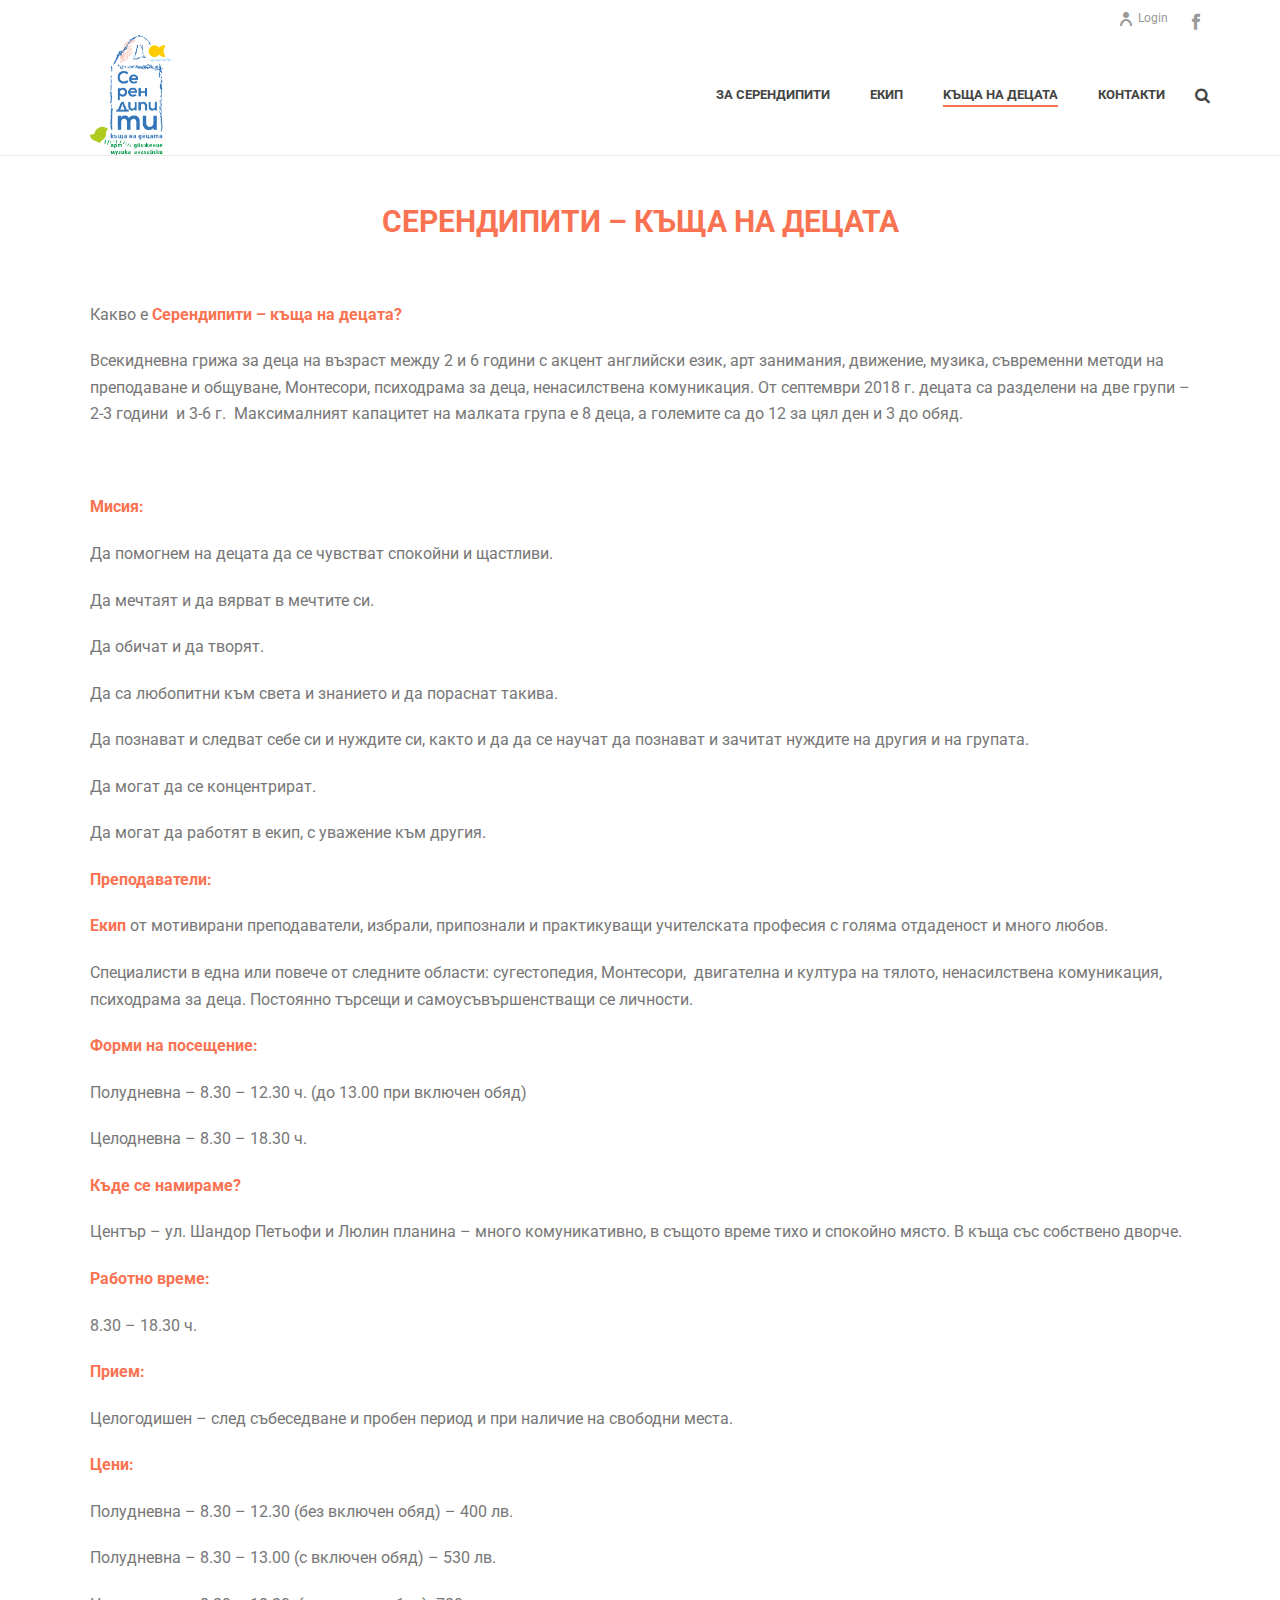
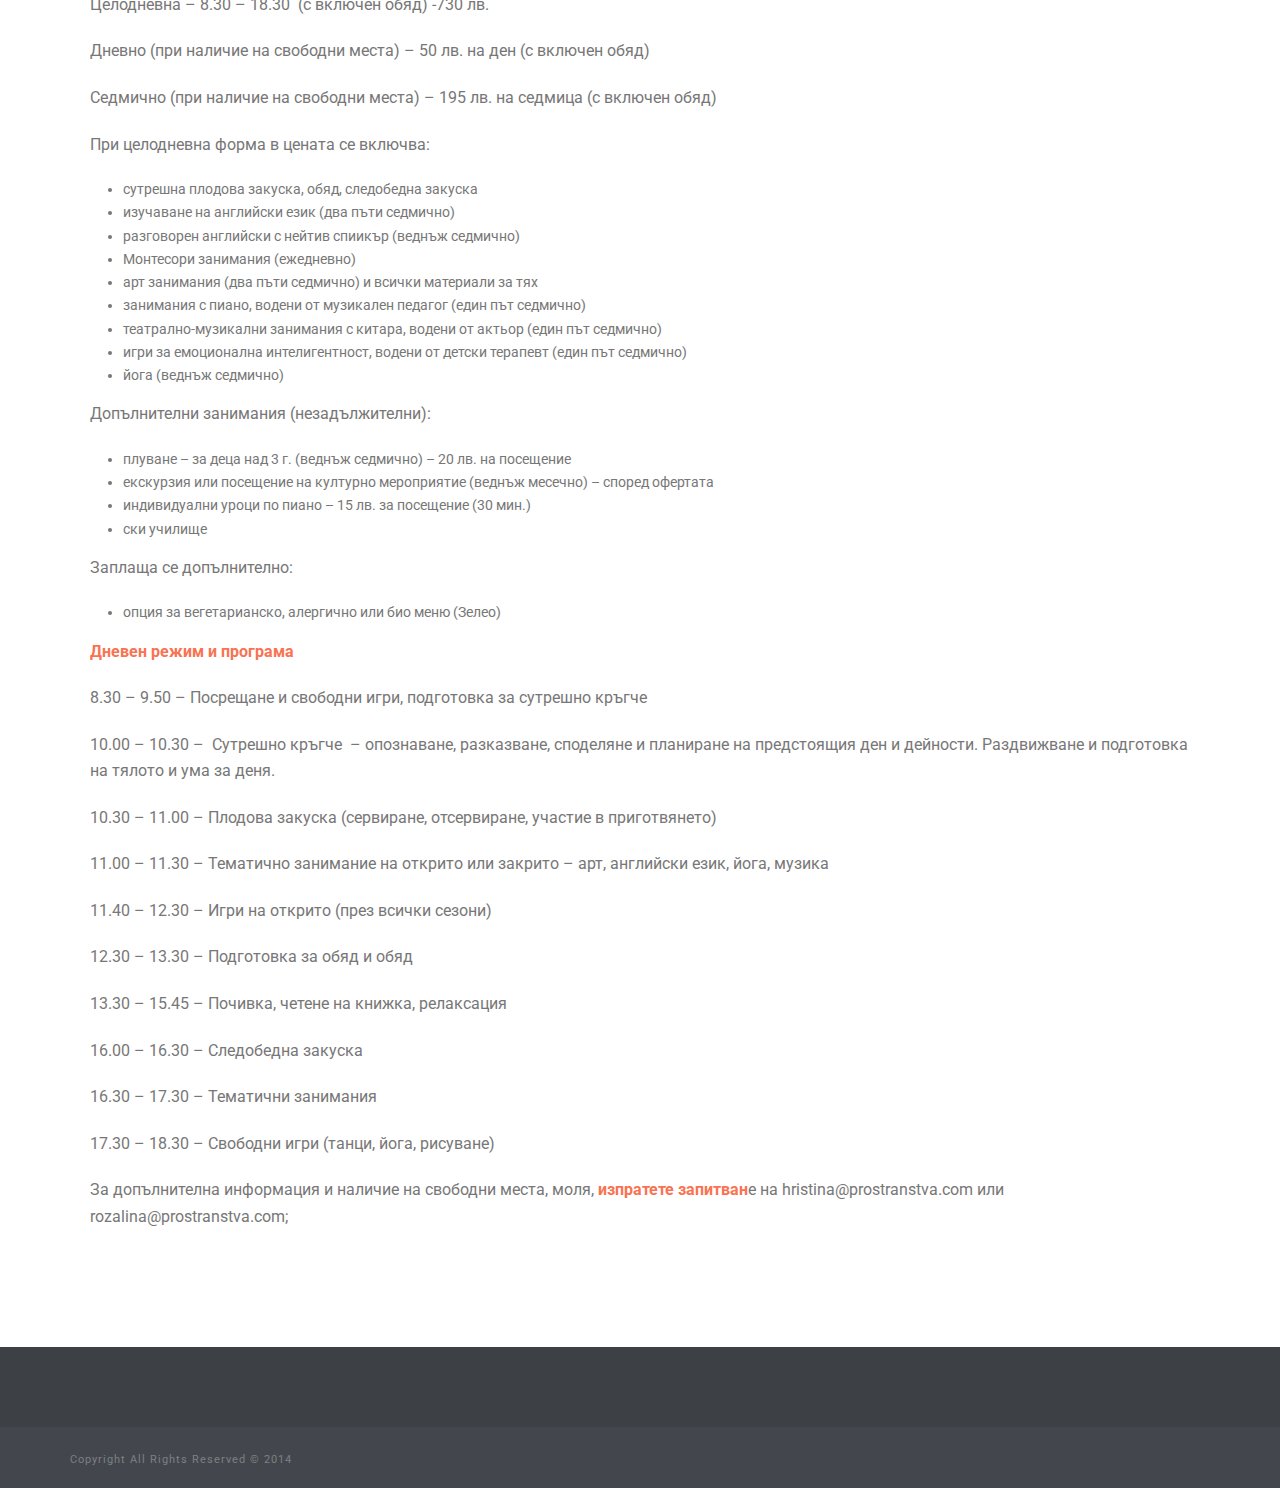
==== детска-градина/index.html @ 718f48b8 "Initial content - static export from wordpress" ====
<!DOCTYPE html>
<html itemscope="itemscope" itemtype="http://schema.org/WebPage" xmlns="http://www.w3.org/1999/xhtml" lang="en-US">
            
    
<!-- Mirrored from www.prostranstva.com/детска-градина/ by HTTrack Website Copier/3.x [XR&CO'2014], Tue, 09 Jun 2020 19:24:56 GMT -->
<!-- Added by HTTrack --><meta http-equiv="content-type" content="text/html;charset=UTF-8" /><!-- /Added by HTTrack -->
<head>
        <meta charset="UTF-8" />
        <meta name="viewport" content="width=device-width, initial-scale=1.0, minimum-scale=1.0, maximum-scale=1.0, user-scalable=0" />
          <meta http-equiv="X-UA-Compatible" content="IE=edge,chrome=1" />
          <meta http-equiv="Content-Type" content="text/html; charset=utf-8"/>
          <meta name="format-detection" content="telephone=no">
        <title itemprop="name">
        Серендипити &#8211; къща на децата   &#8211;  Kъща на децата        </title>
                  <link rel="shortcut icon" href="../wp-content/uploads/2015/02/favicon.html"  />
                                                <link rel="alternate" type="application/rss+xml" title="Серендипити &#8211; къща на децата RSS Feed" href="../feed/index.html">
        <link rel="alternate" type="application/atom+xml" title="Серендипити &#8211; къща на децата Atom Feed" href="../feed/atom/index.html">
        <link rel="pingback" href="../xmlrpc.php">

         <!--[if lt IE 9]>
         <script src="http://www.prostranstva.com/wp-content/themes/jupiter/jupiter/js/html5shiv.js" type="text/javascript"></script>
         <link rel='stylesheet' href='http://www.prostranstva.com/wp-content/themes/jupiter/jupiter/stylesheet/css/ie.css' /> 
         <![endif]-->
         <!--[if IE 7 ]>
               <link href="http://www.prostranstva.com/wp-content/themes/jupiter/jupiter/stylesheet/css/ie7.css" media="screen" rel="stylesheet" type="text/css" />
               <![endif]-->
         <!--[if IE 8 ]>
               <link href="http://www.prostranstva.com/wp-content/themes/jupiter/jupiter/stylesheet/css/ie8.css" media="screen" rel="stylesheet" type="text/css" />
         <![endif]-->

         <!--[if lte IE 8]>
            <script type="text/javascript" src="http://www.prostranstva.com/wp-content/themes/jupiter/jupiter/js/respond.js"></script>
         <![endif]-->

         
         <script type="text/javascript">
          var mk_header_parallax, mk_banner_parallax, mk_page_parallax, mk_footer_parallax, mk_body_parallax;
          var mk_images_dir = "../wp-content/themes/jupiter/jupiter/images/index.html",
          mk_theme_js_path = "../wp-content/themes/jupiter/jupiter/js/index.html",
          mk_theme_dir = "../wp-content/themes/jupiter/jupiter/index.html",
          mk_captcha_placeholder = "Enter Captcha",
          mk_captcha_invalid_txt = "Invalid. Try again.",
          mk_captcha_correct_txt = "Captcha correct.",
          mk_responsive_nav_width = 1140,
          mk_grid_width = 1140,
          mk_ajax_search_option = "fullscreen_search",
          mk_preloader_txt_color = "#444444",
          mk_preloader_bg_color = "#ffffff",
          mk_accent_color = "#f97352",
          mk_preloader_bar_color = "#f97352",
          mk_preloader_logo = "";
                    var mk_header_parallax = false,
          mk_banner_parallax = false,
          mk_page_parallax = false,
          mk_footer_parallax = false,
          mk_body_parallax = false,
          mk_no_more_posts = "No More Posts";
                    
          function is_touch_device() {
              return ('ontouchstart' in document.documentElement);
          }
          
         </script>
    <script type="text/javascript">var ajaxurl = "http://www.prostranstva.com/wp-admin/admin-ajax.php"</script><link rel='dns-prefetch' href='http://fonts.googleapis.com/' />
<link rel='dns-prefetch' href='http://s.w.org/' />
<link rel="alternate" type="application/rss+xml" title="Серендипити - къща на децата &raquo; Feed" href="../feed/index.html" />
<link rel="alternate" type="application/rss+xml" title="Серендипити - къща на децата &raquo; Comments Feed" href="../comments/feed/index.html" />
<link rel="alternate" type="application/rss+xml" title="Серендипити - къща на децата &raquo; Kъща на децата Comments Feed" href="feed/index.html" />
<link rel='stylesheet' id='wp-block-library-css'  href='../wp-includes/css/dist/block-library/style.minc225.css?ver=5.4.1' type='text/css' media='all' />
<link rel='stylesheet' id='theme-styles-css'  href='../wp-content/themes/jupiter/jupiter/stylesheet/css/styles.minc225.css?ver=5.4.1' type='text/css' media='all' />
<link rel='stylesheet' id='pe-line-icon-css'  href='../wp-content/themes/jupiter/jupiter/stylesheet/css/pe-line-icons.minc225.css?ver=5.4.1' type='text/css' media='all' />
<link rel='stylesheet' id='font-awesome-css'  href='../wp-content/themes/jupiter/jupiter/stylesheet/css/font-awesome.minc225.css?ver=5.4.1' type='text/css' media='all' />
<link rel='stylesheet' id='icomoon-fonts-css'  href='../wp-content/themes/jupiter/jupiter/stylesheet/css/icomoon-fonts.minc225.css?ver=5.4.1' type='text/css' media='all' />
<link rel='stylesheet' id='theme-icons-css'  href='../wp-content/themes/jupiter/jupiter/stylesheet/css/theme-icons.minc225.css?ver=5.4.1' type='text/css' media='all' />
<link rel='stylesheet' id='google-font-api-special-1-css'  href='http://fonts.googleapis.com/css?family=Roboto%3A300italic%2C400italic%2C600italic%2C700italic%2C800italic%2C900italic%2C900%2C400%2C300%2C800%2C700%2C600%3A&amp;subset=cyrillic-ext%2Clatin%2Ccyrillic&amp;ver=5.4.1' type='text/css' media='all' />
<link rel='stylesheet' id='mk-style-css'  href='../wp-content/themes/jupiter/jupiter/stylec225.css?ver=5.4.1' type='text/css' media='all' />
<link rel='stylesheet' id='theme-dynamic-styles-css'  href='../wp-content/themes/jupiter/jupiter/customc225.css?ver=5.4.1' type='text/css' media='all' />
<style id='theme-dynamic-styles-inline-css' type='text/css'>
body {}body {font-family: Roboto }body{background-color: #fff;}#mk-header{background-color: #f7f7f7;}.mk-header-bg{background-color: #fff;}.mk-header-toolbar{background-color: #ffffff;}#theme-page{background-color: #fff;}#mk-footer{background-color: #3d4045;}#mk-footer .footer-wrapper{padding:30px 0;}#mk-footer .widget{margin-bottom:40px;}#mk-footer [class*='mk-col-'] {padding:0 2%;}#sub-footer{background-color: #43474d;}.mk-footer-copyright {font-size:11px;letter-spacing: 1px;}#mk-boxed-layout{  -webkit-box-shadow: 0 0 0px rgba(0, 0, 0, 0);  -moz-box-shadow: 0 0 0px rgba(0, 0, 0, 0);  box-shadow: 0 0 0px rgba(0, 0, 0, 0);}.mk-tabs-panes,.mk-news-tab .mk-tabs-tabs li.ui-tabs-active a,.mk-divider .divider-go-top,.ajax-container,.mk-fancy-title.pattern-style span,.mk-portfolio-view-all,.mk-woo-view-all,.mk-blog-view-all{background-color: #fff;}.mk-header-bg{  -webkit-opacity: 1;  -moz-opacity: 1;  -o-opacity: 1;  opacity: 1;}.header-sticky-ready .mk-header-bg{  -webkit-opacity: 1;  -moz-opacity: 1;  -o-opacity: 1;  opacity: 1;}.mk-header-inner,.header-sticky-ready .mk-header-inner,.header-style-2.header-sticky-ready .mk-classic-nav-bg{border-bottom:1px solid #ededed;}.header-style-4.header-align-left .mk-header-inner,.header-style-4.header-align-center .mk-header-inner {border-bottom:none;border-right:1px solid #ededed;}.header-style-4.header-align-right .mk-header-inner {border-bottom:none;border-left:1px solid #ededed;}.header-style-2 .mk-header-nav-container {border-top:1px solid #ededed;}body{font-size: 14px;color: #777777;font-weight: normal;line-height: 1.66em;}p,.mk-box-icon-2-content {font-size: 16px;color: #777777;line-height: 1.66em;}a {color: #2e2e2e;}a:hover {color: #f97352;}#theme-page strong {color: #f97352;}#theme-page h1{font-size: 36px;color: #404040;font-weight: bold;text-transform: uppercase;}#theme-page h2{font-size: 30px;color: #404040;font-weight: bold;text-transform: uppercase;}#theme-page h3{font-size: 24px;color: #404040;font-weight: bold;text-transform: uppercase;}#theme-page h4{font-size: 18px;color: #404040;font-weight: bold;text-transform: uppercase;}#theme-page h5{font-size: 16px;color: #404040;font-weight: bold;text-transform: uppercase;}#theme-page h6{font-size: 14px;color: #404040;font-weight: normal;text-transform: uppercase;}.page-introduce-title{font-size: 20px;color: ;text-transform: uppercase;font-weight: lighter;letter-spacing: 2px;}.page-introduce-subtitle{font-size: 14px;line-height: 100%;color: ;font-size: 14px;text-transform: none;}::-webkit-selection{background-color: #f97352;color:#fff;}::-moz-selection{background-color: #f97352;color:#fff;}::selection{background-color: #f97352;color:#fff;}#mk-sidebar,#mk-sidebar p{font-size: 14px;color: #999999;font-weight: normal;}#mk-sidebar .widgettitle{text-transform: uppercase;font-size: 14px;color: #333333;font-weight: bolder;}#mk-sidebar .widgettitle a{color: #333333;}#mk-sidebar .widget a{color: #999999;}#mk-footer,#mk-footer p{font-size: 14px;color: #808080;font-weight: normal;}#mk-footer .widgettitle{text-transform: uppercase;font-size: 14px;color: #ffffff;font-weight: 800;}#mk-footer .widgettitle a{color: #ffffff;}#mk-footer .widget:not(.widget_social_networks) a{color: #999999;}.mk-side-dashboard {background-color: #444444;}.mk-side-dashboard,.mk-side-dashboard p{font-size: 12px;color: #eeeeee;font-weight: normal;}.mk-side-dashboard .widgettitle{text-transform: uppercase;font-size: 14px;color: #ffffff;font-weight: 800;}.mk-side-dashboard .widgettitle a{color: #ffffff;}.mk-side-dashboard .widget a{color: #fafafa;}.sidedash-navigation-ul li a,.sidedash-navigation-ul li .mk-nav-arrow {color:#ffffff;}.sidedash-navigation-ul li a:hover {color:#ffffff;background-color:;}#mk-sidebar .widget:not(.widget_social_networks) a:hover {color: #f97352;}#mk-footer .widget:not(.widget_social_networks) a:hover {color: #f97352;}.mk-side-dashboard .widget:not(.widget_social_networks) a:hover{color: #f97352;}.mk-grid{max-width: 1140px;}.mk-header-nav-container, .mk-classic-menu-wrapper{width: 1140px;}.theme-page-wrapper #mk-sidebar.mk-builtin{width: 27%;}.theme-page-wrapper.right-layout .theme-content,.theme-page-wrapper.left-layout .theme-content{width: 73%;}.mk-boxed-enabled #mk-boxed-layout,.mk-boxed-enabled #mk-boxed-layout .header-style-1 .mk-header-holder,.mk-boxed-enabled #mk-boxed-layout .header-style-3 .mk-header-holder{max-width: 1200px;}.mk-boxed-enabled #mk-boxed-layout .header-style-1 .mk-header-holder,.mk-boxed-enabled #mk-boxed-layout .header-style-3 .mk-header-holder{width: 100% !important;left:auto !important;}.mk-boxed-enabled #mk-boxed-layout .header-style-2.header-sticky-ready .mk-header-nav-container {width: 1200px !important;left:auto !important;}.header-style-1 .mk-header-start-tour,.header-style-3 .mk-header-start-tour,.header-style-1 .mk-header-inner #mk-header-search,.header-style-1 .mk-header-inner,.header-style-1 .mk-search-trigger,.header-style-3 .mk-header-inner,.header-style-1 .header-logo,.header-style-3 .header-logo,.header-style-1 .shopping-cart-header,.header-style-3 .shopping-cart-header,.header-style-1 #mk-header-social.header-section a,.header-style-2 #mk-header-social.header-section a,.header-style-3 #mk-header-social.header-section a{height: 120px;line-height:120px;}@media handheld, only screen and (max-width: 1140px){.header-grid.mk-grid .header-logo.left-logo{left: 15px !important;}.header-grid.mk-grid .header-logo.right-logo, .mk-header-right {right: 15px !important;}}#mk-theme-container:not(.mk-transparent-header) .header-style-1 .mk-header-padding-wrapper,#mk-theme-container:not(.mk-transparent-header) .header-style-3 .mk-header-padding-wrapper {padding-top:152px;}@media handheld, only screen and (max-width: 960px){.theme-page-wrapper .theme-content{width: 100% !important;float: none !important;}.theme-page-wrapper{padding-right:15px !important;padding-left: 15px !important;}.theme-page-wrapper .theme-content:not(.no-padding){padding:25px 0 !important;}.theme-page-wrapper #mk-sidebar{width: 100% !important;float: none !important;padding: 0 !important;}.theme-page-wrapper #mk-sidebar .sidebar-wrapper{padding:20px 0 !important;}}@media handheld, only screen and (max-width: 1140px){.mk-go-top,.mk-quick-contact-wrapper{bottom:70px !important;}.mk-grid {width: 100%;}.mk-padding-wrapper {padding: 0 20px;} }#mk-toolbar-navigation ul li a,.mk-language-nav > a,.mk-header-login .mk-login-link,.mk-subscribe-link,.mk-checkout-btn,.mk-header-tagline a,.header-toolbar-contact a,#mk-toolbar-navigation ul li a:hover,.mk-language-nav > a:hover,.mk-header-login .mk-login-link:hover,.mk-subscribe-link:hover,.mk-checkout-btn:hover,.mk-header-tagline a:hover{color:#999999;}.mk-header-tagline,.header-toolbar-contact,.mk-header-date{color:#999999;}.mk-header-toolbar #mk-header-social a i {color:#999999;}.header-section#mk-header-social ul li a i {color: #999999;}.header-section#mk-header-social ul li a:hover i {color: #cccccc;}.header-style-2 .header-logo,.header-style-4 .header-logo{height: 120px !important;}.header-style-4 .header-logo {margin:10px 0;}.header-style-2 .mk-header-inner{line-height:120px;}.mk-header-nav-container{background-color: ;}.mk-header-start-tour{font-size: 14px;color: #333333;}.mk-header-start-tour:hover{color: #333333;}.mk-classic-nav-bg{background-color: #fff;}.mk-search-trigger,.mk-shoping-cart-link i,.mk-toolbar-resposnive-icon i{color: #444444;}.mk-css-icon-close div,.mk-css-icon-menu div {background-color: #444444;}#mk-header-searchform .text-input{background-color: !important;color: #c7c7c7;}#mk-header-searchform span i{color: #c7c7c7;}#mk-header-searchform .text-input::-webkit-input-placeholder{color: #c7c7c7;}#mk-header-searchform .text-input:-ms-input-placeholder{color: #c7c7c7;}#mk-header-searchform .text-input:-moz-placeholder{color: #c7c7c7;}.header-style-1.header-sticky-ready .menu-hover-style-1 .main-navigation-ul > li > a,.header-style-3.header-sticky-ready .menu-hover-style-1 .main-navigation-ul > li > a,.header-style-1.header-sticky-ready .menu-hover-style-5 .main-navigation-ul > li,.header-style-1.header-sticky-ready .menu-hover-style-2 .main-navigation-ul > li > a,.header-style-3.header-sticky-ready .menu-hover-style-2 .main-navigation-ul > li > a,.header-style-1.header-style-1.header-sticky-ready .menu-hover-style-4 .main-navigation-ul > li > a,.header-style-3.header-sticky-ready .menu-hover-style-4 .main-navigation-ul > li > a,.header-style-1.header-sticky-ready .menu-hover-style-3 .main-navigation-ul > li,.header-style-1.header-sticky-ready .mk-header-inner #mk-header-search,.header-style-3.header-sticky-ready .mk-header-holder #mk-header-search,.header-sticky-ready.header-style-3 .mk-header-start-tour,.header-sticky-ready.header-style-1 .mk-header-start-tour,.header-sticky-ready.header-style-1 .mk-header-inner,.header-sticky-ready.header-style-3 .mk-header-inner,.header-sticky-ready.header-style-3 .header-logo,.header-sticky-ready.header-style-1 .header-logo,.header-sticky-ready.header-style-1 .mk-search-trigger,.header-sticky-ready.header-style-1 .mk-search-trigger i,.header-sticky-ready.header-style-1 .shopping-cart-header,.header-sticky-ready.header-style-1 .shopping-cart-header i,.header-sticky-ready.header-style-3 .shopping-cart-header,.header-sticky-ready.header-style-1 #mk-header-social.header-section a,.header-sticky-ready.header-style-3 #mk-header-social.header-section a{height:55px !important;line-height:55px !important;}#mk-header-social.header-section a.small {margin-top: 43px;}#mk-header-social.header-section a.medium {margin-top: 35px;}#mk-header-social.header-section a.large {margin-top: 27px;}.header-sticky-ready #mk-header-social.header-section a.small,.header-sticky-ready #mk-header-social.header-section a.medium,.header-sticky-ready #mk-header-social.header-section a.large {margin-top: 10.5px;line-height: 16px !important;height: 16px !important;font-size: 16px !important;width: 16px !important;padding: 8px !important;}.header-sticky-ready #mk-header-social.header-section a.small i:before,.header-sticky-ready #mk-header-social.header-section a.medium i:before,.header-sticky-ready #mk-header-social.header-section a.large i:before {line-height: 16px !important;font-size: 16px !important;}.main-navigation-ul > li.menu-item > a.menu-item-link{color: #444444;font-size: 13px;font-weight: bold;padding-right:20px;padding-left:20px;text-transform:uppercase;letter-spacing:0px;}.mk-vm-menuwrapper ul li a {color: #444444;font-size: 13px;font-weight: bold;text-transform:uppercase;}.mk-vm-menuwrapper li > a:after,.mk-vm-menuwrapper li.mk-vm-back:after {color: #444444;}.main-navigation-ul > li.no-mega-menu ul.sub-menu li.menu-item a.menu-item-link {width:230px;}.mk-header-3-menu-trigger {color: #444444;}.menu-hover-style-1 .main-navigation-ul li.menu-item > a.menu-item-link:hover,.menu-hover-style-1 .main-navigation-ul li.menu-item:hover > a.menu-item-link,.menu-hover-style-1 .main-navigation-ul li.current-menu-item > a.menu-item-link,.menu-hover-style-1 .main-navigation-ul li.current-menu-ancestor > a.menu-item-link,.menu-hover-style-2 .main-navigation-ul li.menu-item > a.menu-item-link:hover,.menu-hover-style-2 .main-navigation-ul li.menu-item:hover > a.menu-item-link,.menu-hover-style-2 .main-navigation-ul li.current-menu-item > a.menu-item-link,.menu-hover-style-2 .main-navigation-ul li.current-menu-ancestor > a.menu-item-link,.menu-hover-style-1.mk-vm-menuwrapper li.menu-item > a:hover,.menu-hover-style-1.mk-vm-menuwrapper li.menu-item:hover > a,.menu-hover-style-1.mk-vm-menuwrapper li.current-menu-item > a,.menu-hover-style-1.mk-vm-menuwrapper li.current-menu-ancestor > a,.menu-hover-style-2.mk-vm-menuwrapper li.menu-item > a:hover,.menu-hover-style-2.mk-vm-menuwrapper li.menu-item:hover > a,.menu-hover-style-2.mk-vm-menuwrapper li.current-menu-item > a,.menu-hover-style-2.mk-vm-menuwrapper li.current-menu-ancestor > a{color: #f97352 !important;}.menu-hover-style-3 .main-navigation-ul > li.menu-item > a.menu-item-link:hover,.menu-hover-style-3 .main-navigation-ul > li.menu-item:hover > a.menu-item-link,.menu-hover-style-3.mk-vm-menuwrapper li > a:hover,.menu-hover-style-3.mk-vm-menuwrapper li:hover > a{border:2px solid #f97352;}.menu-hover-style-3 .main-navigation-ul > li.current-menu-item > a.menu-item-link,.menu-hover-style-3 .main-navigation-ul > li.current-menu-ancestor > a.menu-item-link,.menu-hover-style-3.mk-vm-menuwrapper li.current-menu-item > a,.menu-hover-style-3.mk-vm-menuwrapper li.current-menu-ancestor > a{border:2px solid #f97352;background-color:#f97352;color:#ffffff;}.menu-hover-style-3.mk-vm-menuwrapper li.current-menu-ancestor > a:after {color:#ffffff;}.menu-hover-style-4 .main-navigation-ul li.menu-item > a.menu-item-link:hover,.menu-hover-style-4 .main-navigation-ul li.menu-item:hover > a.menu-item-link,.menu-hover-style-4 .main-navigation-ul li.current-menu-item > a.menu-item-link,.menu-hover-style-4 .main-navigation-ul li.current-menu-ancestor > a.menu-item-link,.menu-hover-style-4.mk-vm-menuwrapper li a:hover,.menu-hover-style-4.mk-vm-menuwrapper li:hover > a,.menu-hover-style-4.mk-vm-menuwrapper li.current-menu-item > a,.menu-hover-style-4.mk-vm-menuwrapper li.current-menu-ancestor > a,.menu-hover-style-5 .main-navigation-ul > li.menu-item > a.menu-item-link:after{background-color: #f97352;color:#ffffff;}.menu-hover-style-4.mk-vm-menuwrapper li.current-menu-ancestor > a:after,.menu-hover-style-4.mk-vm-menuwrapper li.current-menu-item > a:after,.menu-hover-style-4.mk-vm-menuwrapper li:hover > a:after,.menu-hover-style-4.mk-vm-menuwrapper li a:hover::after {color:#ffffff;}.menu-hover-style-1 .main-navigation-ul > li.dropdownOpen > a.menu-item-link,.menu-hover-style-1 .main-navigation-ul > li.active > a.menu-item-link,.menu-hover-style-1 .main-navigation-ul > li.open > a.menu-item-link,.menu-hover-style-1 .main-navigation-ul > li.menu-item > a:hover,.menu-hover-style-1 .main-navigation-ul > li.current-menu-item > a.menu-item-link,.menu-hover-style-1 .main-navigation-ul > li.current-menu-ancestor > a.menu-item-link {border-top-color:#f97352;}.menu-hover-style-1.mk-vm-menuwrapper li > a:hover,.menu-hover-style-1.mk-vm-menuwrapper li.current-menu-item > a,.menu-hover-style-1.mk-vm-menuwrapper li.current-menu-ancestor > a{border-left-color:#f97352;}.header-style-1 .menu-hover-style-1 .main-navigation-ul > li > a,.header-style-1 .menu-hover-style-2 .main-navigation-ul > li > a,.header-style-1 .menu-hover-style-4 .main-navigation-ul > li > a,.header-style-1 .menu-hover-style-5 .main-navigation-ul > li {height: 120px;line-height:120px;}.header-style-1 .menu-hover-style-3 .main-navigation-ul > li,.header-style-1 .menu-hover-style-5 .main-navigation-ul > li{height: 120px;line-height:120px;}.header-style-1 .menu-hover-style-3 .main-navigation-ul > li > a {line-height:60px;}.header-style-1.header-sticky-ready .menu-hover-style-3 .main-navigation-ul > li > a {line-height:36.666666666667px;}.header-style-1 .menu-hover-style-5 .main-navigation-ul > li > a {line-height:20px;vertical-align:middle;}.main-navigation-ul > li.no-mega-menu  ul.sub-menu:after,.main-navigation-ul > li.has-mega-menu > ul.sub-menu:after{  background-color:#f97352;}.mk-shopping-cart-box {border-top:2px solid #f97352;}#mk-main-navigation li.no-mega-menu ul.sub-menu,#mk-main-navigation li.has-mega-menu > ul.sub-menu,.mk-shopping-cart-box{background-color: #333333;}#mk-main-navigation ul.sub-menu a.menu-item-link,#mk-main-navigation ul .megamenu-title,.megamenu-widgets-container a,.mk-shopping-cart-box .product_list_widget li a,.mk-shopping-cart-box .product_list_widget li.empty,.mk-shopping-cart-box .product_list_widget li span,.mk-shopping-cart-box .widget_shopping_cart .total{color: #b3b3b3;}.mk-shopping-cart-box .mk-button.cart-widget-btn {border-color:#b3b3b3;color:#b3b3b3;}.mk-shopping-cart-box .mk-button.cart-widget-btn:hover {background-color:#b3b3b3;color:#333333;}#mk-main-navigation ul .megamenu-title{color: #ffffff;}#mk-main-navigation ul .megamenu-title:after{background-color: #ffffff;}.megamenu-widgets-container {color: #b3b3b3;}.megamenu-widgets-container .widgettitle{text-transform: uppercase;font-size: 14px;font-weight: bolder;}#mk-main-navigation ul.sub-menu li.menu-item ul.sub-menu li.menu-item a.menu-item-link i{color: #e0e0e0;}#mk-main-navigation ul.sub-menu a.menu-item-link:hover{color: #ffffff !important;}.megamenu-widgets-container a:hover {color: #ffffff;}.main-navigation-ul li.menu-item ul.sub-menu li.menu-item a.menu-item-link:hover,.main-navigation-ul li.menu-item ul.sub-menu li.menu-item:hover > a.menu-item-link,.main-navigation-ul ul.sub-menu li.menu-item a.menu-item-link:hover,.main-navigation-ul ul.sub-menu li.menu-item:hover > a.menu-item-link,.main-navigation-ul ul.sub-menu li.current-menu-item > a.menu-item-link{background-color: !important;}.mk-search-trigger:hover,.mk-header-start-tour:hover{color: #f97352;}.main-navigation-ul li.menu-item ul.sub-menu li.menu-item a.menu-item-link{font-size: 12px;font-weight: normal;text-transform:uppercase;letter-spacing: 1px;}.has-mega-menu .megamenu-title {letter-spacing: 1px;}.header-style-4 {text-align : left}.mk-vm-menuwrapper li > a {padding-right: 45px;}@media handheld, only screen and (max-width: 1140px){.header-style-1 .mk-header-inner,.header-style-3 .mk-header-inner,.header-style-3 .header-logo,.header-style-1 .header-logo,.header-style-1 .shopping-cart-header,.header-style-3 .shopping-cart-header{height:90px;line-height:90px;}#mk-header:not(.header-style-4) .mk-header-holder {position:relative !important;top:0 !important;}.mk-header-padding-wrapper {display:none !important;}.mk-header-nav-container{width: auto !important;display:none;}.header-style-1 .mk-header-right,.header-style-2 .mk-header-right,.header-style-3 .mk-header-right {right:55px !important;}.header-style-1 .mk-header-inner #mk-header-search,.header-style-2 .mk-header-inner #mk-header-search,.header-style-3 .mk-header-inner #mk-header-search{display:none !important;}.mk-fullscreen-search-overlay {display:none;}#mk-header-search{padding-bottom: 10px !important;}#mk-header-searchform span .text-input{width: 100% !important;}.header-style-2 .header-logo .center-logo{    text-align: right !important;}.header-style-2 .header-logo .center-logo a{    margin: 0 !important;}.header-logo,.header-style-4 .header-logo{    height: 90px !important;}.mk-header-inner{padding-top:0 !important;}.header-logo{position:relative !important;right:auto !important;left:auto !important;float:left !important;text-align:left;}.shopping-cart-header{margin:0 20px 0 0 !important;}#mk-responsive-nav{background-color:#ffffff !important;}.mk-header-nav-container #mk-responsive-nav{visibility: hidden;}#mk-responsive-nav li ul li .megamenu-title:hover,#mk-responsive-nav li ul li .megamenu-title,#mk-responsive-nav li a, #mk-responsive-nav li ul li a:hover,#mk-responsive-nav .mk-nav-arrow{  color:#444444 !important;}.mk-mega-icon{display:none !important;}.mk-header-bg{zoom:1 !important;filter:alpha(opacity=100) !important;opacity:1 !important;}.header-style-1 .mk-nav-responsive-link,.header-style-2 .mk-nav-responsive-link{display:block !important;}.mk-header-nav-container{height:100%;z-index:200;}#mk-main-navigation{position:relative;z-index:2;}.mk_megamenu_columns_2,.mk_megamenu_columns_3,.mk_megamenu_columns_4,.mk_megamenu_columns_5,.mk_megamenu_columns_6{width:100% !important;}.header-style-1.header-align-right .header-logo img,.header-style-3.header-align-right .header-logo img,.header-style-3.header-align-center .header-logo img {float: left !important;right:auto !important;}.header-style-4 .mk-header-inner {width: auto !important;position: relative !important;overflow: visible;padding-bottom: 0;}.admin-bar .header-style-4 .mk-header-inner {top:0 !important;}.header-style-4 .mk-header-right {display: none;}.header-style-4 .mk-nav-responsive-link {display: block !important;}.header-style-4 .mk-vm-menuwrapper,.header-style-4 #mk-header-search {display: none;}.header-style-4 .header-logo {width:auto !important;display: inline-block !important;text-align:left !important;margin:0 !important;}.vertical-header-enabled .header-style-4 .header-logo img {max-width: 100% !important;left: 20px!important;top:50%!important;-webkit-transform: translate(0, -50%)!important;-moz-transform: translate(0, -50%)!important;-ms-transform: translate(0, -50%)!important;-o-transform: translate(0, -50%)!important;transform: translate(0, -50%)!important;position:relative !important;}.vertical-header-enabled.vertical-header-left #theme-page > .mk-main-wrapper-holder,.vertical-header-enabled.vertical-header-center #theme-page > .mk-main-wrapper-holder,.vertical-header-enabled.vertical-header-left #theme-page > .mk-page-section,.vertical-header-enabled.vertical-header-center #theme-page > .mk-page-section,.vertical-header-enabled.vertical-header-left #theme-page > .wpb_row,.vertical-header-enabled.vertical-header-center #theme-page > .wpb_row,.vertical-header-enabled.vertical-header-left #mk-theme-container:not(.mk-transparent-header), .vertical-header-enabled.vertical-header-center #mk-footer,.vertical-header-enabled.vertical-header-left #mk-footer,.vertical-header-enabled.vertical-header-center #mk-theme-container:not(.mk-transparent-header) {  padding-left: 0 !important;}.vertical-header-enabled.vertical-header-right #theme-page > .mk-main-wrapper-holder,.vertical-header-enabled.vertical-header-right #theme-page > .mk-page-section,.vertical-header-enabled.vertical-header-right #theme-page > .wpb_row,.vertical-header-enabled.vertical-header-right #mk-footer,.vertical-header-enabled.vertical-header-right #mk-theme-container:not(.mk-transparent-header) {  padding-right: 0 !important;}}@media handheld, only screen and (min-width: 1140px) {  .mk-transparent-header .sticky-style-slide .mk-header-holder {    position: absolute;  }  .mk-transparent-header .remove-header-bg-true:not(.header-sticky-ready) .mk-header-bg {    opacity: 0;  }  .mk-transparent-header .remove-header-bg-true#mk-header:not(.header-sticky-ready) .mk-header-inner {    border: 0;  }  .mk-transparent-header .remove-header-bg-true.light-header-skin:not(.header-sticky-ready) .mk-desktop-logo.light-logo {    display: block !important;  }  .mk-transparent-header .remove-header-bg-true.light-header-skin:not(.header-sticky-ready) .mk-desktop-logo.dark-logo {    display: none !important;  }  .mk-transparent-header .remove-header-bg-true.light-header-skin:not(.header-sticky-ready) .main-navigation-ul > li.menu-item > a.menu-item-link,  .mk-transparent-header .remove-header-bg-true.light-header-skin:not(.header-sticky-ready) .mk-search-trigger,  .mk-transparent-header .remove-header-bg-true.light-header-skin:not(.header-sticky-ready) .mk-shoping-cart-link i,  .mk-transparent-header .remove-header-bg-true.light-header-skin:not(.header-sticky-ready) .mk-header-start-tour,  .mk-transparent-header .remove-header-bg-true.light-header-skin:not(.header-sticky-ready) #mk-header-social a i,  .mk-transparent-header .remove-header-bg-true.light-header-skin:not(.header-sticky-ready) .menu-hover-style-1 .main-navigation-ul > li.menu-item > a.menu-item-link:hover,  .mk-transparent-header .remove-header-bg-true.light-header-skin:not(.header-sticky-ready) .menu-hover-style-1 .main-navigation-ul > li.menu-item:hover > a.menu-item-link,  .mk-transparent-header .remove-header-bg-true.light-header-skin:not(.header-sticky-ready) .menu-hover-style-1 .main-navigation-ul > li.current-menu-item > a.menu-item-link,  .mk-transparent-header .remove-header-bg-true.light-header-skin:not(.header-sticky-ready) .menu-hover-style-1 .main-navigation-ul > li.current-menu-ancestor > a.menu-item-link,  .mk-transparent-header .remove-header-bg-true.light-header-skin:not(.header-sticky-ready) .menu-hover-style-2 .main-navigation-ul > li.menu-item > a.menu-item-link:hover,  .mk-transparent-header .remove-header-bg-true.light-header-skin:not(.header-sticky-ready) .menu-hover-style-2 .main-navigation-ul > li.menu-item:hover > a.menu-item-link,  .mk-transparent-header .remove-header-bg-true.light-header-skin:not(.header-sticky-ready) .menu-hover-style-2 .main-navigation-ul > li.current-menu-item > a.menu-item-link,  .mk-transparent-header .remove-header-bg-true.light-header-skin:not(.header-sticky-ready) .mk-vm-menuwrapper li a,  .mk-transparent-header .remove-header-bg-true.light-header-skin:not(.header-sticky-ready) .mk-vm-menuwrapper li > a:after,   .mk-transparent-header .remove-header-bg-true.light-header-skin:not(.header-sticky-ready) .mk-vm-menuwrapper li.mk-vm-back:after {    color: #fff !important;  }  .mk-transparent-header .remove-header-bg-true.light-header-skin:not(.header-sticky-ready) .mk-css-icon-menu div {    background-color: #fff !important;  }  .mk-transparent-header .remove-header-bg-true.light-header-skin:not(.header-sticky-ready) .menu-hover-style-1 .main-navigation-ul > li.dropdownOpen > a.menu-item-link,  .mk-transparent-header .remove-header-bg-true.light-header-skin:not(.header-sticky-ready) .menu-hover-style-1 .main-navigation-ul > li.active > a.menu-item-link,  .mk-transparent-header .remove-header-bg-true.light-header-skin:not(.header-sticky-ready) .menu-hover-style-1 .main-navigation-ul > li.open > a.menu-item-link,  .mk-transparent-header .remove-header-bg-true.light-header-skin:not(.header-sticky-ready) .menu-hover-style-1 .main-navigation-ul > li.menu-item > a:hover,  .mk-transparent-header .remove-header-bg-true.light-header-skin:not(.header-sticky-ready) .menu-hover-style-1 .main-navigation-ul > li.current-menu-item > a.menu-item-link,  .mk-transparent-header .remove-header-bg-true.light-header-skin:not(.header-sticky-ready) .menu-hover-style-1 .main-navigation-ul > li.current-menu-ancestor > a.menu-item-link {    border-top-color: #fff;  }  .mk-transparent-header .remove-header-bg-true.light-header-skin:not(.header-sticky-ready) .menu-hover-style-3 .main-navigation-ul > li.current-menu-item > a.menu-item-link,  .mk-transparent-header .remove-header-bg-true.light-header-skin:not(.header-sticky-ready) .menu-hover-style-3 .main-navigation-ul > li.current-menu-ancestor > a.menu-item-link,  .mk-transparent-header .remove-header-bg-true.light-header-skin:not(.header-sticky-ready) .menu-hover-style-3.mk-vm-menuwrapper li.current-menu-item > a,  .mk-transparent-header .remove-header-bg-true.light-header-skin:not(.header-sticky-ready) .menu-hover-style-3.mk-vm-menuwrapper li.current-menu-ancestor > a {    border: 2px solid #fff;    background-color: #fff;    color: #222 !important;  }  .mk-transparent-header .remove-header-bg-true.light-header-skin:not(.header-sticky-ready) .menu-hover-style-3 .main-navigation-ul > li.menu-item > a.menu-item-link:hover,  .mk-transparent-header .remove-header-bg-true.light-header-skin:not(.header-sticky-ready) .menu-hover-style-3 .main-navigation-ul > li.menu-item:hover > a.menu-item-link,  .mk-transparent-header .remove-header-bg-true.light-header-skin:not(.header-sticky-ready) .menu-hover-style-3.mk-vm-menuwrapper li > a:hover,  .mk-transparent-header .remove-header-bg-true.light-header-skin:not(.header-sticky-ready) .menu-hover-style-3.mk-vm-menuwrapper li:hover > a {    border: 2px solid #fff;  }  .mk-transparent-header .remove-header-bg-true.light-header-skin:not(.header-sticky-ready) .menu-hover-style-4 .main-navigation-ul li.menu-item > a.menu-item-link:hover,  .mk-transparent-header .remove-header-bg-true.light-header-skin:not(.header-sticky-ready) .menu-hover-style-4 .main-navigation-ul li.menu-item:hover > a.menu-item-link,  .mk-transparent-header .remove-header-bg-true.light-header-skin:not(.header-sticky-ready) .menu-hover-style-4 .main-navigation-ul li.current-menu-item > a.menu-item-link,  .mk-transparent-header .remove-header-bg-true.light-header-skin:not(.header-sticky-ready) .menu-hover-style-5 .main-navigation-ul > li.menu-item > a.menu-item-link:after {    background-color: #fff;    color: #222 !important;  }  .mk-transparent-header .remove-header-bg-true.dark-header-skin:not(.header-sticky-ready) .mk-desktop-logo.dark-logo {    display: block !important;  }  .mk-transparent-header .remove-header-bg-true.dark-header-skin:not(.header-sticky-ready) .mk-desktop-logo.light-logo {    display: none !important;  }  .mk-transparent-header .remove-header-bg-true.dark-header-skin:not(.header-sticky-ready) .main-navigation-ul > li.menu-item > a.menu-item-link,  .mk-transparent-header .remove-header-bg-true.dark-header-skin:not(.header-sticky-ready) .mk-search-trigger,  .mk-transparent-header .remove-header-bg-true.dark-header-skin:not(.header-sticky-ready) .mk-shoping-cart-link i,  .mk-transparent-header .remove-header-bg-true.dark-header-skin:not(.header-sticky-ready) .mk-header-start-tour,  .mk-transparent-header .remove-header-bg-true.dark-header-skin:not(.header-sticky-ready) #mk-header-social a i,  .mk-transparent-header .remove-header-bg-true.dark-header-skin:not(.header-sticky-ready) .menu-hover-style-1 .main-navigation-ul li.menu-item > a.menu-item-link:hover,  .mk-transparent-header .remove-header-bg-true.dark-header-skin:not(.header-sticky-ready) .menu-hover-style-1 .main-navigation-ul li.menu-item:hover > a.menu-item-link,  .mk-transparent-header .remove-header-bg-true.dark-header-skin:not(.header-sticky-ready) .menu-hover-style-1 .main-navigation-ul li.current-menu-item > a.menu-item-link,  .mk-transparent-header .remove-header-bg-true.dark-header-skin:not(.header-sticky-ready) .menu-hover-style-1 .main-navigation-ul li.current-menu-ancestor > a.menu-item-link,  .mk-transparent-header .remove-header-bg-true.dark-header-skin:not(.header-sticky-ready) .menu-hover-style-2 .main-navigation-ul li.menu-item > a.menu-item-link:hover,  .mk-transparent-header .remove-header-bg-true.dark-header-skin:not(.header-sticky-ready) .menu-hover-style-2 .main-navigation-ul li.menu-item:hover > a.menu-item-link,  .mk-transparent-header .remove-header-bg-true.dark-header-skin:not(.header-sticky-ready) .menu-hover-style-2 .main-navigation-ul li.current-menu-item > a.menu-item-link,  .mk-transparent-header .remove-header-bg-true.dark-header-skin:not(.header-sticky-ready) .menu-hover-style-2 .main-navigation-ul li.current-menu-ancestor > a.menu-item-link,  .mk-transparent-header .remove-header-bg-true.dark-header-skin:not(.header-sticky-ready) .mk-vm-menuwrapper li a,  .mk-transparent-header .remove-header-bg-true.dark-header-skin:not(.header-sticky-ready) .mk-vm-menuwrapper li > a:after,   .mk-transparent-header .remove-header-bg-true.dark-header-skin:not(.header-sticky-ready) .mk-vm-menuwrapper li.mk-vm-back:after {    color: #222 !important;  }  .mk-transparent-header .remove-header-bg-true.dark-header-skin:not(.header-sticky-ready) .menu-hover-style-1 .main-navigation-ul > li.dropdownOpen > a.menu-item-link,  .mk-transparent-header .remove-header-bg-true.dark-header-skin:not(.header-sticky-ready) .menu-hover-style-1 .main-navigation-ul > li.active > a.menu-item-link,  .mk-transparent-header .remove-header-bg-true.dark-header-skin:not(.header-sticky-ready) .menu-hover-style-1 .main-navigation-ul > li.open > a.menu-item-link,  .mk-transparent-header .remove-header-bg-true.dark-header-skin:not(.header-sticky-ready) .menu-hover-style-1 .main-navigation-ul > li.menu-item > a:hover,  .mk-transparent-header .remove-header-bg-true.dark-header-skin:not(.header-sticky-ready) .menu-hover-style-1 .main-navigation-ul > li.current-menu-item > a.menu-item-link,  .mk-transparent-header .remove-header-bg-true.dark-header-skin:not(.header-sticky-ready) .menu-hover-style-1 .main-navigation-ul > li.current-menu-ancestor > a.menu-item-link {    border-top-color: #222;  }  .mk-transparent-header .remove-header-bg-true.dark-header-skin:not(.header-sticky-ready) .mk-css-icon-menu div {    background-color: #222 !important;  }  .mk-transparent-header .remove-header-bg-true.dark-header-skin:not(.header-sticky-ready) .menu-hover-style-3 .main-navigation-ul > li.current-menu-item > a.menu-item-link,  .mk-transparent-header .remove-header-bg-true.dark-header-skin:not(.header-sticky-ready) .menu-hover-style-3 .main-navigation-ul > li.current-menu-ancestor > a.menu-item-link,  .mk-transparent-header .remove-header-bg-true.dark-header-skin:not(.header-sticky-ready) .menu-hover-style-3.mk-vm-menuwrapper li.current-menu-item > a,  .mk-transparent-header .remove-header-bg-true.dark-header-skin:not(.header-sticky-ready) .menu-hover-style-3.mk-vm-menuwrapper li.current-menu-ancestor > a {    border: 2px solid #222;    background-color: #222;    color: #fff !important;  }  .mk-transparent-header .remove-header-bg-true.dark-header-skin:not(.header-sticky-ready) .menu-hover-style-3 .main-navigation-ul > li.menu-item > a.menu-item-link:hover,  .mk-transparent-header .remove-header-bg-true.dark-header-skin:not(.header-sticky-ready) .menu-hover-style-3 .main-navigation-ul > li.menu-item:hover > a.menu-item-link,  .mk-transparent-header .remove-header-bg-true.dark-header-skin:not(.header-sticky-ready) .menu-hover-style-3.mk-vm-menuwrapper li > a:hover,  .mk-transparent-header .remove-header-bg-true.dark-header-skin:not(.header-sticky-ready) .menu-hover-style-3.mk-vm-menuwrapper li:hover > a {    border: 2px solid #222;  }  .mk-transparent-header .remove-header-bg-true.dark-header-skin:not(.header-sticky-ready) .menu-hover-style-4 .main-navigation-ul li.menu-item > a.menu-item-link:hover,  .mk-transparent-header .remove-header-bg-true.dark-header-skin:not(.header-sticky-ready) .menu-hover-style-4 .main-navigation-ul li.menu-item:hover > a.menu-item-link,  .mk-transparent-header .remove-header-bg-true.dark-header-skin:not(.header-sticky-ready) .menu-hover-style-4 .main-navigation-ul li.current-menu-item > a.menu-item-link,  .mk-transparent-header .remove-header-bg-true.dark-header-skin:not(.header-sticky-ready) .menu-hover-style-4 .main-navigation-ul li.current-menu-ancestor > a.menu-item-link,  .mk-transparent-header .remove-header-bg-true.dark-header-skin:not(.header-sticky-ready) .menu-hover-style-5 .main-navigation-ul > li.menu-item > a.menu-item-link:after {    background-color: #222;    color: #fff !important;  }}.comment-reply a,.mk-toggle .mk-toggle-title.active-toggle:before,.mk-testimonial-author,.modern-style .mk-testimonial-company,#wp-calendar td#today,.news-full-without-image .news-categories span,.news-half-without-image .news-categories span,.news-fourth-without-image .news-categories span,.mk-read-more,.news-single-social li a,.portfolio-widget-cats,.portfolio-carousel-cats,.blog-showcase-more,.simple-style .mk-employee-item:hover .team-member-position,.mk-readmore,.about-author-name,.mk-portfolio-classic-item .portfolio-categories a,.register-login-links a:hover,.not-found-subtitle,.mk-mini-callout a,.search-loop-meta a,.new-tab-readmore,.mk-news-tab .mk-tabs-tabs li.ui-tabs-active a,.mk-tooltip a,.mk-accordion-single.current .mk-accordion-tab i,.monocolor.pricing-table .pricing-price span,.quantity .plus:hover,.quantity .minus:hover,.mk-woo-tabs .mk-tabs-tabs li.ui-state-active a,.product .add_to_cart_button i,.blog-modern-comment:hover,.blog-modern-share:hover,{color: #f97352;}.mk-tabs .mk-tabs-tabs li.ui-tabs-active a > i,.mk-accordion .mk-accordion-single.current .mk-accordion-tab:before,.mk-tweet-list a,.widget_testimonials .testimonial-slider .testimonial-author,#mk-filter-portfolio li a:hover,#mk-language-navigation ul li a:hover,#mk-language-navigation ul li.current-menu-item > a,.mk-quick-contact-wrapper h4,.divider-go-top:hover i,.widget-sub-navigation ul li a:hover,#mk-footer .widget_posts_lists ul li .post-list-meta time,.mk-footer-tweets .tweet-username,.product-category .item-holder:hover h4,{color: #f97352 !important;}.image-hover-overlay,.newspaper-portfolio,.similar-posts-wrapper .post-thumbnail:hover > .overlay-pattern,.portfolio-logo-section,.post-list-document .post-type-thumb:hover,#cboxTitle,#cboxPrevious,#cboxNext,#cboxClose,.comment-form-button,.mk-dropcaps.fancy-style,.mk-image-overlay,.pinterest-item-overlay,.news-full-with-image .news-categories span,.news-half-with-image .news-categories span,.news-fourth-with-image .news-categories span,.widget-portfolio-overlay,.portfolio-carousel-overlay,.blog-carousel-overlay,.mk-classic-comments span,.mk-similiar-overlay,.mk-skin-button,.mk-flex-caption .flex-desc span,.mk-icon-box .mk-icon-wrapper i:hover,.mk-quick-contact-link:hover,.quick-contact-active.mk-quick-contact-link,.mk-fancy-table th,.ui-slider-handle,.widget_price_filter .ui-slider-range,.shop-skin-btn,#review_form_wrapper input[type=submit],#mk-nav-search-wrapper form .nav-side-search-icon:hover,form.ajax-search-complete i,.blog-modern-btn,.showcase-blog-overlay,.gform_button[type=submit],.button.alt,#respond #submit,.woocommerce .price_slider_amount .button.button,.mk-shopping-cart-box .mk-button.checkout,.widget_shopping_cart .mk-button.checkout,.widget_shopping_cart .mk-button.checkout{background-color: #f97352 !important;}.mk-circle-image .item-holder{-webkit-box-shadow:0 0 0 1px #f97352;-moz-box-shadow:0 0 0 1px #f97352;box-shadow:0 0 0 1px #f97352;}.mk-blockquote.line-style,.bypostauthor .comment-content,.bypostauthor .comment-content:after,.mk-tabs.simple-style .mk-tabs-tabs li.ui-tabs-active a{border-color: #f97352 !important;}.news-full-with-image .news-categories span,.news-half-with-image .news-categories span,.news-fourth-with-image .news-categories span,.mk-flex-caption .flex-desc span{box-shadow: 8px 0 0 #f97352, -8px 0 0 #f97352;}.monocolor.pricing-table .pricing-cols .pricing-col.featured-plan{border:1px solid #f97352 !important;}.mk-skin-button.three-dimension{box-shadow: 0px 3px 0px 0px #c75c42;}.mk-skin-button.three-dimension:active{box-shadow: 0px 1px 0px 0px #c75c42;}.mk-footer-copyright, #mk-footer-navigation li a{color: #8c8e91;}.mk-woocommerce-main-image img:hover, .mk-single-thumbnails img:hover{border:1px solid #f97352 !important;}.product-loading-icon{background-color:rgba(249,115,82,0.6);}
</style>
<script type='text/javascript' src='../wp-includes/js/jquery/jquery4a5f.js?ver=1.12.4-wp'></script>
<script type='text/javascript' src='../wp-includes/js/jquery/jquery-migrate.min330a.js?ver=1.4.1'></script>
<link rel='https://api.w.org/' href='../wp-json/index.html' />
<link rel="EditURI" type="application/rsd+xml" title="RSD" href="../xmlrpc0db0.php?rsd" />
<meta name="generator" content="WordPress 5.4.1" />
<link rel="canonical" href="index.html" />
<link rel='shortlink' href='../index5831.html?p=19' />
<link rel="alternate" type="application/json+oembed" href="../wp-json/oembed/1.0/embed6d63.json?url=http%3A%2F%2Fwww.prostranstva.com%2F%25d0%25b4%25d0%25b5%25d1%2582%25d1%2581%25d0%25ba%25d0%25b0-%25d0%25b3%25d1%2580%25d0%25b0%25d0%25b4%25d0%25b8%25d0%25bd%25d0%25b0%2F" />
<link rel="alternate" type="text/xml+oembed" href="../wp-json/oembed/1.0/embedfc2e?url=http%3A%2F%2Fwww.prostranstva.com%2F%25d0%25b4%25d0%25b5%25d1%2582%25d1%2581%25d0%25ba%25d0%25b0-%25d0%25b3%25d1%2580%25d0%25b0%25d0%25b4%25d0%25b8%25d0%25bd%25d0%25b0%2F&amp;format=xml" />
<meta name="generator" content="Jupiter 4.0.6.1" />
<style type="text/css">.recentcomments a{display:inline !important;padding:0 !important;margin:0 !important;}</style>    </head>

<body class="page-template-default page page-id-19 " data-backText="Back" data-vm-anim="1">



<div id="mk-boxed-layout">
<div id="mk-theme-container">

<header id="mk-header" data-height="120" data-hover-style="5" data-transparent-skin="light" data-header-style="1" data-sticky-height="55" data-sticky-style="fixed" data-sticky-offset="header" class="header-style-1 header-align-left header-toolbar-true sticky-style-fixed  mk-background-stretch boxed-header ">


<div class="mk-header-holder">

    <div class="mk-header-toolbar">
      
      <div class="mk-grid header-grid"><div id="mk-header-social" class="toolbar-section"><ul><li><a class="facebook-hover " target="_blank" href="https://www.facebook.com/serendipitykid/"><i class="mk-jupiter-icon-simple-facebook" alt="facebook" title="facebook"></i></a></li></ul><div class="clearboth"></div></div>	<div class="mk-header-login">
    <a href="#" id="mk-header-login-button" class="mk-login-link mk-toggle-trigger"><i class="mk-moon-user-8"></i>Login</a>
	<div class="mk-login-register mk-box-to-trigger">

		<div id="mk-login-panel">
				<form id="mk_login_form" name="mk_login_form" method="post" class="mk-login-form" action="http://www.prostranstva.com/wp-login.php">
					<span class="form-section">
					<label for="log">Username</label>
					<input type="text" id="username" name="log" class="text-input">
					</span>
					<span class="form-section">
						<label for="pwd">Password</label>
						<input type="password" id="password" name="pwd" class="text-input">
					</span>
										<label class="mk-login-remember">
						<input type="checkbox" name="rememberme" id="rememberme" value="forever"> Remember Me					</label>

					<input type="submit" id="login" name="submit_button" class="shop-flat-btn shop-skin-btn" value="LOG IN">
					<input type="hidden" id="security" name="security" value="ebc200277d" /><input type="hidden" name="_wp_http_referer" value="/%d0%b4%d0%b5%d1%82%d1%81%d0%ba%d0%b0-%d0%b3%d1%80%d0%b0%d0%b4%d0%b8%d0%bd%d0%b0/" />
					<div class="register-login-links">
							<a href="#" class="mk-forget-password">Forget?</a>
											</div>
					<div class="clearboth"></div>
					<p class="mk-login-status"></p>
				</form>
		</div>

		
		<div id="mk-forget-panel">
				<span class="mk-login-title">Forget your password?</span>
				<form id="forgot_form" name="login_form" method="post" class="mk-forget-password-form" action="http://www.prostranstva.com/wp-login.php?action=lostpassword">
					<span class="form-section">
							<label for="user_login">Username or E-mail</label>
						<input type="text" id="forgot-email" name="user_login" class="text-input">
					</span>
					<span class="form-section">
						<input type="submit" id="recover" name="submit" class="shop-flat-btn shop-skin-btn" value="Get New Password">
					</span>
					<div class="register-login-links">
						<a class="mk-return-login" href="#">Remember Password?</a>
					</div>
				</form>

		</div>
	</div>
</div>
</div>    <div class="clearboth"></div>
  </div>








<div class="mk-header-inner">

    <div class="mk-header-bg "></div>



        <div class="mk-toolbar-resposnive-icon"><i class="mk-icon-chevron-down"></i></div>
  



  <div class="mk-grid header-grid">
  <div class="mk-header-nav-container one-row-style menu-hover-style-5"><nav id="mk-main-navigation" class="main_menu"><ul id="menu-main-menu" class="main-navigation-ul"><li id="menu-item-68" class="menu-item menu-item-type-post_type menu-item-object-page menu-item-home no-mega-menu"><a class="menu-item-link"  href="../index.html">За Серендипити</a></li>
<li id="menu-item-1530" class="menu-item menu-item-type-post_type menu-item-object-page has-mega-menu"><a class="menu-item-link"  href="../%d0%b7%d0%b0-%d1%81%d0%b5%d1%80%d0%b5%d0%bd%d0%b4%d0%b8%d0%bf%d0%b8%d1%82%d0%b8/%d0%b5%d0%ba%d0%b8%d0%bf-%d0%b4%d0%b5%d1%82%d1%81%d0%ba%d0%b0-%d0%b3%d1%80%d0%b0%d0%b4%d0%b8%d0%bd%d0%b0/index.html">Екип</a></li>
<li id="menu-item-69" class="menu-item menu-item-type-post_type menu-item-object-page current-menu-item page_item page-item-19 current_page_item has-mega-menu"><a class="menu-item-link"  href="index.html">Kъща на децата</a></li>
<li id="menu-item-229" class="menu-item menu-item-type-post_type menu-item-object-page no-mega-menu"><a class="menu-item-link"  href="../%d1%86%d0%b5%d0%bd%d1%82%d1%8a%d1%80-%d1%80%d1%83%d1%81%d0%ba%d0%b8-%d0%bf%d0%b0%d0%bc%d0%b5%d1%82%d0%bd%d0%b8%d0%ba-%d0%b4%d0%b5%d1%82%d1%81%d0%ba%d0%b0-%d0%b3%d1%80%d0%b0%d0%b4%d0%b8%d0%bd%d0%b0/index.html">Контакти</a></li>
</ul></nav><div class="main-nav-side-search">
										<a class="mk-search-trigger mk-fullscreen-trigger" href="#"><i class="mk-icon-search"></i></a>
									</div></div>


<div class=" mk-nav-responsive-link">
            <div class="mk-css-icon-menu">
              <div class="mk-css-icon-menu-line-1"></div>
              <div class="mk-css-icon-menu-line-2"></div>
              <div class="mk-css-icon-menu-line-3"></div>
            </div>
          </div>  
  
  		<div class="header-logo  ">
		    <a href="../index.html" title="Серендипити &#8211; къща на децата">

				<img class="mk-desktop-logo dark-logo" alt="Серендипити &#8211; къща на децата" src="../wp-content/uploads/2015/01/%d0%ba%d1%8a%d1%89%d0%b0_%d0%bd%d0%b0_%d0%b4%d0%b5%d1%86%d0%b0%d1%82%d0%b0_logo2020_1.png" />


								<img class="mk-desktop-logo light-logo" alt="Серендипити &#8211; къща на децата" src="../wp-content/uploads/2015/01/serendipity-prostranstva-LOGO.html" />
				
				
				


			</a>
		</div>

		  
  <div class="clearboth"></div>




  


</div>
  <div class="mk-header-right">
  
  
  </div>



</div>


</div>

  <div class="clearboth"></div>





<div class="mk-header-padding-wrapper"></div>


<div class="clearboth"></div>

<div class="mk-zindex-fix">    

</div>

<div class="clearboth"></div>

<form class="responsive-searchform" method="get" style="display:none;" action="http://www.prostranstva.com/">
			        <input type="text" class="text-input" value="" name="s" id="s" placeholder="Search.." />
			        <i class="mk-icon-search"><input value="" type="submit" /></i>
			 </form>
</header>
<div id="theme-page">
	<div class="mk-main-wrapper-holder">
		<div id="mk-page-id-19" class="theme-page-wrapper mk-main-wrapper full-layout  mk-grid vc_row-fluid">
			<div class="theme-content " itemprop="mainContentOfPage">
										
<h2 style="text-align: center;"><strong>Серендипити &#8211; къща на децата</strong></h2>
<p>&nbsp;</p>
<p><span style="font-weight: 400;">Какво е </span><strong>Серендипити &#8211; къща на децата?</strong></p>
<p><span style="font-weight: 400;">Всекидневна грижа за деца на възраст между 2 и 6 години с акцент английски език, арт занимания, движение, музика, съвременни методи на преподаване и общуване, Монтесори, психодрама за деца, ненасилствена комуникация. От септември 2018 г. децата са разделени на две групи &#8211; 2-3 години  и 3-6 г.  Максималният капацитет на малката група е 8 деца, а големите са до 12 за цял ден и 3 до обяд.</span></p>
<p>&nbsp;</p>
<p><strong>Мисия:</strong></p>
<p><span style="font-weight: 400;">Да помогнем на децата да се чувстват спокойни и щастливи. </span></p>
<p><span style="font-weight: 400;">Да мечтаят и да вярват в мечтите си. </span></p>
<p><span style="font-weight: 400;">Да обичат и да творят. </span></p>
<p><span style="font-weight: 400;">Да са любопитни към света и знанието и да пораснат такива. </span></p>
<p><span style="font-weight: 400;">Да познават и следват себе си и нуждите си, както и да да се научат да познават и зачитат нуждите на другия и на групата.</span></p>
<p>Да могат да се концентрират.</p>
<p>Да могат да работят в екип, с уважение към другия.</p>
<p><strong>Преподаватели:</strong></p>
<p><span style="font-weight: 400;"><a href="../%d0%b7%d0%b0-%d1%81%d0%b5%d1%80%d0%b5%d0%bd%d0%b4%d0%b8%d0%bf%d0%b8%d1%82%d0%b8/%d0%bf%d1%80%d0%b5%d0%bf%d0%be%d0%b4%d0%b0%d0%b2%d0%b0%d1%82%d0%b5%d0%bb%d0%b8/index.html"><strong>Екип</strong> </a>от мотивирани преподаватели, избрали, припознали и практикуващи учителската професия с голяма отдаденост и много любов.</span></p>
<p><span style="font-weight: 400;">Специалисти в една или повече от следните области:</span> <span style="font-weight: 400;">сугестопедия, Монтесори,  двигателна и култура на тялото, ненасилствена комуникация, психодрама за деца. Постоянно търсещи и самоусъвършенстващи се личности. </span></p>
<p><strong>Форми на посещение:</strong></p>
<p><span style="font-weight: 400;">Полудневна &#8211; 8.30 &#8211; 12.30 ч. (до 13.00 при включен обяд)</span></p>
<p><span style="font-weight: 400;">Целодневна &#8211; 8.30 &#8211; 18.30 ч.</span></p>
<p><strong>Къде се намираме?</strong></p>
<p><span style="font-weight: 400;">Център &#8211; ул. Шандор Петьофи и Люлин планина &#8211; много комуникативно, в същото време тихо и спокойно място. В къща със собствено дворче.</span></p>
<p><strong>Работно време:</strong></p>
<p><span style="font-weight: 400;">8.30 &#8211; 18.30 ч.</span></p>
<p><strong>Прием:</strong></p>
<p><span style="font-weight: 400;">Целогодишен &#8211; след събеседване и пробен период и при наличие на свободни места. </span></p>
<p><strong>Цени:</strong></p>
<p><span style="font-weight: 400;">Полудневна &#8211; 8.30 &#8211; 12.30 (без включен обяд) &#8211; 400 лв. </span></p>
<p>Полудневна &#8211; 8.30 &#8211; 13.00 (с включен обяд) &#8211; 530 лв.</p>
<p><span style="font-weight: 400;">Целодневна &#8211; 8.30 &#8211; 18.30  (с включен обяд) -730 лв. </span></p>
<p>Дневно (при наличие на свободни места) &#8211; 50 лв. на ден (с включен обяд)</p>
<p>Седмично (при наличие на свободни места) &#8211; 195 лв. на седмица (с включен обяд)</p>
<p><span style="font-weight: 400;">При целодневна форма в цената се включва:</span></p>
<ul>
<li style="font-weight: 400;"><span style="font-weight: 400;">сутрешна плодова закуска, обяд, следобедна закуска</span></li>
<li style="font-weight: 400;"><span style="font-weight: 400;">изучаване на английски език (два пъти седмично)</span></li>
<li>разговорен английски с нейтив спиикър (веднъж седмично)</li>
<li>Монтесори занимания (ежедневно)</li>
<li>арт занимания (два пъти седмично) и всички материали за тях</li>
<li style="font-weight: 400;">занимания с пиано, водени от музикален педагог (един път седмично)</li>
<li>театрално-музикални занимания с китара, водени от актьор (един път седмично)</li>
<li>игри за емоционална интелигентност, водени от детски терапевт (един път седмично)</li>
<li>йога (веднъж седмично)</li>
</ul>
<p>Допълнителни занимания (незадължителни):</p>
<ul>
<li>плуване &#8211; за деца над 3 г. (веднъж седмично) &#8211; 20 лв. на посещение</li>
<li>екскурзия или посещение на културно мероприятие (веднъж месечно) &#8211; според офертата</li>
<li>индивидуални уроци по пиано &#8211; 15 лв. за посещение (30 мин.)</li>
<li>ски училище</li>
</ul>
<p>Заплаща се допълнително:</p>
<ul>
<li style="font-weight: 400;"><span style="font-weight: 400;">опция за вегетарианско, алергично или био меню (Зелео)</span></li>
</ul>
<p><strong>Дневен режим и програма</strong></p>
<p><span style="font-weight: 400;">8.30 &#8211; 9.50 &#8211; Посрещане и свободни игри, подготовка за сутрешно кръгче</span></p>
<p><span style="font-weight: 400;">10.00 &#8211; 10.30 &#8211;  Сутрешно кръгче  &#8211; опознаване, разказване, споделяне и планиране на предстоящия ден и дейности. Раздвижване и подготовка на тялото и ума за деня. </span></p>
<p><span style="font-weight: 400;">10.30 &#8211; 11.00 &#8211; Плодова закуска (сервиране, отсервиране, участие в приготвянето)</span></p>
<p><span style="font-weight: 400;">11.00 &#8211; 11.30 &#8211; Тематично занимание на открито или закрито &#8211; арт, английски език, йога, музика</span></p>
<p><span style="font-weight: 400;">11.40 &#8211; 12.30 &#8211; Игри на открито (през всички сезони)</span></p>
<p><span style="font-weight: 400;">12.30 &#8211; 13.30 &#8211; Подготовка за обяд и обяд</span></p>
<p><span style="font-weight: 400;">13.30 &#8211; 15.45 &#8211; Почивка, четене на книжка, релаксация</span></p>
<p><span style="font-weight: 400;">16.00 &#8211; 16.30 &#8211; Следобедна закуска</span></p>
<p><span style="font-weight: 400;">16.30 &#8211; 17.30 &#8211; Тематични занимания </span></p>
<p><span style="font-weight: 400;">17.30 &#8211; 18.30 &#8211; Свободни игри (танци, йога, рисуване)</span></p>
<p>За допълнителна информация и наличие на свободни места, моля,<strong> изпратете запитван</strong>е на hristina@prostranstva.com или rozalina@prostranstva.com;</p>
<p><span style="font-weight: 400;">                                 </span>
						<div class="clearboth"></div>
													</div>
							<div class="clearboth"></div>
		</div>
		<div class="clearboth"></div>
	</div>	
</div>
<section id="mk-footer" class="">
<div class="footer-wrapper mk-grid">
<div class="mk-padding-wrapper">
<div class="mk-col-1-4"></div>
<div class="mk-col-1-4"></div>
<div class="mk-col-1-4"></div>
<div class="mk-col-1-4"></div>
<div class="clearboth"></div>
</div>
</div>
<div id="sub-footer">
	<div class=" mk-grid">
		
    	<span class="mk-footer-copyright">Copyright All Rights Reserved © 2014</span>
    		</div>
	<div class="clearboth"></div>
</div>

</section>





</div>

</div>
<a href="#" class="mk-go-top"><i class="mk-icon-chevron-up"></i></a>
<div class="mk-fullscreen-search-overlay">
				<a href="#" class="mk-fullscreen-close"><i class="mk-moon-close-2"></i></a>
				<div id="mk-fullscreen-search-wrapper">
					<p>Start typing and press Enter to search</p>
					<form method="get" id="mk-fullscreen-searchform" action="http://www.prostranstva.com/">
		        <input type="text" value="" name="s" id="mk-fullscreen-search-input" />
		        <i class="mk-icon-search fullscreen-search-icon"><input value="" type="submit" /></i>
			    </form>
				</div>
			</div>
		<script type='text/javascript' src='../wp-content/themes/jupiter/jupiter/js/SmoothScrollc225.js?ver=5.4.1'></script>
<script type='text/javascript' src='../wp-content/themes/jupiter/jupiter/js/min/vendors-ckc225.js?ver=5.4.1'></script>
<script type='text/javascript'>
/* <![CDATA[ */
var ajax_login_object = {"ajaxurl":"http:\/\/www.prostranstva.com\/wp-admin\/admin-ajax.php","redirecturl":"http:\/\/www.prostranstva.com\/%d0%b4%d0%b5%d1%82%d1%81%d0%ba%d0%b0-%d0%b3%d1%80%d0%b0%d0%b4%d0%b8%d0%bd%d0%b0\/","loadingmessage":"Sending user info, please wait..."};
/* ]]> */
</script>
<script type='text/javascript' src='../wp-content/themes/jupiter/jupiter/js/scriptsc225.js?ver=5.4.1'></script>
<script type='text/javascript' src='../wp-content/themes/jupiter/jupiter/js/jquerytransite2dc.js?ver=0.9.9'></script>
</body>

<!-- Mirrored from www.prostranstva.com/детска-градина/ by HTTrack Website Copier/3.x [XR&CO'2014], Tue, 09 Jun 2020 19:24:57 GMT -->
</html>





<!-- Dynamic page generated in 0.464 seconds. -->
<!-- Cached page generated by WP-Super-Cache on 2020-06-09 19:08:27 -->

<!-- super cache -->
---- wp-includes/css/dist/block-library/style.minc225.css ----
.wp-block-audio figcaption{margin-top:.5em;margin-bottom:1em}.wp-block-audio audio{width:100%;min-width:300px}.wp-block-button{color:#fff}.wp-block-button.aligncenter{text-align:center}.wp-block-button.alignright{text-align:right}.wp-block-button__link{background-color:#32373c;border:none;border-radius:28px;box-shadow:none;color:inherit;cursor:pointer;display:inline-block;font-size:18px;margin:0;padding:12px 24px;text-align:center;text-decoration:none;overflow-wrap:break-word}.wp-block-button__link:active,.wp-block-button__link:focus,.wp-block-button__link:hover,.wp-block-button__link:visited{color:inherit}.wp-gs .wp-block-button__link:not(.has-background){background-color:var(--wp-block-core-button--color--background,var(--wp-color--primary,#32373c))}.is-style-squared .wp-block-button__link{border-radius:0}.no-border-radius.wp-block-button__link{border-radius:0!important}.is-style-outline{color:#32373c}.is-style-outline .wp-block-button__link{background-color:transparent;border:2px solid}.wp-block-buttons .wp-block-button{display:inline-block;margin-right:8px;margin-bottom:8px}.wp-block-buttons.alignright .wp-block-button{margin-right:none;margin-left:8px}.wp-block-buttons.aligncenter,.wp-block-calendar{text-align:center}.wp-block-calendar tbody td,.wp-block-calendar th{padding:4px;border:1px solid #e2e4e7}.wp-block-calendar tfoot td{border:none}.wp-block-calendar table{width:100%;border-collapse:collapse;font-family:-apple-system,BlinkMacSystemFont,Segoe UI,Roboto,Oxygen-Sans,Ubuntu,Cantarell,Helvetica Neue,sans-serif}.wp-block-calendar table th{font-weight:400;background:#edeff0}.wp-block-calendar a{text-decoration:underline}.wp-block-calendar tfoot a{color:#00739c}.wp-block-calendar table caption,.wp-block-calendar table tbody{color:#40464d}.wp-block-categories.alignleft{margin-right:2em}.wp-block-categories.alignright{margin-left:2em}.wp-block-columns{display:flex;margin-bottom:28px;flex-wrap:wrap}@media (min-width:782px){.wp-block-columns{flex-wrap:nowrap}}.wp-block-columns.has-background{padding:20px 30px}.wp-block-column{flex-grow:1;min-width:0;word-break:break-word;overflow-wrap:break-word}@media (max-width:599px){.wp-block-column{flex-basis:100%!important}}@media (min-width:600px) and (max-width:781px){.wp-block-column{flex-basis:calc(50% - 16px)!important;flex-grow:0}.wp-block-column:nth-child(2n){margin-left:32px}}@media (min-width:782px){.wp-block-column{flex-basis:0;flex-grow:1}.wp-block-column[style]{flex-grow:0}.wp-block-column:not(:first-child){margin-left:32px}}.wp-block-columns.are-vertically-aligned-top{align-items:flex-start}.wp-block-columns.are-vertically-aligned-center{align-items:center}.wp-block-columns.are-vertically-aligned-bottom{align-items:flex-end}.wp-block-column.is-vertically-aligned-top{align-self:flex-start}.wp-block-column.is-vertically-aligned-center{-ms-grid-row-align:center;align-self:center}.wp-block-column.is-vertically-aligned-bottom{align-self:flex-end}.wp-block-column.is-vertically-aligned-bottom,.wp-block-column.is-vertically-aligned-center,.wp-block-column.is-vertically-aligned-top{width:100%}.wp-block-cover,.wp-block-cover-image{position:relative;background-color:#000;background-size:cover;background-position:50%;min-height:430px;height:100%;width:100%;display:flex;justify-content:center;align-items:center;overflow:hidden}.wp-block-cover-image.has-parallax,.wp-block-cover.has-parallax{background-attachment:fixed}@supports (-webkit-overflow-scrolling:touch){.wp-block-cover-image.has-parallax,.wp-block-cover.has-parallax{background-attachment:scroll}}@media (prefers-reduced-motion:reduce){.wp-block-cover-image.has-parallax,.wp-block-cover.has-parallax{background-attachment:scroll}}.wp-block-cover-image.has-background-dim:before,.wp-block-cover.has-background-dim:before{content:"";background-color:inherit}.wp-block-cover-image.has-background-dim:not(.has-background-gradient):before,.wp-block-cover-image .wp-block-cover__gradient-background,.wp-block-cover.has-background-dim:not(.has-background-gradient):before,.wp-block-cover .wp-block-cover__gradient-background{position:absolute;top:0;left:0;bottom:0;right:0;z-index:1}.wp-block-cover-image.has-background-dim:not(.has-background-gradient):before,.wp-block-cover-image .wp-block-cover__gradient-background,.wp-block-cover.has-background-dim:not(.has-background-gradient):before,.wp-block-cover .wp-block-cover__gradient-background{opacity:.5}.wp-block-cover-image.has-background-dim.has-background-dim-10:not(.has-background-gradient):before,.wp-block-cover.has-background-dim.has-background-dim-10:not(.has-background-gradient):before{opacity:.1}.wp-block-cover-image.has-background-dim.has-background-dim-10 .wp-block-cover__gradient-background,.wp-block-cover.has-background-dim.has-background-dim-10 .wp-block-cover__gradient-background{opacity:.1}.wp-block-cover-image.has-background-dim.has-background-dim-20:not(.has-background-gradient):before,.wp-block-cover.has-background-dim.has-background-dim-20:not(.has-background-gradient):before{opacity:.2}.wp-block-cover-image.has-background-dim.has-background-dim-20 .wp-block-cover__gradient-background,.wp-block-cover.has-background-dim.has-background-dim-20 .wp-block-cover__gradient-background{opacity:.2}.wp-block-cover-image.has-background-dim.has-background-dim-30:not(.has-background-gradient):before,.wp-block-cover.has-background-dim.has-background-dim-30:not(.has-background-gradient):before{opacity:.3}.wp-block-cover-image.has-background-dim.has-background-dim-30 .wp-block-cover__gradient-background,.wp-block-cover.has-background-dim.has-background-dim-30 .wp-block-cover__gradient-background{opacity:.3}.wp-block-cover-image.has-background-dim.has-background-dim-40:not(.has-background-gradient):before,.wp-block-cover.has-background-dim.has-background-dim-40:not(.has-background-gradient):before{opacity:.4}.wp-block-cover-image.has-background-dim.has-background-dim-40 .wp-block-cover__gradient-background,.wp-block-cover.has-background-dim.has-background-dim-40 .wp-block-cover__gradient-background{opacity:.4}.wp-block-cover-image.has-background-dim.has-background-dim-50:not(.has-background-gradient):before,.wp-block-cover.has-background-dim.has-background-dim-50:not(.has-background-gradient):before{opacity:.5}.wp-block-cover-image.has-background-dim.has-background-dim-50 .wp-block-cover__gradient-background,.wp-block-cover.has-background-dim.has-background-dim-50 .wp-block-cover__gradient-background{opacity:.5}.wp-block-cover-image.has-background-dim.has-background-dim-60:not(.has-background-gradient):before,.wp-block-cover.has-background-dim.has-background-dim-60:not(.has-background-gradient):before{opacity:.6}.wp-block-cover-image.has-background-dim.has-background-dim-60 .wp-block-cover__gradient-background,.wp-block-cover.has-background-dim.has-background-dim-60 .wp-block-cover__gradient-background{opacity:.6}.wp-block-cover-image.has-background-dim.has-background-dim-70:not(.has-background-gradient):before,.wp-block-cover.has-background-dim.has-background-dim-70:not(.has-background-gradient):before{opacity:.7}.wp-block-cover-image.has-background-dim.has-background-dim-70 .wp-block-cover__gradient-background,.wp-block-cover.has-background-dim.has-background-dim-70 .wp-block-cover__gradient-background{opacity:.7}.wp-block-cover-image.has-background-dim.has-background-dim-80:not(.has-background-gradient):before,.wp-block-cover.has-background-dim.has-background-dim-80:not(.has-background-gradient):before{opacity:.8}.wp-block-cover-image.has-background-dim.has-background-dim-80 .wp-block-cover__gradient-background,.wp-block-cover.has-background-dim.has-background-dim-80 .wp-block-cover__gradient-background{opacity:.8}.wp-block-cover-image.has-background-dim.has-background-dim-90:not(.has-background-gradient):before,.wp-block-cover.has-background-dim.has-background-dim-90:not(.has-background-gradient):before{opacity:.9}.wp-block-cover-image.has-background-dim.has-background-dim-90 .wp-block-cover__gradient-background,.wp-block-cover.has-background-dim.has-background-dim-90 .wp-block-cover__gradient-background{opacity:.9}.wp-block-cover-image.has-background-dim.has-background-dim-100:not(.has-background-gradient):before,.wp-block-cover.has-background-dim.has-background-dim-100:not(.has-background-gradient):before{opacity:1}.wp-block-cover-image.has-background-dim.has-background-dim-100 .wp-block-cover__gradient-background,.wp-block-cover.has-background-dim.has-background-dim-100 .wp-block-cover__gradient-background{opacity:1}.wp-block-cover-image.alignleft,.wp-block-cover-image.alignright,.wp-block-cover.alignleft,.wp-block-cover.alignright{max-width:290px;width:100%}.wp-block-cover-image:after,.wp-block-cover:after{display:block;content:"";font-size:0;min-height:inherit}@supports ((position:-webkit-sticky) or (position:sticky)){.wp-block-cover-image:after,.wp-block-cover:after{content:none}}.wp-block-cover-image.aligncenter,.wp-block-cover-image.alignleft,.wp-block-cover-image.alignright,.wp-block-cover.aligncenter,.wp-block-cover.alignleft,.wp-block-cover.alignright{display:flex}.wp-block-cover-image .wp-block-cover__inner-container,.wp-block-cover .wp-block-cover__inner-container{width:calc(100% - 70px);z-index:1;color:#f8f9f9}.wp-block-cover-image .wp-block-subhead:not(.has-text-color),.wp-block-cover-image h1:not(.has-text-color),.wp-block-cover-image h2:not(.has-text-color),.wp-block-cover-image h3:not(.has-text-color),.wp-block-cover-image h4:not(.has-text-color),.wp-block-cover-image h5:not(.has-text-color),.wp-block-cover-image h6:not(.has-text-color),.wp-block-cover-image p:not(.has-text-color),.wp-block-cover .wp-block-subhead:not(.has-text-color),.wp-block-cover h1:not(.has-text-color),.wp-block-cover h2:not(.has-text-color),.wp-block-cover h3:not(.has-text-color),.wp-block-cover h4:not(.has-text-color),.wp-block-cover h5:not(.has-text-color),.wp-block-cover h6:not(.has-text-color),.wp-block-cover p:not(.has-text-color){color:inherit}.wp-block-cover__video-background{position:absolute;top:50%;left:50%;transform:translateX(-50%) translateY(-50%);width:100%;height:100%;z-index:0;object-fit:cover}.wp-block-cover-image-text,.wp-block-cover-text,section.wp-block-cover-image h2{color:#fff}.wp-block-cover-image-text a,.wp-block-cover-image-text a:active,.wp-block-cover-image-text a:focus,.wp-block-cover-image-text a:hover,.wp-block-cover-text a,.wp-block-cover-text a:active,.wp-block-cover-text a:focus,.wp-block-cover-text a:hover,section.wp-block-cover-image h2 a,section.wp-block-cover-image h2 a:active,section.wp-block-cover-image h2 a:focus,section.wp-block-cover-image h2 a:hover{color:#fff}.wp-block-cover-image .wp-block-cover.has-left-content{justify-content:flex-start}.wp-block-cover-image .wp-block-cover.has-right-content{justify-content:flex-end}.wp-block-cover-image.has-left-content .wp-block-cover-image-text,.wp-block-cover.has-left-content .wp-block-cover-text,section.wp-block-cover-image.has-left-content>h2{margin-left:0;text-align:left}.wp-block-cover-image.has-right-content .wp-block-cover-image-text,.wp-block-cover.has-right-content .wp-block-cover-text,section.wp-block-cover-image.has-right-content>h2{margin-right:0;text-align:right}.wp-block-cover-image .wp-block-cover-image-text,.wp-block-cover .wp-block-cover-text,section.wp-block-cover-image>h2{font-size:2em;line-height:1.25;z-index:1;margin-bottom:0;max-width:580px;padding:14px;text-align:center}.block-editor-block-list__block[data-type="core/embed"][data-align=left],.block-editor-block-list__block[data-type="core/embed"][data-align=right],.wp-block-embed.alignleft,.wp-block-embed.alignright{max-width:360px;width:100%}.wp-block-embed{margin-bottom:1em}.wp-block-embed figcaption{margin-top:.5em;margin-bottom:1em}.wp-embed-responsive .wp-block-embed.wp-embed-aspect-1-1 .wp-block-embed__wrapper,.wp-embed-responsive .wp-block-embed.wp-embed-aspect-1-2 .wp-block-embed__wrapper,.wp-embed-responsive .wp-block-embed.wp-embed-aspect-4-3 .wp-block-embed__wrapper,.wp-embed-responsive .wp-block-embed.wp-embed-aspect-9-16 .wp-block-embed__wrapper,.wp-embed-responsive .wp-block-embed.wp-embed-aspect-16-9 .wp-block-embed__wrapper,.wp-embed-responsive .wp-block-embed.wp-embed-aspect-18-9 .wp-block-embed__wrapper,.wp-embed-responsive .wp-block-embed.wp-embed-aspect-21-9 .wp-block-embed__wrapper{position:relative}.wp-embed-responsive .wp-block-embed.wp-embed-aspect-1-1 .wp-block-embed__wrapper:before,.wp-embed-responsive .wp-block-embed.wp-embed-aspect-1-2 .wp-block-embed__wrapper:before,.wp-embed-responsive .wp-block-embed.wp-embed-aspect-4-3 .wp-block-embed__wrapper:before,.wp-embed-responsive .wp-block-embed.wp-embed-aspect-9-16 .wp-block-embed__wrapper:before,.wp-embed-responsive .wp-block-embed.wp-embed-aspect-16-9 .wp-block-embed__wrapper:before,.wp-embed-responsive .wp-block-embed.wp-embed-aspect-18-9 .wp-block-embed__wrapper:before,.wp-embed-responsive .wp-block-embed.wp-embed-aspect-21-9 .wp-block-embed__wrapper:before{content:"";display:block;padding-top:50%}.wp-embed-responsive .wp-block-embed.wp-embed-aspect-1-1 .wp-block-embed__wrapper iframe,.wp-embed-responsive .wp-block-embed.wp-embed-aspect-1-2 .wp-block-embed__wrapper iframe,.wp-embed-responsive .wp-block-embed.wp-embed-aspect-4-3 .wp-block-embed__wrapper iframe,.wp-embed-responsive .wp-block-embed.wp-embed-aspect-9-16 .wp-block-embed__wrapper iframe,.wp-embed-responsive .wp-block-embed.wp-embed-aspect-16-9 .wp-block-embed__wrapper iframe,.wp-embed-responsive .wp-block-embed.wp-embed-aspect-18-9 .wp-block-embed__wrapper iframe,.wp-embed-responsive .wp-block-embed.wp-embed-aspect-21-9 .wp-block-embed__wrapper iframe{position:absolute;top:0;right:0;bottom:0;left:0;width:100%;height:100%}.wp-embed-responsive .wp-block-embed.wp-embed-aspect-21-9 .wp-block-embed__wrapper:before{padding-top:42.85%}.wp-embed-responsive .wp-block-embed.wp-embed-aspect-18-9 .wp-block-embed__wrapper:before{padding-top:50%}.wp-embed-responsive .wp-block-embed.wp-embed-aspect-16-9 .wp-block-embed__wrapper:before{padding-top:56.25%}.wp-embed-responsive .wp-block-embed.wp-embed-aspect-4-3 .wp-block-embed__wrapper:before{padding-top:75%}.wp-embed-responsive .wp-block-embed.wp-embed-aspect-1-1 .wp-block-embed__wrapper:before{padding-top:100%}.wp-embed-responsive .wp-block-embed.wp-embed-aspect-9-16 .wp-block-embed__wrapper:before{padding-top:177.78%}.wp-embed-responsive .wp-block-embed.wp-embed-aspect-1-2 .wp-block-embed__wrapper:before{padding-top:200%}.wp-block-file{margin-bottom:1.5em}.wp-block-file.aligncenter{text-align:center}.wp-block-file.alignright{text-align:right}.wp-block-file .wp-block-file__button{background:#32373c;border-radius:2em;color:#fff;font-size:13px;padding:.5em 1em}.wp-block-file a.wp-block-file__button{text-decoration:none}.wp-block-file a.wp-block-file__button:active,.wp-block-file a.wp-block-file__button:focus,.wp-block-file a.wp-block-file__button:hover,.wp-block-file a.wp-block-file__button:visited{box-shadow:none;color:#fff;opacity:.85;text-decoration:none}.wp-block-file *+.wp-block-file__button{margin-left:.75em}.blocks-gallery-grid,.wp-block-gallery{display:flex;flex-wrap:wrap;list-style-type:none;padding:0;margin:0}.blocks-gallery-grid .blocks-gallery-image,.blocks-gallery-grid .blocks-gallery-item,.wp-block-gallery .blocks-gallery-image,.wp-block-gallery .blocks-gallery-item{margin:0 16px 16px 0;display:flex;flex-grow:1;flex-direction:column;justify-content:center;position:relative}.blocks-gallery-grid .blocks-gallery-image figure,.blocks-gallery-grid .blocks-gallery-item figure,.wp-block-gallery .blocks-gallery-image figure,.wp-block-gallery .blocks-gallery-item figure{margin:0;height:100%}@supports ((position:-webkit-sticky) or (position:sticky)){.blocks-gallery-grid .blocks-gallery-image figure,.blocks-gallery-grid .blocks-gallery-item figure,.wp-block-gallery .blocks-gallery-image figure,.wp-block-gallery .blocks-gallery-item figure{display:flex;align-items:flex-end;justify-content:flex-start}}.blocks-gallery-grid .blocks-gallery-image img,.blocks-gallery-grid .blocks-gallery-item img,.wp-block-gallery .blocks-gallery-image img,.wp-block-gallery .blocks-gallery-item img{display:block;max-width:100%;height:auto;width:100%}@supports ((position:-webkit-sticky) or (position:sticky)){.blocks-gallery-grid .blocks-gallery-image img,.blocks-gallery-grid .blocks-gallery-item img,.wp-block-gallery .blocks-gallery-image img,.wp-block-gallery .blocks-gallery-item img{width:auto}}.blocks-gallery-grid .blocks-gallery-image figcaption,.blocks-gallery-grid .blocks-gallery-item figcaption,.wp-block-gallery .blocks-gallery-image figcaption,.wp-block-gallery .blocks-gallery-item figcaption{position:absolute;bottom:0;width:100%;max-height:100%;overflow:auto;padding:40px 10px 9px;color:#fff;text-align:center;font-size:13px;background:linear-gradient(0deg,rgba(0,0,0,.7),rgba(0,0,0,.3) 70%,transparent)}.blocks-gallery-grid .blocks-gallery-image figcaption img,.blocks-gallery-grid .blocks-gallery-item figcaption img,.wp-block-gallery .blocks-gallery-image figcaption img,.wp-block-gallery .blocks-gallery-item figcaption img{display:inline}.blocks-gallery-grid.is-cropped .blocks-gallery-image a,.blocks-gallery-grid.is-cropped .blocks-gallery-image img,.blocks-gallery-grid.is-cropped .blocks-gallery-item a,.blocks-gallery-grid.is-cropped .blocks-gallery-item img,.wp-block-gallery.is-cropped .blocks-gallery-image a,.wp-block-gallery.is-cropped .blocks-gallery-image img,.wp-block-gallery.is-cropped .blocks-gallery-item a,.wp-block-gallery.is-cropped .blocks-gallery-item img{width:100%}@supports ((position:-webkit-sticky) or (position:sticky)){.blocks-gallery-grid.is-cropped .blocks-gallery-image a,.blocks-gallery-grid.is-cropped .blocks-gallery-image img,.blocks-gallery-grid.is-cropped .blocks-gallery-item a,.blocks-gallery-grid.is-cropped .blocks-gallery-item img,.wp-block-gallery.is-cropped .blocks-gallery-image a,.wp-block-gallery.is-cropped .blocks-gallery-image img,.wp-block-gallery.is-cropped .blocks-gallery-item a,.wp-block-gallery.is-cropped .blocks-gallery-item img{height:100%;flex:1;object-fit:cover}}.blocks-gallery-grid .blocks-gallery-image,.blocks-gallery-grid .blocks-gallery-item,.wp-block-gallery .blocks-gallery-image,.wp-block-gallery .blocks-gallery-item{width:calc((100% - 16px)/2)}.blocks-gallery-grid .blocks-gallery-image:nth-of-type(2n),.blocks-gallery-grid .blocks-gallery-item:nth-of-type(2n),.wp-block-gallery .blocks-gallery-image:nth-of-type(2n),.wp-block-gallery .blocks-gallery-item:nth-of-type(2n){margin-right:0}.blocks-gallery-grid.columns-1 .blocks-gallery-image,.blocks-gallery-grid.columns-1 .blocks-gallery-item,.wp-block-gallery.columns-1 .blocks-gallery-image,.wp-block-gallery.columns-1 .blocks-gallery-item{width:100%;margin-right:0}@media (min-width:600px){.blocks-gallery-grid.columns-3 .blocks-gallery-image,.blocks-gallery-grid.columns-3 .blocks-gallery-item,.wp-block-gallery.columns-3 .blocks-gallery-image,.wp-block-gallery.columns-3 .blocks-gallery-item{width:calc((100% - 32px)/3);margin-right:16px}@supports (-ms-ime-align:auto){.blocks-gallery-grid.columns-3 .blocks-gallery-image,.blocks-gallery-grid.columns-3 .blocks-gallery-item,.wp-block-gallery.columns-3 .blocks-gallery-image,.wp-block-gallery.columns-3 .blocks-gallery-item{width:calc((100% - 32px)/3 - 1px)}}.blocks-gallery-grid.columns-4 .blocks-gallery-image,.blocks-gallery-grid.columns-4 .blocks-gallery-item,.wp-block-gallery.columns-4 .blocks-gallery-image,.wp-block-gallery.columns-4 .blocks-gallery-item{width:calc((100% - 48px)/4);margin-right:16px}@supports (-ms-ime-align:auto){.blocks-gallery-grid.columns-4 .blocks-gallery-image,.blocks-gallery-grid.columns-4 .blocks-gallery-item,.wp-block-gallery.columns-4 .blocks-gallery-image,.wp-block-gallery.columns-4 .blocks-gallery-item{width:calc((100% - 48px)/4 - 1px)}}.blocks-gallery-grid.columns-5 .blocks-gallery-image,.blocks-gallery-grid.columns-5 .blocks-gallery-item,.wp-block-gallery.columns-5 .blocks-gallery-image,.wp-block-gallery.columns-5 .blocks-gallery-item{width:calc((100% - 64px)/5);margin-right:16px}@supports (-ms-ime-align:auto){.blocks-gallery-grid.columns-5 .blocks-gallery-image,.blocks-gallery-grid.columns-5 .blocks-gallery-item,.wp-block-gallery.columns-5 .blocks-gallery-image,.wp-block-gallery.columns-5 .blocks-gallery-item{width:calc((100% - 64px)/5 - 1px)}}.blocks-gallery-grid.columns-6 .blocks-gallery-image,.blocks-gallery-grid.columns-6 .blocks-gallery-item,.wp-block-gallery.columns-6 .blocks-gallery-image,.wp-block-gallery.columns-6 .blocks-gallery-item{width:calc((100% - 80px)/6);margin-right:16px}@supports (-ms-ime-align:auto){.blocks-gallery-grid.columns-6 .blocks-gallery-image,.blocks-gallery-grid.columns-6 .blocks-gallery-item,.wp-block-gallery.columns-6 .blocks-gallery-image,.wp-block-gallery.columns-6 .blocks-gallery-item{width:calc((100% - 80px)/6 - 1px)}}.blocks-gallery-grid.columns-7 .blocks-gallery-image,.blocks-gallery-grid.columns-7 .blocks-gallery-item,.wp-block-gallery.columns-7 .blocks-gallery-image,.wp-block-gallery.columns-7 .blocks-gallery-item{width:calc((100% - 96px)/7);margin-right:16px}@supports (-ms-ime-align:auto){.blocks-gallery-grid.columns-7 .blocks-gallery-image,.blocks-gallery-grid.columns-7 .blocks-gallery-item,.wp-block-gallery.columns-7 .blocks-gallery-image,.wp-block-gallery.columns-7 .blocks-gallery-item{width:calc((100% - 96px)/7 - 1px)}}.blocks-gallery-grid.columns-8 .blocks-gallery-image,.blocks-gallery-grid.columns-8 .blocks-gallery-item,.wp-block-gallery.columns-8 .blocks-gallery-image,.wp-block-gallery.columns-8 .blocks-gallery-item{width:calc((100% - 112px)/8);margin-right:16px}@supports (-ms-ime-align:auto){.blocks-gallery-grid.columns-8 .blocks-gallery-image,.blocks-gallery-grid.columns-8 .blocks-gallery-item,.wp-block-gallery.columns-8 .blocks-gallery-image,.wp-block-gallery.columns-8 .blocks-gallery-item{width:calc((100% - 112px)/8 - 1px)}}.blocks-gallery-grid.columns-1 .blocks-gallery-image:nth-of-type(1n),.blocks-gallery-grid.columns-1 .blocks-gallery-item:nth-of-type(1n),.wp-block-gallery.columns-1 .blocks-gallery-image:nth-of-type(1n),.wp-block-gallery.columns-1 .blocks-gallery-item:nth-of-type(1n){margin-right:0}.blocks-gallery-grid.columns-2 .blocks-gallery-image:nth-of-type(2n),.blocks-gallery-grid.columns-2 .blocks-gallery-item:nth-of-type(2n),.wp-block-gallery.columns-2 .blocks-gallery-image:nth-of-type(2n),.wp-block-gallery.columns-2 .blocks-gallery-item:nth-of-type(2n){margin-right:0}.blocks-gallery-grid.columns-3 .blocks-gallery-image:nth-of-type(3n),.blocks-gallery-grid.columns-3 .blocks-gallery-item:nth-of-type(3n),.wp-block-gallery.columns-3 .blocks-gallery-image:nth-of-type(3n),.wp-block-gallery.columns-3 .blocks-gallery-item:nth-of-type(3n){margin-right:0}.blocks-gallery-grid.columns-4 .blocks-gallery-image:nth-of-type(4n),.blocks-gallery-grid.columns-4 .blocks-gallery-item:nth-of-type(4n),.wp-block-gallery.columns-4 .blocks-gallery-image:nth-of-type(4n),.wp-block-gallery.columns-4 .blocks-gallery-item:nth-of-type(4n){margin-right:0}.blocks-gallery-grid.columns-5 .blocks-gallery-image:nth-of-type(5n),.blocks-gallery-grid.columns-5 .blocks-gallery-item:nth-of-type(5n),.wp-block-gallery.columns-5 .blocks-gallery-image:nth-of-type(5n),.wp-block-gallery.columns-5 .blocks-gallery-item:nth-of-type(5n){margin-right:0}.blocks-gallery-grid.columns-6 .blocks-gallery-image:nth-of-type(6n),.blocks-gallery-grid.columns-6 .blocks-gallery-item:nth-of-type(6n),.wp-block-gallery.columns-6 .blocks-gallery-image:nth-of-type(6n),.wp-block-gallery.columns-6 .blocks-gallery-item:nth-of-type(6n){margin-right:0}.blocks-gallery-grid.columns-7 .blocks-gallery-image:nth-of-type(7n),.blocks-gallery-grid.columns-7 .blocks-gallery-item:nth-of-type(7n),.wp-block-gallery.columns-7 .blocks-gallery-image:nth-of-type(7n),.wp-block-gallery.columns-7 .blocks-gallery-item:nth-of-type(7n){margin-right:0}.blocks-gallery-grid.columns-8 .blocks-gallery-image:nth-of-type(8n),.blocks-gallery-grid.columns-8 .blocks-gallery-item:nth-of-type(8n),.wp-block-gallery.columns-8 .blocks-gallery-image:nth-of-type(8n),.wp-block-gallery.columns-8 .blocks-gallery-item:nth-of-type(8n){margin-right:0}}.blocks-gallery-grid .blocks-gallery-image:last-child,.blocks-gallery-grid .blocks-gallery-item:last-child,.wp-block-gallery .blocks-gallery-image:last-child,.wp-block-gallery .blocks-gallery-item:last-child{margin-right:0}.blocks-gallery-grid.alignleft,.blocks-gallery-grid.alignright,.wp-block-gallery.alignleft,.wp-block-gallery.alignright{max-width:290px;width:100%}.blocks-gallery-grid.aligncenter .blocks-gallery-item figure,.wp-block-gallery.aligncenter .blocks-gallery-item figure{justify-content:center}.wp-block-image{margin-bottom:1em}.wp-block-image img{max-width:100%}.wp-block-image.aligncenter{text-align:center}.wp-block-image.alignfull img,.wp-block-image.alignwide img{width:100%}.wp-block-image .aligncenter,.wp-block-image .alignleft,.wp-block-image .alignright,.wp-block-image.is-resized{display:table;margin-left:0;margin-right:0}.wp-block-image .aligncenter>figcaption,.wp-block-image .alignleft>figcaption,.wp-block-image .alignright>figcaption,.wp-block-image.is-resized>figcaption{display:table-caption;caption-side:bottom}.wp-block-image .alignleft{float:left;margin-right:1em}.wp-block-image .alignright{float:right;margin-left:1em}.wp-block-image .aligncenter{margin-left:auto;margin-right:auto}.wp-block-image figcaption{margin-top:.5em;margin-bottom:1em}.is-style-circle-mask img,.is-style-rounded img{border-radius:9999px}@supports ((-webkit-mask-image:none) or (mask-image:none)) or (-webkit-mask-image:none){.is-style-circle-mask img{-webkit-mask-image:url('data:image/svg+xml;utf8,<svg viewBox="0 0 100 100" xmlns="http://www.w3.org/2000/svg"><circle cx="50" cy="50" r="50"/></svg>');mask-image:url('data:image/svg+xml;utf8,<svg viewBox="0 0 100 100" xmlns="http://www.w3.org/2000/svg"><circle cx="50" cy="50" r="50"/></svg>');mask-mode:alpha;-webkit-mask-repeat:no-repeat;mask-repeat:no-repeat;-webkit-mask-size:contain;mask-size:contain;-webkit-mask-position:center;mask-position:center;border-radius:0}}.wp-block-latest-comments__comment{font-size:15px;line-height:1.1;list-style:none;margin-bottom:1em}.has-avatars .wp-block-latest-comments__comment{min-height:36px;list-style:none}.has-avatars .wp-block-latest-comments__comment .wp-block-latest-comments__comment-excerpt,.has-avatars .wp-block-latest-comments__comment .wp-block-latest-comments__comment-meta{margin-left:52px}.has-dates .wp-block-latest-comments__comment,.has-excerpts .wp-block-latest-comments__comment{line-height:1.5}.wp-block-latest-comments__comment-excerpt p{font-size:14px;line-height:1.8;margin:5px 0 20px}.wp-block-latest-comments__comment-date{color:#8f98a1;display:block;font-size:12px}.wp-block-latest-comments .avatar,.wp-block-latest-comments__comment-avatar{border-radius:24px;display:block;float:left;height:40px;margin-right:12px;width:40px}.wp-block-latest-posts.alignleft{margin-right:2em}.wp-block-latest-posts.alignright{margin-left:2em}.wp-block-latest-posts.wp-block-latest-posts__list{list-style:none}.wp-block-latest-posts.wp-block-latest-posts__list li{clear:both}.wp-block-latest-posts.is-grid{display:flex;flex-wrap:wrap;padding:0}.wp-block-latest-posts.is-grid li{margin:0 16px 16px 0;width:100%}@media (min-width:600px){.wp-block-latest-posts.columns-2 li{width:calc(50% - 16px)}.wp-block-latest-posts.columns-3 li{width:calc(33.33333% - 16px)}.wp-block-latest-posts.columns-4 li{width:calc(25% - 16px)}.wp-block-latest-posts.columns-5 li{width:calc(20% - 16px)}.wp-block-latest-posts.columns-6 li{width:calc(16.66667% - 16px)}}.wp-block-latest-posts__post-date{display:block;color:#6c7781;font-size:13px}.wp-block-latest-posts__post-excerpt{margin-top:8px;margin-bottom:16px}.wp-block-latest-posts__featured-image img{height:auto;width:auto}.wp-block-latest-posts__featured-image.alignleft{margin-right:1em}.wp-block-latest-posts__featured-image.alignright{margin-left:1em}.wp-block-latest-posts__featured-image.aligncenter{margin-bottom:1em;text-align:center}.wp-block-media-text{
  /*!rtl:begin:ignore*/direction:ltr;
  /*!rtl:end:ignore*/display:-ms-grid;display:grid;-ms-grid-columns:50% 1fr;grid-template-columns:50% 1fr;-ms-grid-rows:auto;grid-template-rows:auto}.wp-block-media-text.has-media-on-the-right{-ms-grid-columns:1fr 50%;grid-template-columns:1fr 50%}.wp-block-media-text.is-vertically-aligned-top .wp-block-media-text__content,.wp-block-media-text.is-vertically-aligned-top .wp-block-media-text__media{-ms-grid-row-align:start;align-self:start}.wp-block-media-text.is-vertically-aligned-center .wp-block-media-text__content,.wp-block-media-text.is-vertically-aligned-center .wp-block-media-text__media,.wp-block-media-text .wp-block-media-text__content,.wp-block-media-text .wp-block-media-text__media{-ms-grid-row-align:center;align-self:center}.wp-block-media-text.is-vertically-aligned-bottom .wp-block-media-text__content,.wp-block-media-text.is-vertically-aligned-bottom .wp-block-media-text__media{-ms-grid-row-align:end;align-self:end}.wp-block-media-text .wp-block-media-text__media{
  /*!rtl:begin:ignore*/-ms-grid-column:1;grid-column:1;-ms-grid-row:1;grid-row:1;
  /*!rtl:end:ignore*/margin:0}.wp-block-media-text .wp-block-media-text__content{direction:ltr;
  /*!rtl:begin:ignore*/-ms-grid-column:2;grid-column:2;-ms-grid-row:1;grid-row:1;
  /*!rtl:end:ignore*/padding:0 8%;word-break:break-word}.wp-block-media-text.has-media-on-the-right .wp-block-media-text__media{
  /*!rtl:begin:ignore*/-ms-grid-column:2;grid-column:2;-ms-grid-row:1;grid-row:1
  /*!rtl:end:ignore*/}.wp-block-media-text.has-media-on-the-right .wp-block-media-text__content{
  /*!rtl:begin:ignore*/-ms-grid-column:1;grid-column:1;-ms-grid-row:1;grid-row:1
  /*!rtl:end:ignore*/}.wp-block-media-text>figure>img,.wp-block-media-text>figure>video{max-width:unset;width:100%;vertical-align:middle}.wp-block-media-text.is-image-fill figure.wp-block-media-text__media{height:100%;min-height:250px;background-size:cover}.wp-block-media-text.is-image-fill figure.wp-block-media-text__media>img{position:absolute;width:1px;height:1px;padding:0;margin:-1px;overflow:hidden;clip:rect(0,0,0,0);border:0}@media (max-width:600px){.wp-block-media-text.is-stacked-on-mobile{-ms-grid-columns:100%!important;grid-template-columns:100%!important}.wp-block-media-text.is-stacked-on-mobile .wp-block-media-text__media{-ms-grid-column:1;grid-column:1;-ms-grid-row:1;grid-row:1}.wp-block-media-text.is-stacked-on-mobile.has-media-on-the-right .wp-block-media-text__media,.wp-block-media-text.is-stacked-on-mobile .wp-block-media-text__content{-ms-grid-column:1;grid-column:1;-ms-grid-row:2;grid-row:2}.wp-block-media-text.is-stacked-on-mobile.has-media-on-the-right .wp-block-media-text__content{-ms-grid-column:1;grid-column:1;-ms-grid-row:1;grid-row:1}}.wp-block-navigation>ul{display:block;list-style:none;margin:0;padding-left:0}@media (min-width:600px){.wp-block-navigation>ul{display:flex;flex-wrap:wrap}}.wp-block-navigation>ul ul{list-style:none;padding-left:0;margin-top:0;margin-left:0}.wp-block-navigation>ul ul li{margin:0}.wp-block-navigation>ul li{z-index:1}.wp-block-navigation>ul li:focus-within,.wp-block-navigation>ul li:hover{cursor:pointer;z-index:99999}.wp-block-navigation>ul li:focus-within>ul,.wp-block-navigation>ul li:hover>ul,.wp-block-navigation>ul li ul:focus,.wp-block-navigation>ul li ul:hover{visibility:visible;opacity:1;display:flex;flex-direction:column}.wp-block-navigation>ul>li ul{position:absolute;left:0;top:100%;min-width:200px;max-width:200px;opacity:0;transition:opacity .1s linear;visibility:hidden}.wp-block-navigation,.wp-block-navigation .block-editor-block-list__layout{display:flex;flex-wrap:wrap}.wp-block-navigation .block-editor-block-list__layout .block-editor-block-list__layout{width:200px}.wp-block-navigation .block-editor-inner-blocks>.block-editor-block-list__layout>.wp-block{margin:0;width:auto}.wp-block-navigation,.wp-block-navigation>.wp-block-navigation__container{align-items:center;width:100%}.wp-block-navigation>.wp-block-navigation-link,.wp-block-navigation>.wp-block-navigation__container>.wp-block-navigation-link{display:flex;margin-top:0;margin-bottom:0}.wp-block-navigation .wp-block-navigation-link{position:relative;margin:0;min-height:56px;display:flex;line-height:1.4}.wp-block-navigation .wp-block-navigation-link .wp-block,.wp-block-navigation .wp-block-navigation-link .wp-block-navigation-link{min-height:auto;padding:0}.wp-block-navigation .wp-block-navigation-link .wp-block .wp-block-navigation-link{margin:0}.wp-block-navigation .wp-block-navigation-link>.block-editor-inner-blocks{display:none}.wp-block-navigation .wp-block-navigation-link.has-child>.wp-block-navigation__container,.wp-block-navigation .wp-block-navigation-link.is-editing.has-child>.block-editor-inner-blocks{display:flex;border:1px solid rgba(0,0,0,.15);position:absolute;z-index:1;top:100%;left:0}.wp-block-navigation .wp-block-navigation-link.has-child>.wp-block-navigation__container .block-editor-inner-blocks,.wp-block-navigation .wp-block-navigation-link.has-child>.wp-block-navigation__container .wp-block-navigation__container,.wp-block-navigation .wp-block-navigation-link.is-editing.has-child>.block-editor-inner-blocks .block-editor-inner-blocks,.wp-block-navigation .wp-block-navigation-link.is-editing.has-child>.block-editor-inner-blocks .wp-block-navigation__container{left:100%;top:-1px}.wp-block-navigation .wp-block-navigation-link .block-editor-inner-blocks,.wp-block-navigation .wp-block-navigation-link .wp-block-navigation__container{background-color:inherit;color:inherit}.wp-block-navigation .wp-block-navigation-link .wp-block-navigation-link__content{display:flex;align-items:center;width:max-content;padding:6px 16px}.wp-block-navigation .wp-block-navigation-link .wp-block-navigation-link:first-child:not(:only-child) .wp-block-navigation-link__content{padding-top:8px}.wp-block-navigation .wp-block-navigation-link .wp-block-navigation-link:last-child .wp-block-navigation-link__content{padding-bottom:8px}.wp-block-navigation .wp-block-navigation-link.has-child .wp-block-navigation-link__content{min-width:100%;padding-right:32px;position:relative}.wp-block-navigation .wp-block-navigation-link .wp-block-navigation-link__submenu-icon{position:absolute;right:16px}.wp-block-navigation .wp-block-navigation-link .wp-block-navigation-link__submenu-icon svg{fill:currentColor}.wp-block-navigation .wp-block-navigation-link .wp-block-navigation-link svg{transform:rotate(0)}.wp-block-navigation .wp-block-navigation-link.has-text-color .wp-block-navigation-link__content{color:inherit}.wp-block-navigation.is-style-light .wp-block-navigation-link:not(.has-text-color)>.block-editor-inner-blocks,.wp-block-navigation.is-style-light .wp-block-navigation-link:not(.has-text-color)>.wp-block-navigation__container,.wp-block-navigation .wp-block-navigation-link:not(.has-text-color)>.block-editor-inner-blocks,.wp-block-navigation .wp-block-navigation-link:not(.has-text-color)>.wp-block-navigation__container{color:#111}.wp-block-navigation.is-style-light .wp-block-navigation-link:not(.has-background)>.block-editor-inner-blocks,.wp-block-navigation.is-style-light .wp-block-navigation-link:not(.has-background)>.wp-block-navigation__container,.wp-block-navigation .wp-block-navigation-link:not(.has-background)>.block-editor-inner-blocks,.wp-block-navigation .wp-block-navigation-link:not(.has-background)>.wp-block-navigation__container{background-color:#fff}.wp-block-navigation.is-style-dark .wp-block-navigation-link:not(.has-text-color)>.block-editor-inner-blocks,.wp-block-navigation.is-style-dark .wp-block-navigation-link:not(.has-text-color)>.wp-block-navigation__container{color:#fff}.wp-block-navigation.is-style-dark .wp-block-navigation-link:not(.has-background)>.block-editor-inner-blocks,.wp-block-navigation.is-style-dark .wp-block-navigation-link:not(.has-background)>.wp-block-navigation__container{background-color:#333}.wp-block-navigation .wp-block-navigation-link.has-child>.wp-block-navigation__container{display:flex;flex-direction:column;padding:0}.wp-block-navigation>ul>li>a{display:flex;align-items:center}.wp-block-navigation>ul>li:first-of-type>a{padding-left:0}.wp-block-navigation>ul>li:last-of-type>a{padding-right:0}.wp-block-navigation.items-justified-left>ul{justify-content:flex-start}.wp-block-navigation.items-justified-center>ul{justify-content:center}.wp-block-navigation.items-justified-right>ul{justify-content:flex-end}.is-small-text{font-size:14px}.is-regular-text{font-size:16px}.is-large-text{font-size:36px}.is-larger-text{font-size:48px}.has-drop-cap:not(:focus):first-letter{float:left;font-size:8.4em;line-height:.68;font-weight:100;margin:.05em .1em 0 0;text-transform:uppercase;font-style:normal}p.has-background{padding:20px 30px}p.has-text-color a{color:inherit}.wp-block-pullquote{padding:3em 0;margin-left:0;margin-right:0;text-align:center}.wp-block-pullquote.alignleft,.wp-block-pullquote.alignright{max-width:290px}.wp-block-pullquote.alignleft p,.wp-block-pullquote.alignright p{font-size:20px}.wp-block-pullquote p{font-size:28px;line-height:1.6}.wp-block-pullquote cite,.wp-block-pullquote footer{position:relative}.wp-block-pullquote .has-text-color a{color:inherit}.wp-block-pullquote:not(.is-style-solid-color){background:none}.wp-block-pullquote.is-style-solid-color{border:none}.wp-block-pullquote.is-style-solid-color blockquote{margin-left:auto;margin-right:auto;text-align:left;max-width:60%}.wp-block-pullquote.is-style-solid-color blockquote p{margin-top:0;margin-bottom:0;font-size:32px}.wp-block-pullquote.is-style-solid-color blockquote cite{text-transform:none;font-style:normal}.wp-block-pullquote cite{color:inherit}.wp-block-quote.is-large,.wp-block-quote.is-style-large{margin:0 0 16px;padding:0 1em}.wp-block-quote.is-large p,.wp-block-quote.is-style-large p{font-size:24px;font-style:italic;line-height:1.6}.wp-block-quote.is-large cite,.wp-block-quote.is-large footer,.wp-block-quote.is-style-large cite,.wp-block-quote.is-style-large footer{font-size:18px;text-align:right}.wp-block-rss.alignleft{margin-right:2em}.wp-block-rss.alignright{margin-left:2em}.wp-block-rss.is-grid{display:flex;flex-wrap:wrap;padding:0;list-style:none}.wp-block-rss.is-grid li{margin:0 16px 16px 0;width:100%}@media (min-width:600px){.wp-block-rss.columns-2 li{width:calc(50% - 16px)}.wp-block-rss.columns-3 li{width:calc(33.33333% - 16px)}.wp-block-rss.columns-4 li{width:calc(25% - 16px)}.wp-block-rss.columns-5 li{width:calc(20% - 16px)}.wp-block-rss.columns-6 li{width:calc(16.66667% - 16px)}}.wp-block-rss__item-author,.wp-block-rss__item-publish-date{display:block;color:#6c7781;font-size:13px}.wp-block-search{display:flex;flex-wrap:wrap}.wp-block-search .wp-block-search__label{width:100%}.wp-block-search .wp-block-search__input{flex-grow:1;max-width:360px}.wp-block-search .wp-block-search__button{margin-left:10px}.wp-block-separator.is-style-wide{border-bottom-width:1px}.wp-block-separator.is-style-dots{background:none!important;border:none;text-align:center;max-width:none;line-height:1;height:auto}.wp-block-separator.is-style-dots:before{content:"\00b7 \00b7 \00b7";color:currentColor;font-size:20px;letter-spacing:2em;padding-left:2em;font-family:serif}.wp-block-social-links{display:flex;justify-content:flex-start;padding-left:0;padding-right:0;margin-left:0}.wp-block-social-links .wp-social-link a,.wp-block-social-links .wp-social-link a:hover{text-decoration:none;border-bottom:0;box-shadow:none}.wp-social-link{display:block;width:36px;height:36px;border-radius:36px;margin-right:8px;transition:transform .1s ease}@media (prefers-reduced-motion:reduce){.wp-social-link{transition-duration:0s}}.wp-social-link a{padding:6px;display:block;line-height:0;transition:transform .1s ease}.wp-social-link a,.wp-social-link a:active,.wp-social-link a:hover,.wp-social-link a:visited,.wp-social-link svg{color:currentColor;fill:currentColor}.wp-social-link:hover{transform:scale(1.1)}.wp-block-social-links.aligncenter{justify-content:center;display:flex}.wp-block-social-links:not(.is-style-logos-only) .wp-social-link{background-color:#f0f0f0;color:#444}.wp-block-social-links:not(.is-style-logos-only) .wp-social-link-amazon{background-color:#f90;color:#fff}.wp-block-social-links:not(.is-style-logos-only) .wp-social-link-bandcamp{background-color:#1ea0c3;color:#fff}.wp-block-social-links:not(.is-style-logos-only) .wp-social-link-behance{background-color:#0757fe;color:#fff}.wp-block-social-links:not(.is-style-logos-only) .wp-social-link-codepen{background-color:#1e1f26;color:#fff}.wp-block-social-links:not(.is-style-logos-only) .wp-social-link-deviantart{background-color:#02e49b;color:#fff}.wp-block-social-links:not(.is-style-logos-only) .wp-social-link-dribbble{background-color:#e94c89;color:#fff}.wp-block-social-links:not(.is-style-logos-only) .wp-social-link-dropbox{background-color:#4280ff;color:#fff}.wp-block-social-links:not(.is-style-logos-only) .wp-social-link-etsy{background-color:#f45800;color:#fff}.wp-block-social-links:not(.is-style-logos-only) .wp-social-link-facebook{background-color:#1977f2;color:#fff}.wp-block-social-links:not(.is-style-logos-only) .wp-social-link-fivehundredpx{background-color:#000;color:#fff}.wp-block-social-links:not(.is-style-logos-only) .wp-social-link-flickr{background-color:#0461dd;color:#fff}.wp-block-social-links:not(.is-style-logos-only) .wp-social-link-foursquare{background-color:#e65678;color:#fff}.wp-block-social-links:not(.is-style-logos-only) .wp-social-link-github{background-color:#24292d;color:#fff}.wp-block-social-links:not(.is-style-logos-only) .wp-social-link-goodreads{background-color:#eceadd;color:#382110}.wp-block-social-links:not(.is-style-logos-only) .wp-social-link-google{background-color:#ea4434;color:#fff}.wp-block-social-links:not(.is-style-logos-only) .wp-social-link-instagram{background-color:#f00075;color:#fff}.wp-block-social-links:not(.is-style-logos-only) .wp-social-link-lastfm{background-color:#e21b24;color:#fff}.wp-block-social-links:not(.is-style-logos-only) .wp-social-link-linkedin{background-color:#0577b5;color:#fff}.wp-block-social-links:not(.is-style-logos-only) .wp-social-link-mastodon{background-color:#3288d4;color:#fff}.wp-block-social-links:not(.is-style-logos-only) .wp-social-link-medium{background-color:#02ab6c;color:#fff}.wp-block-social-links:not(.is-style-logos-only) .wp-social-link-meetup{background-color:#f6405f;color:#fff}.wp-block-social-links:not(.is-style-logos-only) .wp-social-link-pinterest{background-color:#e60122;color:#fff}.wp-block-social-links:not(.is-style-logos-only) .wp-social-link-pocket{background-color:#ef4155;color:#fff}.wp-block-social-links:not(.is-style-logos-only) .wp-social-link-reddit{background-color:#fe4500;color:#fff}.wp-block-social-links:not(.is-style-logos-only) .wp-social-link-skype{background-color:#0478d7;color:#fff}.wp-block-social-links:not(.is-style-logos-only) .wp-social-link-snapchat{background-color:#fefc00;color:#fff;stroke:#000}.wp-block-social-links:not(.is-style-logos-only) .wp-social-link-soundcloud{background-color:#ff5600;color:#fff}.wp-block-social-links:not(.is-style-logos-only) .wp-social-link-spotify{background-color:#1bd760;color:#fff}.wp-block-social-links:not(.is-style-logos-only) .wp-social-link-tumblr{background-color:#011835;color:#fff}.wp-block-social-links:not(.is-style-logos-only) .wp-social-link-twitch{background-color:#6440a4;color:#fff}.wp-block-social-links:not(.is-style-logos-only) .wp-social-link-twitter{background-color:#21a1f3;color:#fff}.wp-block-social-links:not(.is-style-logos-only) .wp-social-link-vimeo{background-color:#1eb7ea;color:#fff}.wp-block-social-links:not(.is-style-logos-only) .wp-social-link-vk{background-color:#4680c2;color:#fff}.wp-block-social-links:not(.is-style-logos-only) .wp-social-link-wordpress{background-color:#3499cd;color:#fff}.wp-block-social-links:not(.is-style-logos-only) .wp-social-link-yelp{background-color:#d32422;color:#fff}.wp-block-social-links:not(.is-style-logos-only) .wp-social-link-youtube{background-color:#ff0100;color:#fff}.wp-block-social-links.is-style-logos-only .wp-social-link{background:none;padding:4px}.wp-block-social-links.is-style-logos-only .wp-social-link svg{width:28px;height:28px}.wp-block-social-links.is-style-logos-only .wp-social-link-amazon{color:#f90}.wp-block-social-links.is-style-logos-only .wp-social-link-bandcamp{color:#1ea0c3}.wp-block-social-links.is-style-logos-only .wp-social-link-behance{color:#0757fe}.wp-block-social-links.is-style-logos-only .wp-social-link-codepen{color:#1e1f26}.wp-block-social-links.is-style-logos-only .wp-social-link-deviantart{color:#02e49b}.wp-block-social-links.is-style-logos-only .wp-social-link-dribbble{color:#e94c89}.wp-block-social-links.is-style-logos-only .wp-social-link-dropbox{color:#4280ff}.wp-block-social-links.is-style-logos-only .wp-social-link-etsy{color:#f45800}.wp-block-social-links.is-style-logos-only .wp-social-link-facebook{color:#1977f2}.wp-block-social-links.is-style-logos-only .wp-social-link-fivehundredpx{color:#000}.wp-block-social-links.is-style-logos-only .wp-social-link-flickr{color:#0461dd}.wp-block-social-links.is-style-logos-only .wp-social-link-foursquare{color:#e65678}.wp-block-social-links.is-style-logos-only .wp-social-link-github{color:#24292d}.wp-block-social-links.is-style-logos-only .wp-social-link-goodreads{color:#382110}.wp-block-social-links.is-style-logos-only .wp-social-link-google{color:#ea4434}.wp-block-social-links.is-style-logos-only .wp-social-link-instagram{color:#f00075}.wp-block-social-links.is-style-logos-only .wp-social-link-lastfm{color:#e21b24}.wp-block-social-links.is-style-logos-only .wp-social-link-linkedin{color:#0577b5}.wp-block-social-links.is-style-logos-only .wp-social-link-mastodon{color:#3288d4}.wp-block-social-links.is-style-logos-only .wp-social-link-medium{color:#02ab6c}.wp-block-social-links.is-style-logos-only .wp-social-link-meetup{color:#f6405f}.wp-block-social-links.is-style-logos-only .wp-social-link-pinterest{color:#e60122}.wp-block-social-links.is-style-logos-only .wp-social-link-pocket{color:#ef4155}.wp-block-social-links.is-style-logos-only .wp-social-link-reddit{color:#fe4500}.wp-block-social-links.is-style-logos-only .wp-social-link-skype{color:#0478d7}.wp-block-social-links.is-style-logos-only .wp-social-link-snapchat{color:#fff;stroke:#000}.wp-block-social-links.is-style-logos-only .wp-social-link-soundcloud{color:#ff5600}.wp-block-social-links.is-style-logos-only .wp-social-link-spotify{color:#1bd760}.wp-block-social-links.is-style-logos-only .wp-social-link-tumblr{color:#011835}.wp-block-social-links.is-style-logos-only .wp-social-link-twitch{color:#6440a4}.wp-block-social-links.is-style-logos-only .wp-social-link-twitter{color:#21a1f3}.wp-block-social-links.is-style-logos-only .wp-social-link-vimeo{color:#1eb7ea}.wp-block-social-links.is-style-logos-only .wp-social-link-vk{color:#4680c2}.wp-block-social-links.is-style-logos-only .wp-social-link-wordpress{color:#3499cd}.wp-block-social-links.is-style-logos-only .wp-social-link-yelp{background-color:#d32422;color:#fff}.wp-block-social-links.is-style-logos-only .wp-social-link-youtube{color:#ff0100}.wp-block-social-links.is-style-pill-shape .wp-social-link{width:auto}.wp-block-social-links.is-style-pill-shape .wp-social-link a{padding-left:16px;padding-right:16px}.wp-block-spacer{clear:both}p.wp-block-subhead{font-size:1.1em;font-style:italic;opacity:.75}.wp-block-table{overflow-x:auto}.wp-block-table table{width:100%}.wp-block-table .has-fixed-layout{table-layout:fixed;width:100%}.wp-block-table .has-fixed-layout td,.wp-block-table .has-fixed-layout th{word-break:break-word}.wp-block-table.aligncenter,.wp-block-table.alignleft,.wp-block-table.alignright{display:table;width:auto}.wp-block-table.aligncenter td,.wp-block-table.aligncenter th,.wp-block-table.alignleft td,.wp-block-table.alignleft th,.wp-block-table.alignright td,.wp-block-table.alignright th{word-break:break-word}.wp-block-table .has-subtle-light-gray-background-color{background-color:#f3f4f5}.wp-block-table .has-subtle-pale-green-background-color{background-color:#e9fbe5}.wp-block-table .has-subtle-pale-blue-background-color{background-color:#e7f5fe}.wp-block-table .has-subtle-pale-pink-background-color{background-color:#fcf0ef}.wp-block-table.is-style-stripes{border-spacing:0;border-collapse:inherit;background-color:transparent;border-bottom:1px solid #f3f4f5}.wp-block-table.is-style-stripes tbody tr:nth-child(odd){background-color:#f3f4f5}.wp-block-table.is-style-stripes.has-subtle-light-gray-background-color tbody tr:nth-child(odd){background-color:#f3f4f5}.wp-block-table.is-style-stripes.has-subtle-pale-green-background-color tbody tr:nth-child(odd){background-color:#e9fbe5}.wp-block-table.is-style-stripes.has-subtle-pale-blue-background-color tbody tr:nth-child(odd){background-color:#e7f5fe}.wp-block-table.is-style-stripes.has-subtle-pale-pink-background-color tbody tr:nth-child(odd){background-color:#fcf0ef}.wp-block-table.is-style-stripes td,.wp-block-table.is-style-stripes th{border-color:transparent}.wp-block-text-columns,.wp-block-text-columns.aligncenter{display:flex}.wp-block-text-columns .wp-block-column{margin:0 16px;padding:0}.wp-block-text-columns .wp-block-column:first-child{margin-left:0}.wp-block-text-columns .wp-block-column:last-child{margin-right:0}.wp-block-text-columns.columns-2 .wp-block-column{width:50%}.wp-block-text-columns.columns-3 .wp-block-column{width:33.33333%}.wp-block-text-columns.columns-4 .wp-block-column{width:25%}.wp-block-video{margin-left:0;margin-right:0}.wp-block-video video{max-width:100%}@supports ((position:-webkit-sticky) or (position:sticky)){.wp-block-video [poster]{object-fit:cover}}.wp-block-video.aligncenter{text-align:center}.wp-block-video figcaption{margin-top:.5em;margin-bottom:1em}:root .has-pale-pink-background-color{background-color:#f78da7}:root .has-vivid-red-background-color{background-color:#cf2e2e}:root .has-luminous-vivid-orange-background-color{background-color:#ff6900}:root .has-luminous-vivid-amber-background-color{background-color:#fcb900}:root .has-light-green-cyan-background-color{background-color:#7bdcb5}:root .has-vivid-green-cyan-background-color{background-color:#00d084}:root .has-pale-cyan-blue-background-color{background-color:#8ed1fc}:root .has-vivid-cyan-blue-background-color{background-color:#0693e3}:root .has-vivid-purple-background-color{background-color:#9b51e0}:root .has-very-light-gray-background-color{background-color:#eee}:root .has-cyan-bluish-gray-background-color{background-color:#abb8c3}:root .has-very-dark-gray-background-color{background-color:#313131}:root .has-pale-pink-color{color:#f78da7}:root .has-vivid-red-color{color:#cf2e2e}:root .has-luminous-vivid-orange-color{color:#ff6900}:root .has-luminous-vivid-amber-color{color:#fcb900}:root .has-light-green-cyan-color{color:#7bdcb5}:root .has-vivid-green-cyan-color{color:#00d084}:root .has-pale-cyan-blue-color{color:#8ed1fc}:root .has-vivid-cyan-blue-color{color:#0693e3}:root .has-vivid-purple-color{color:#9b51e0}:root .has-very-light-gray-color{color:#eee}:root .has-cyan-bluish-gray-color{color:#abb8c3}:root .has-very-dark-gray-color{color:#313131}:root .has-vivid-cyan-blue-to-vivid-purple-gradient-background{background:linear-gradient(135deg,#0693e3,#9b51e0)}:root .has-vivid-green-cyan-to-vivid-cyan-blue-gradient-background{background:linear-gradient(135deg,#00d084,#0693e3)}:root .has-light-green-cyan-to-vivid-green-cyan-gradient-background{background:linear-gradient(135deg,#7adcb4,#00d082)}:root .has-luminous-vivid-amber-to-luminous-vivid-orange-gradient-background{background:linear-gradient(135deg,#fcb900,#ff6900)}:root .has-luminous-vivid-orange-to-vivid-red-gradient-background{background:linear-gradient(135deg,#ff6900,#cf2e2e)}:root .has-very-light-gray-to-cyan-bluish-gray-gradient-background{background:linear-gradient(135deg,#eee,#a9b8c3)}:root .has-cool-to-warm-spectrum-gradient-background{background:linear-gradient(135deg,#4aeadc,#9778d1 20%,#cf2aba 40%,#ee2c82 60%,#fb6962 80%,#fef84c)}:root .has-blush-light-purple-gradient-background{background:linear-gradient(135deg,#ffceec,#9896f0)}:root .has-blush-bordeaux-gradient-background{background:linear-gradient(135deg,#fecda5,#fe2d2d 50%,#6b003e)}:root .has-purple-crush-gradient-background{background:linear-gradient(135deg,#34e2e4,#4721fb 50%,#ab1dfe)}:root .has-luminous-dusk-gradient-background{background:linear-gradient(135deg,#ffcb70,#c751c0 50%,#4158d0)}:root .has-hazy-dawn-gradient-background{background:linear-gradient(135deg,#faaca8,#dad0ec)}:root .has-pale-ocean-gradient-background{background:linear-gradient(135deg,#fff5cb,#b6e3d4 50%,#33a7b5)}:root .has-electric-grass-gradient-background{background:linear-gradient(135deg,#caf880,#71ce7e)}:root .has-subdued-olive-gradient-background{background:linear-gradient(135deg,#fafae1,#67a671)}:root .has-atomic-cream-gradient-background{background:linear-gradient(135deg,#fdd79a,#004a59)}:root .has-nightshade-gradient-background{background:linear-gradient(135deg,#330968,#31cdcf)}:root .has-midnight-gradient-background{background:linear-gradient(135deg,#020381,#2874fc)}.has-small-font-size{font-size:13px}.has-normal-font-size,.has-regular-font-size{font-size:16px}.has-medium-font-size{font-size:20px}.has-large-font-size{font-size:36px}.has-huge-font-size,.has-larger-font-size{font-size:42px}.has-text-align-center{text-align:center}.has-text-align-left{text-align:left}.has-text-align-right{text-align:right}
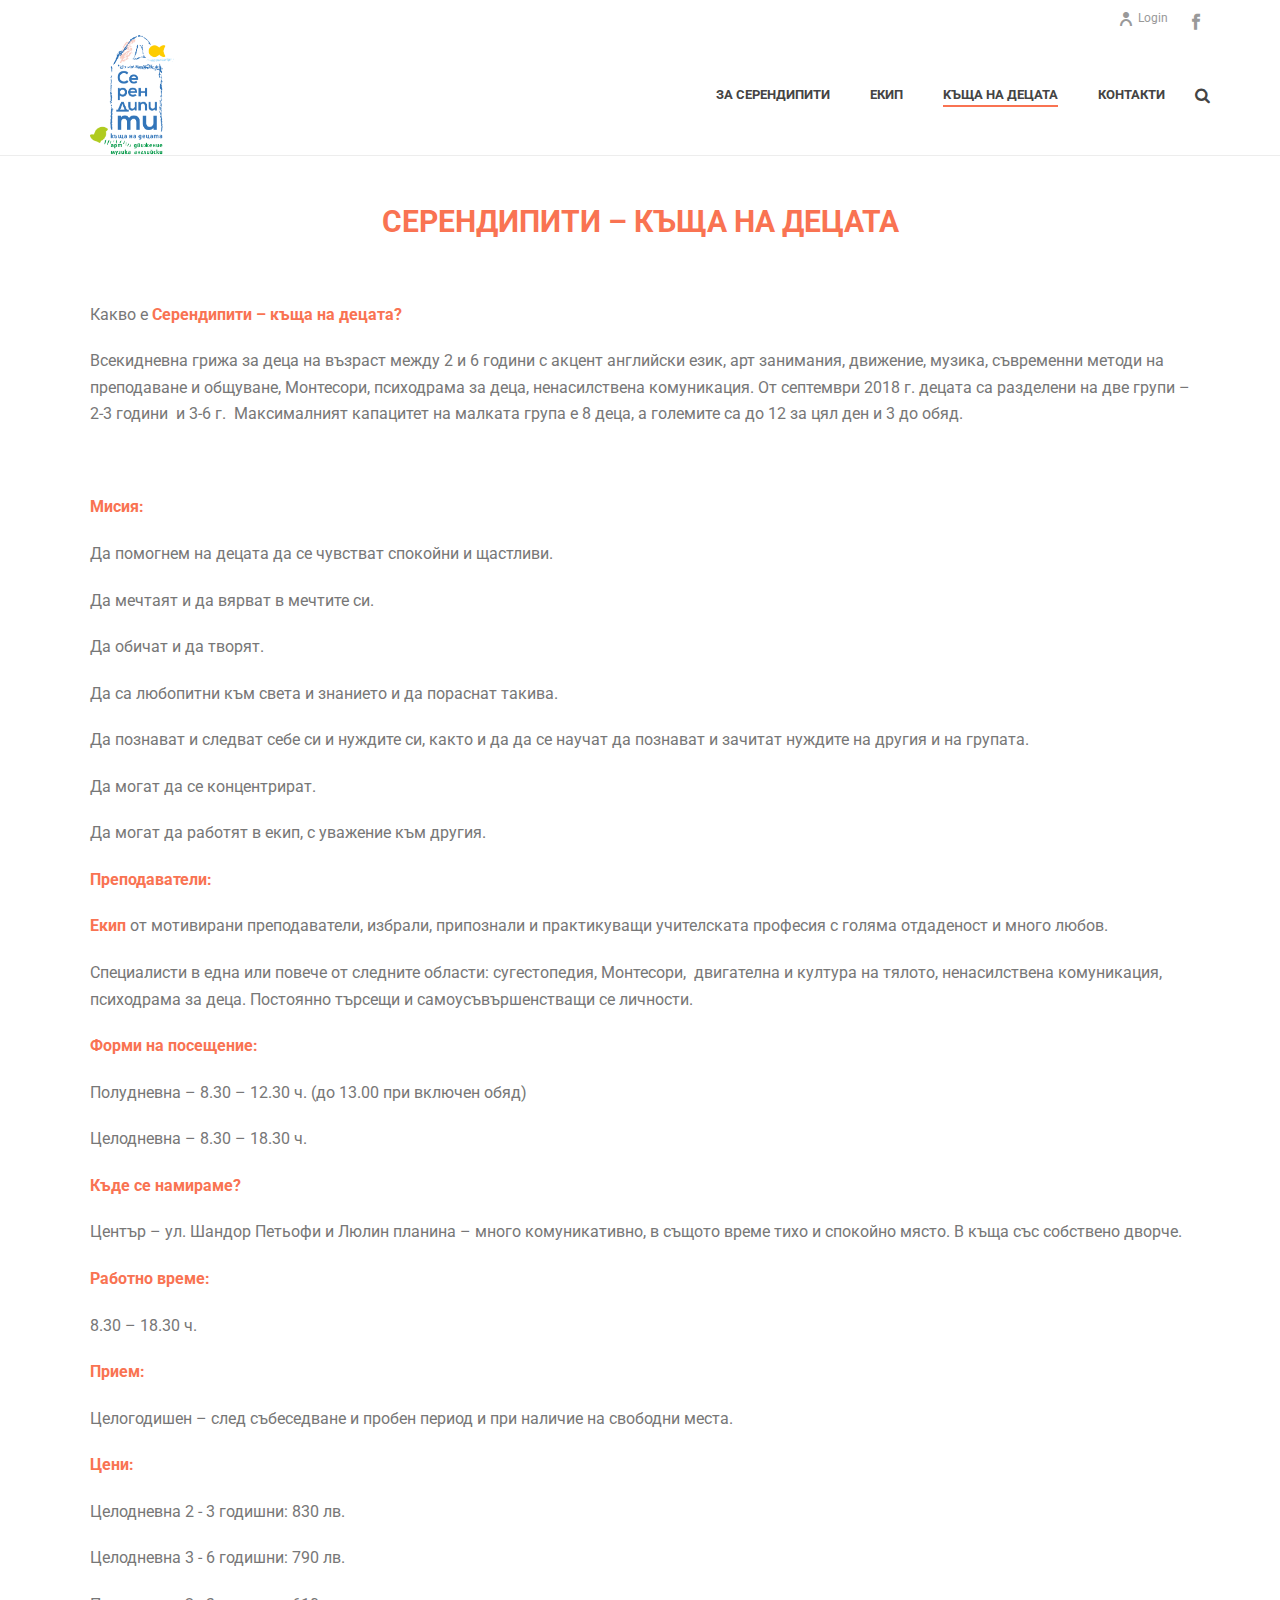
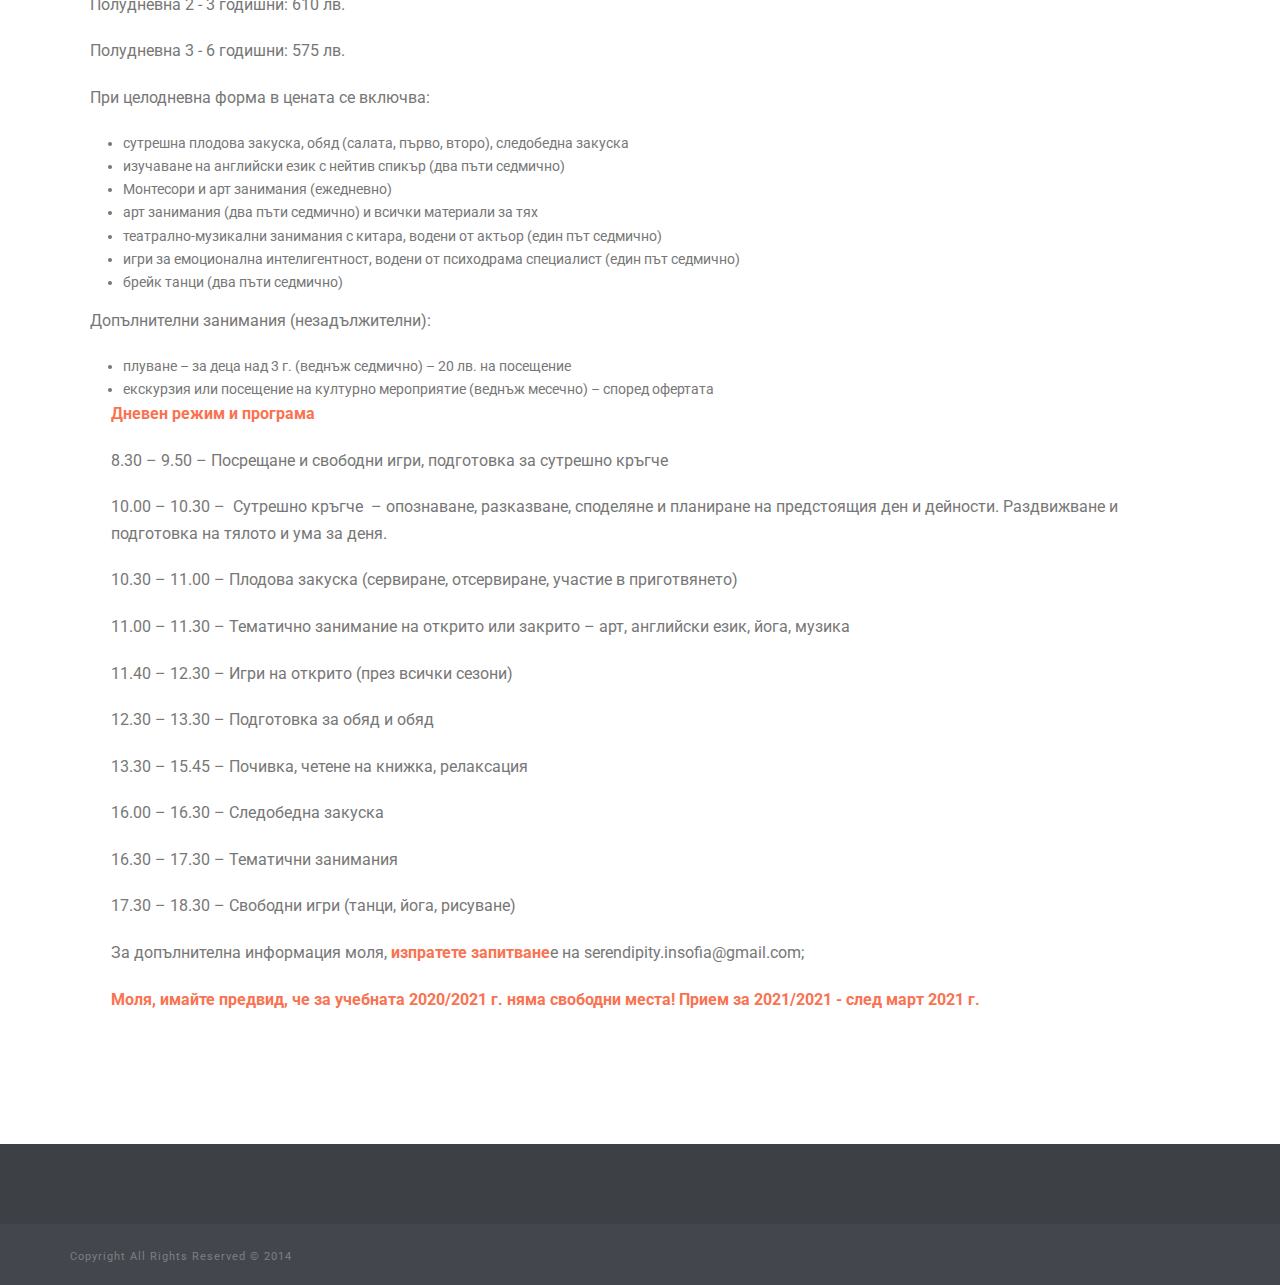
==== commit 440ba0eb: "Update index.html" ====
--- a/детска-градина/index.html
+++ b/детска-градина/index.html
@@ -279,34 +279,25 @@
 <p><strong>Прием:</strong></p>
 <p><span style="font-weight: 400;">Целогодишен &#8211; след събеседване и пробен период и при наличие на свободни места. </span></p>
 <p><strong>Цени:</strong></p>
-<p><span style="font-weight: 400;">Полудневна &#8211; 8.30 &#8211; 12.30 (без включен обяд) &#8211; 400 лв. </span></p>
-<p>Полудневна &#8211; 8.30 &#8211; 13.00 (с включен обяд) &#8211; 530 лв.</p>
-<p><span style="font-weight: 400;">Целодневна &#8211; 8.30 &#8211; 18.30  (с включен обяд) -730 лв. </span></p>
-<p>Дневно (при наличие на свободни места) &#8211; 50 лв. на ден (с включен обяд)</p>
-<p>Седмично (при наличие на свободни места) &#8211; 195 лв. на седмица (с включен обяд)</p>
+<p><span style="font-weight: 400;">Целодневна 2 - 3 годишни: 830 лв.</span></p>
+<p><span style="font-weight: 400;">Целодневна 3 - 6 годишни: 790 лв.</span></p>
+<p><span style="font-weight: 400;">Полудневна 2 - 3 годишни: 610 лв.</span></p>
+<p><span style="font-weight: 400;">Полудневна 3 - 6 годишни: 575 лв.</span></p>
 <p><span style="font-weight: 400;">При целодневна форма в цената се включва:</span></p>
 <ul>
-<li style="font-weight: 400;"><span style="font-weight: 400;">сутрешна плодова закуска, обяд, следобедна закуска</span></li>
-<li style="font-weight: 400;"><span style="font-weight: 400;">изучаване на английски език (два пъти седмично)</span></li>
-<li>разговорен английски с нейтив спиикър (веднъж седмично)</li>
-<li>Монтесори занимания (ежедневно)</li>
+<li style="font-weight: 400;"><span style="font-weight: 400;">сутрешна плодова закуска, обяд (салата, първо, второ), следобедна закуска</span></li>
+<li style="font-weight: 400;"><span style="font-weight: 400;">изучаване на английски език с нейтив спикър (два пъти седмично)</span></li>
+<li>Монтесори и арт занимания (ежедневно)</li>
 <li>арт занимания (два пъти седмично) и всички материали за тях</li>
-<li style="font-weight: 400;">занимания с пиано, водени от музикален педагог (един път седмично)</li>
 <li>театрално-музикални занимания с китара, водени от актьор (един път седмично)</li>
-<li>игри за емоционална интелигентност, водени от детски терапевт (един път седмично)</li>
-<li>йога (веднъж седмично)</li>
+<li>игри за емоционална интелигентност, водени от психодрама специалист (един път седмично)</li>
+<li>брейк танци (два пъти седмично)</li>
 </ul>
 <p>Допълнителни занимания (незадължителни):</p>
 <ul>
 <li>плуване &#8211; за деца над 3 г. (веднъж седмично) &#8211; 20 лв. на посещение</li>
 <li>екскурзия или посещение на културно мероприятие (веднъж месечно) &#8211; според офертата</li>
-<li>индивидуални уроци по пиано &#8211; 15 лв. за посещение (30 мин.)</li>
-<li>ски училище</li>
-</ul>
-<p>Заплаща се допълнително:</p>
-<ul>
-<li style="font-weight: 400;"><span style="font-weight: 400;">опция за вегетарианско, алергично или био меню (Зелео)</span></li>
-</ul>
+
 <p><strong>Дневен режим и програма</strong></p>
 <p><span style="font-weight: 400;">8.30 &#8211; 9.50 &#8211; Посрещане и свободни игри, подготовка за сутрешно кръгче</span></p>
 <p><span style="font-weight: 400;">10.00 &#8211; 10.30 &#8211;  Сутрешно кръгче  &#8211; опознаване, разказване, споделяне и планиране на предстоящия ден и дейности. Раздвижване и подготовка на тялото и ума за деня. </span></p>
@@ -318,7 +309,8 @@
 <p><span style="font-weight: 400;">16.00 &#8211; 16.30 &#8211; Следобедна закуска</span></p>
 <p><span style="font-weight: 400;">16.30 &#8211; 17.30 &#8211; Тематични занимания </span></p>
 <p><span style="font-weight: 400;">17.30 &#8211; 18.30 &#8211; Свободни игри (танци, йога, рисуване)</span></p>
-<p>За допълнителна информация и наличие на свободни места, моля,<strong> изпратете запитван</strong>е на hristina@prostranstva.com или rozalina@prostranstva.com;</p>
+<p>За допълнителна информация моля,<strong> изпратете запитванe</strong>е на serendipity.insofia@gmail.com;</p>
+<p><strong>Моля, имайте предвид, че за учебната 2020/2021 г. няма свободни места! Прием за 2021/2021 - след март 2021 г.</strong></p>
 <p><span style="font-weight: 400;">                                 </span>
 						<div class="clearboth"></div>
 													</div>
@@ -386,4 +378,4 @@
 <!-- Dynamic page generated in 0.464 seconds. -->
 <!-- Cached page generated by WP-Super-Cache on 2020-06-09 19:08:27 -->
 
-<!-- super cache -->+<!-- super cache -->
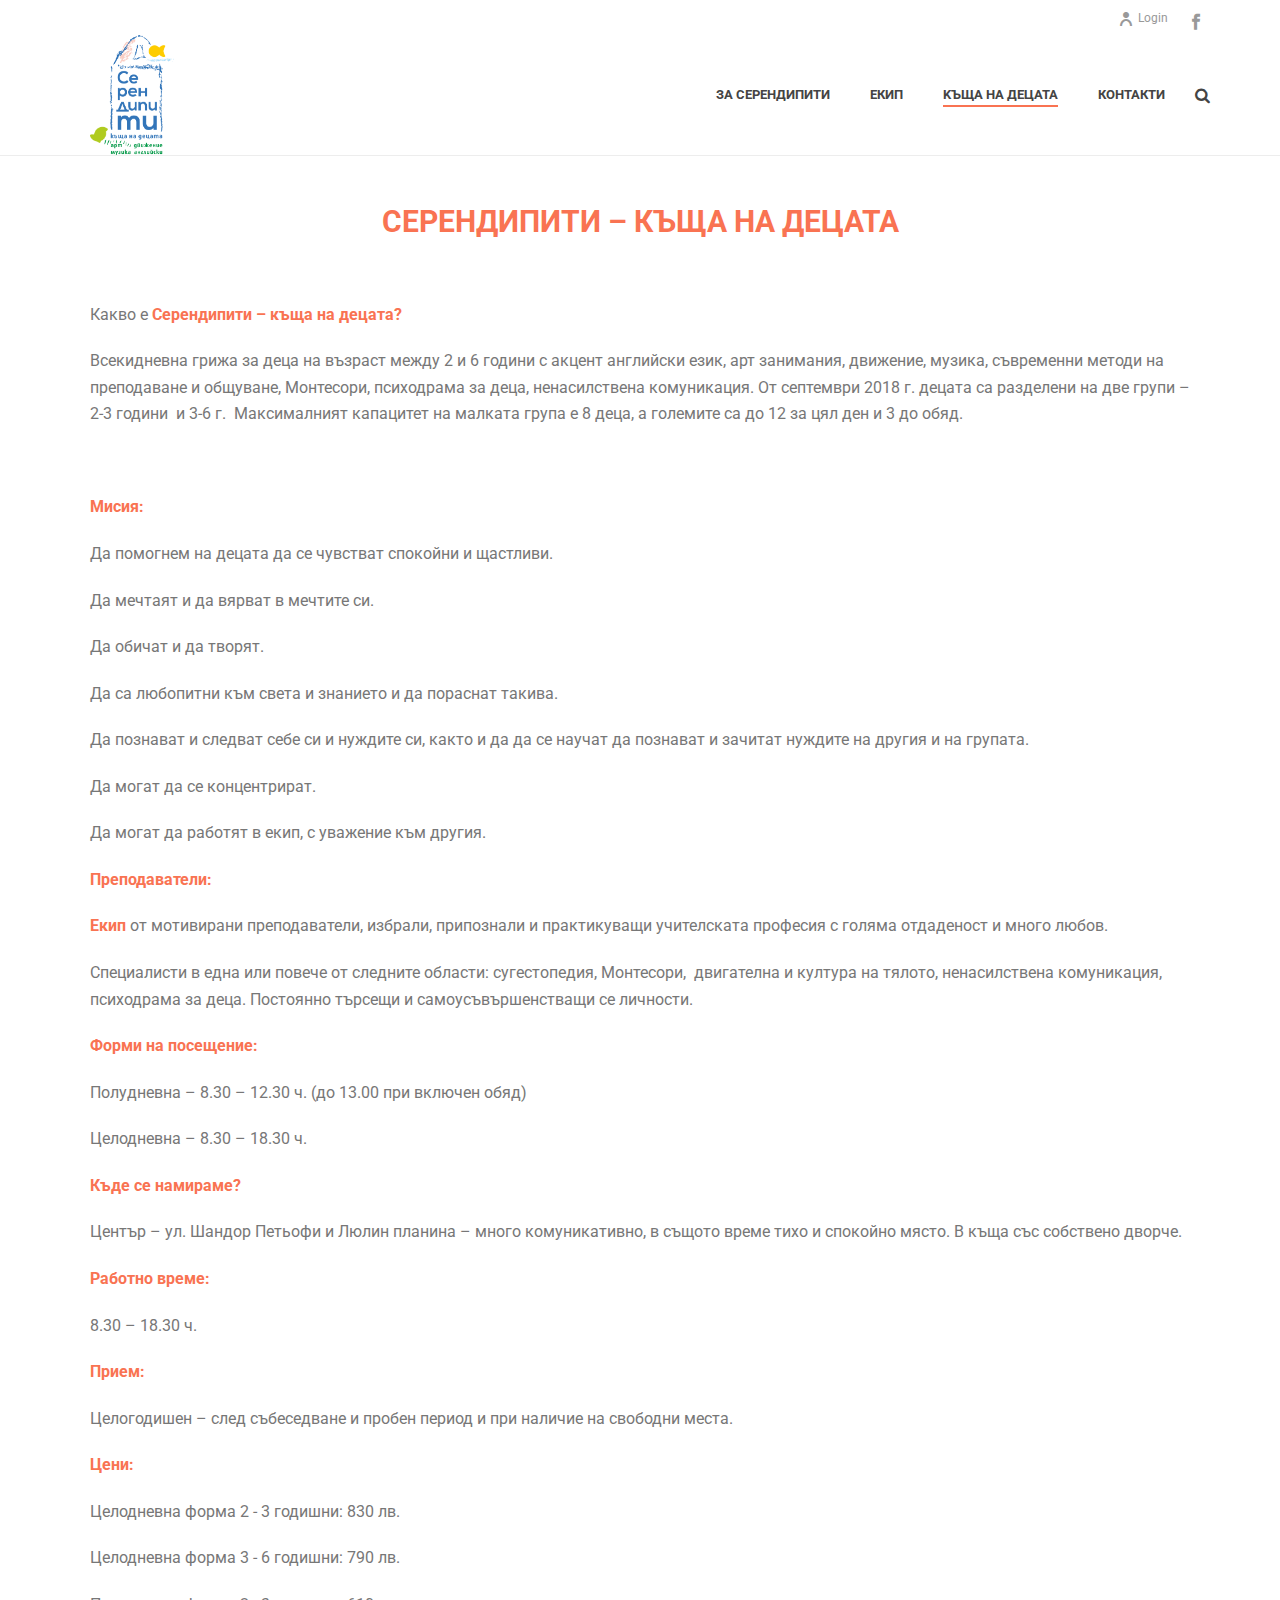
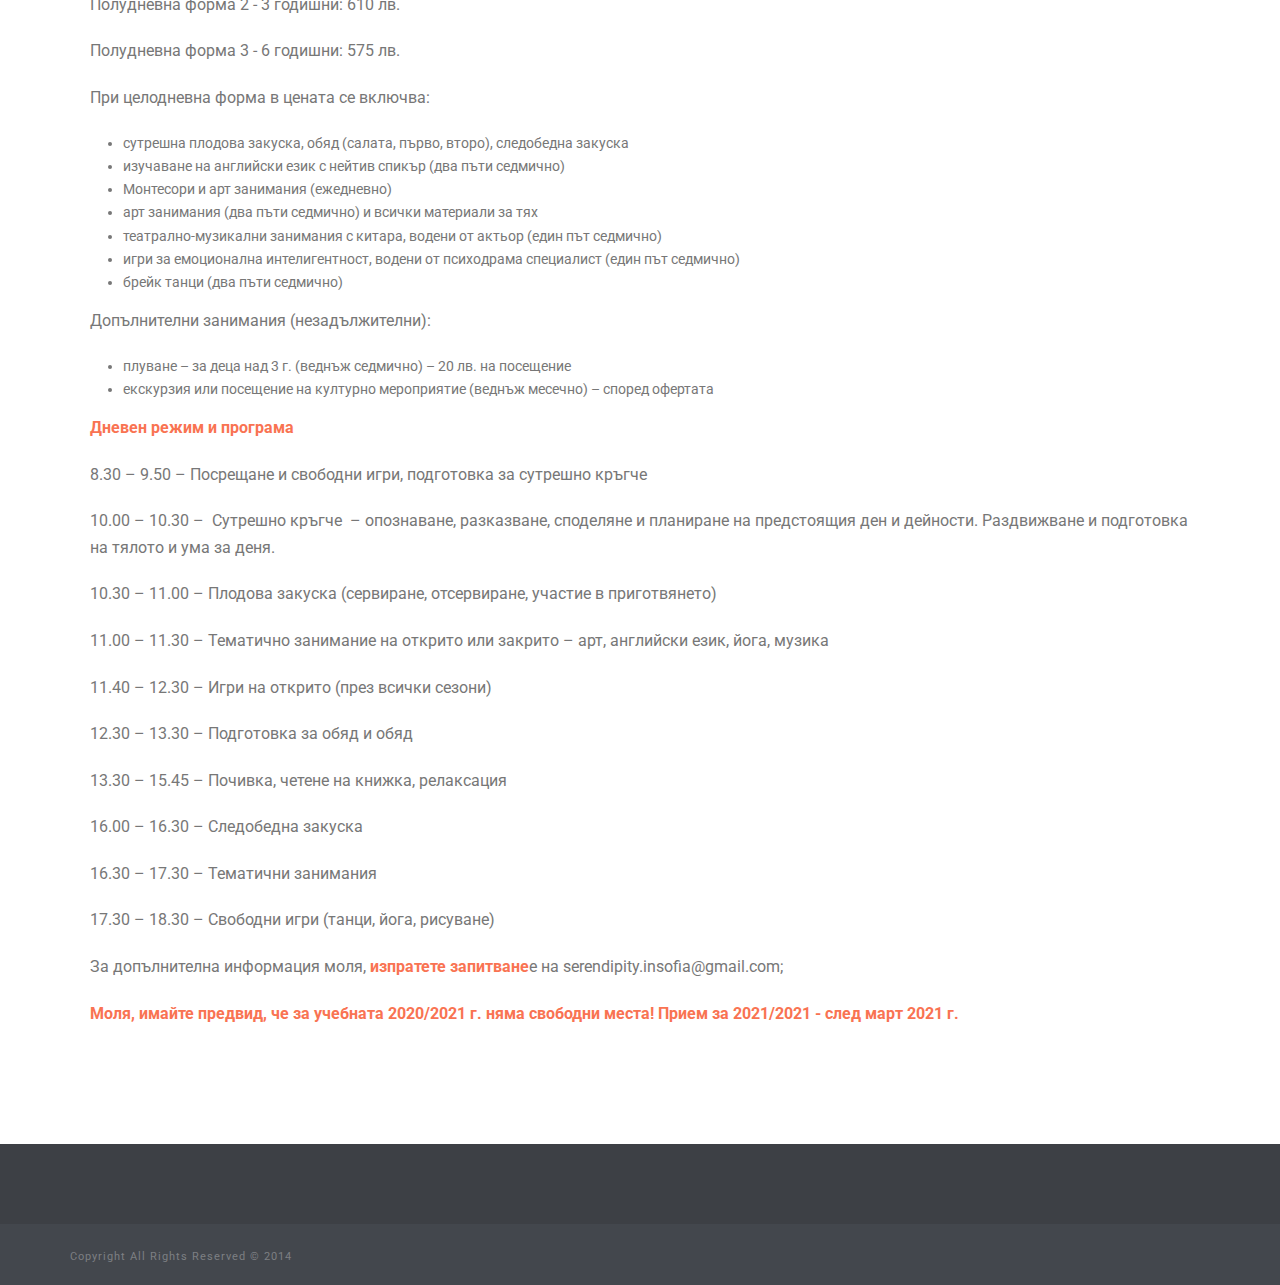
==== commit f2cbf97a: "Update index.html" ====
--- a/детска-градина/index.html
+++ b/детска-градина/index.html
@@ -279,10 +279,10 @@
 <p><strong>Прием:</strong></p>
 <p><span style="font-weight: 400;">Целогодишен &#8211; след събеседване и пробен период и при наличие на свободни места. </span></p>
 <p><strong>Цени:</strong></p>
-<p><span style="font-weight: 400;">Целодневна 2 - 3 годишни: 830 лв.</span></p>
-<p><span style="font-weight: 400;">Целодневна 3 - 6 годишни: 790 лв.</span></p>
-<p><span style="font-weight: 400;">Полудневна 2 - 3 годишни: 610 лв.</span></p>
-<p><span style="font-weight: 400;">Полудневна 3 - 6 годишни: 575 лв.</span></p>
+<p><span style="font-weight: 400;">Целодневна форма 2 - 3 годишни: 830 лв.</span></p>
+<p><span style="font-weight: 400;">Целодневна форма 3 - 6 годишни: 790 лв.</span></p>
+<p><span style="font-weight: 400;">Полудневна форма 2 - 3 годишни: 610 лв.</span></p>
+<p><span style="font-weight: 400;">Полудневна форма 3 - 6 годишни: 575 лв.</span></p>
 <p><span style="font-weight: 400;">При целодневна форма в цената се включва:</span></p>
 <ul>
 <li style="font-weight: 400;"><span style="font-weight: 400;">сутрешна плодова закуска, обяд (салата, първо, второ), следобедна закуска</span></li>
@@ -297,7 +297,7 @@
 <ul>
 <li>плуване &#8211; за деца над 3 г. (веднъж седмично) &#8211; 20 лв. на посещение</li>
 <li>екскурзия или посещение на културно мероприятие (веднъж месечно) &#8211; според офертата</li>
-
+</ul>
 <p><strong>Дневен режим и програма</strong></p>
 <p><span style="font-weight: 400;">8.30 &#8211; 9.50 &#8211; Посрещане и свободни игри, подготовка за сутрешно кръгче</span></p>
 <p><span style="font-weight: 400;">10.00 &#8211; 10.30 &#8211;  Сутрешно кръгче  &#8211; опознаване, разказване, споделяне и планиране на предстоящия ден и дейности. Раздвижване и подготовка на тялото и ума за деня. </span></p>
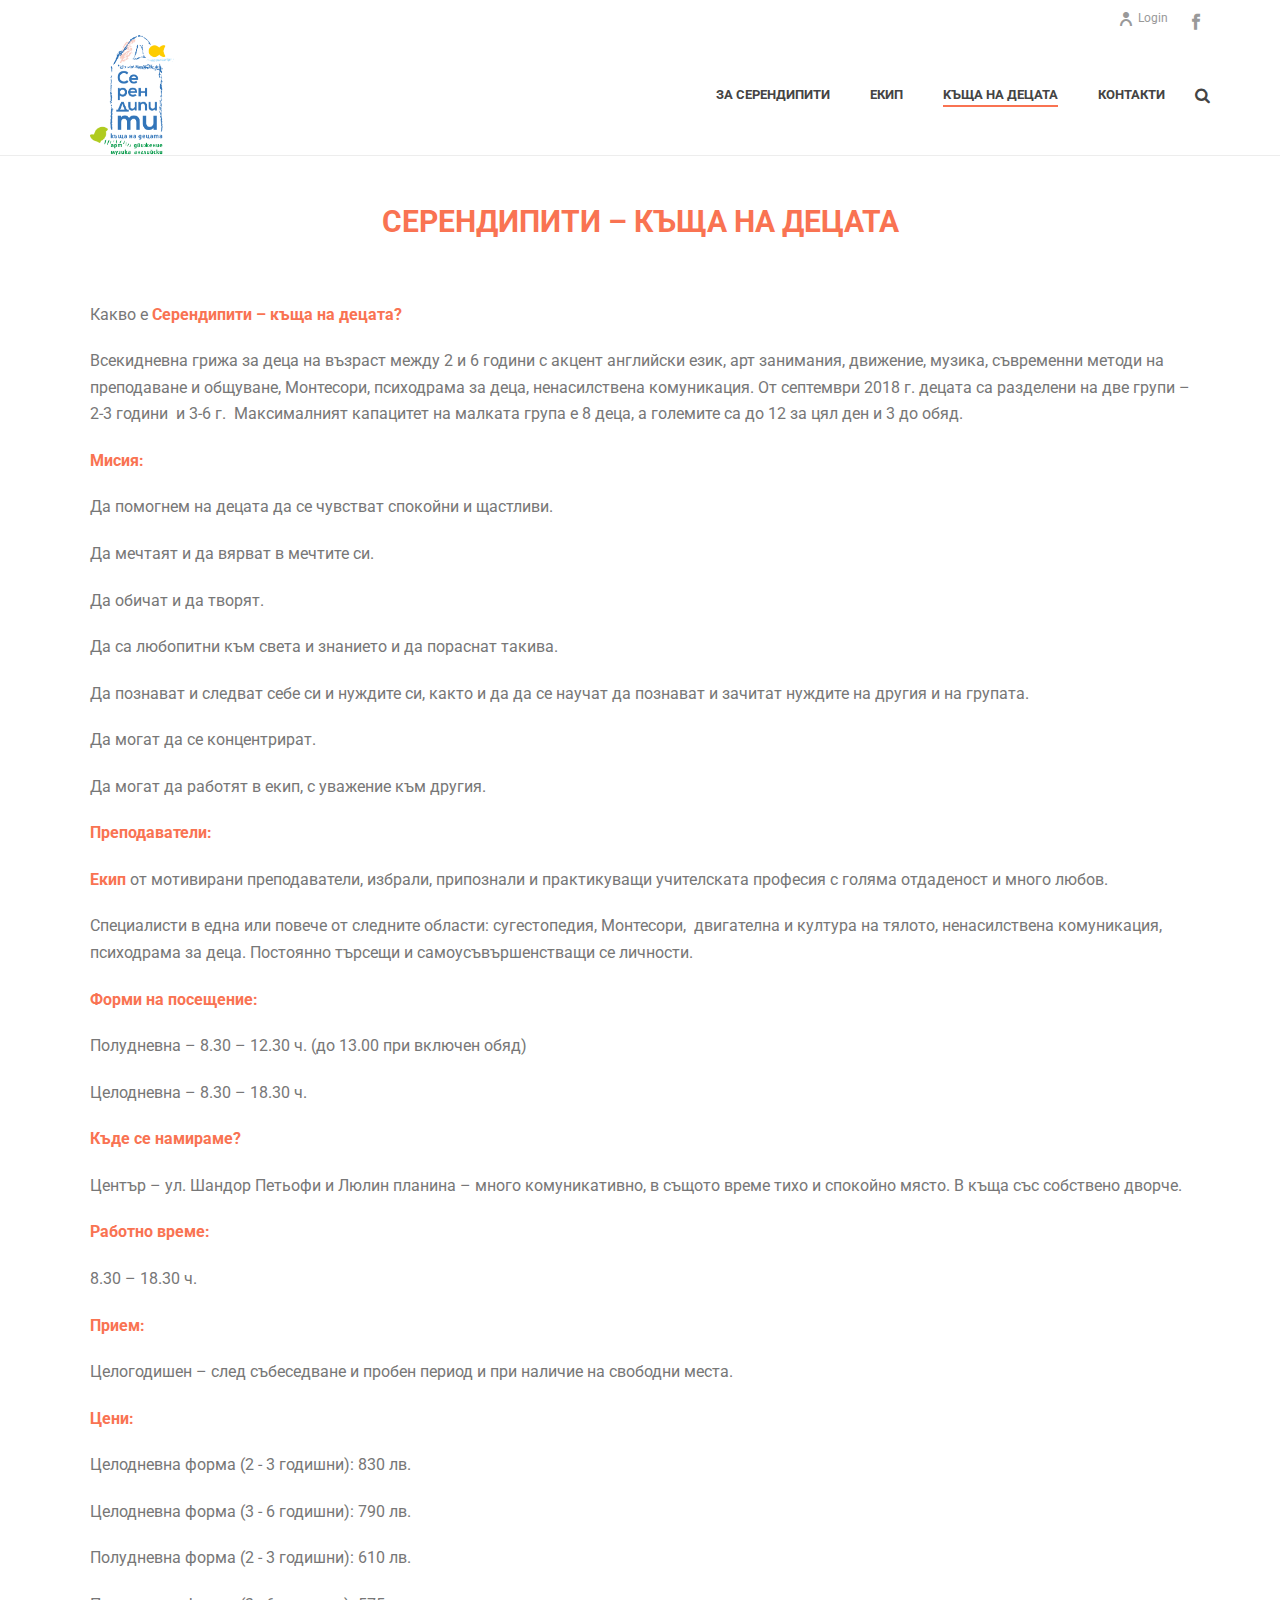
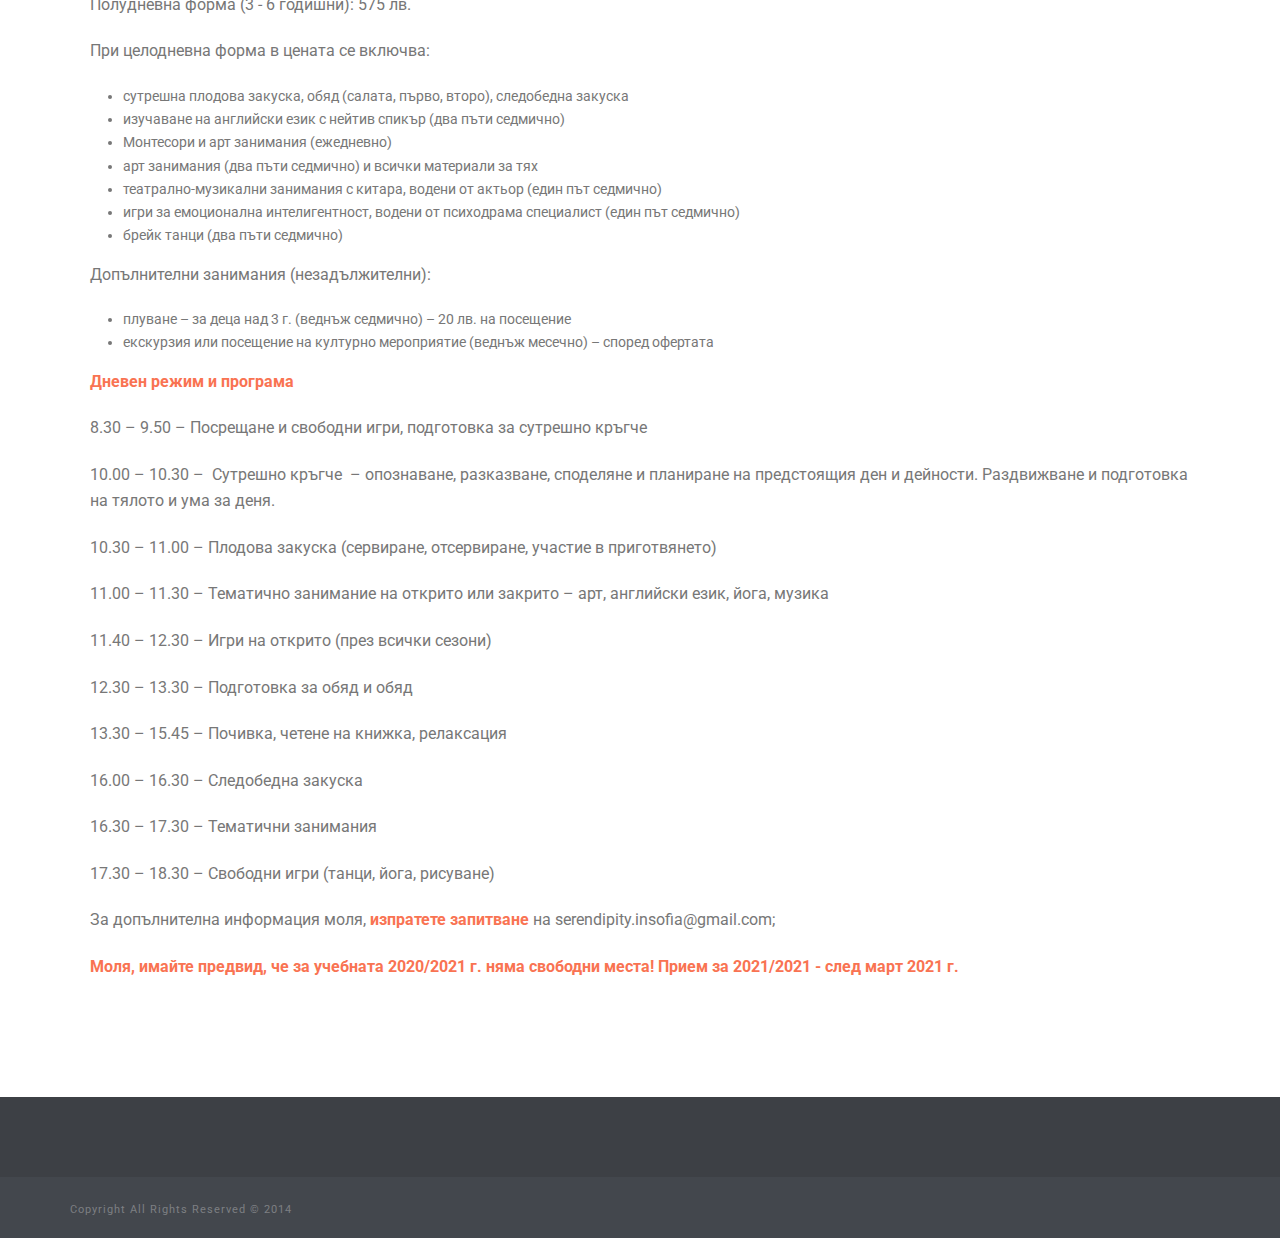
==== commit 77e0e589: "Update index.html" ====
--- a/детска-градина/index.html
+++ b/детска-градина/index.html
@@ -257,7 +257,6 @@
 <p>&nbsp;</p>
 <p><span style="font-weight: 400;">Какво е </span><strong>Серендипити &#8211; къща на децата?</strong></p>
 <p><span style="font-weight: 400;">Всекидневна грижа за деца на възраст между 2 и 6 години с акцент английски език, арт занимания, движение, музика, съвременни методи на преподаване и общуване, Монтесори, психодрама за деца, ненасилствена комуникация. От септември 2018 г. децата са разделени на две групи &#8211; 2-3 години  и 3-6 г.  Максималният капацитет на малката група е 8 деца, а големите са до 12 за цял ден и 3 до обяд.</span></p>
-<p>&nbsp;</p>
 <p><strong>Мисия:</strong></p>
 <p><span style="font-weight: 400;">Да помогнем на децата да се чувстват спокойни и щастливи. </span></p>
 <p><span style="font-weight: 400;">Да мечтаят и да вярват в мечтите си. </span></p>
@@ -279,10 +278,10 @@
 <p><strong>Прием:</strong></p>
 <p><span style="font-weight: 400;">Целогодишен &#8211; след събеседване и пробен период и при наличие на свободни места. </span></p>
 <p><strong>Цени:</strong></p>
-<p><span style="font-weight: 400;">Целодневна форма 2 - 3 годишни: 830 лв.</span></p>
-<p><span style="font-weight: 400;">Целодневна форма 3 - 6 годишни: 790 лв.</span></p>
-<p><span style="font-weight: 400;">Полудневна форма 2 - 3 годишни: 610 лв.</span></p>
-<p><span style="font-weight: 400;">Полудневна форма 3 - 6 годишни: 575 лв.</span></p>
+<p><span style="font-weight: 400;">Целодневна форма (2 - 3 годишни): 830 лв.</span></p>
+<p><span style="font-weight: 400;">Целодневна форма (3 - 6 годишни): 790 лв.</span></p>
+<p><span style="font-weight: 400;">Полудневна форма (2 - 3 годишни): 610 лв.</span></p>
+<p><span style="font-weight: 400;">Полудневна форма (3 - 6 годишни): 575 лв.</span></p>
 <p><span style="font-weight: 400;">При целодневна форма в цената се включва:</span></p>
 <ul>
 <li style="font-weight: 400;"><span style="font-weight: 400;">сутрешна плодова закуска, обяд (салата, първо, второ), следобедна закуска</span></li>
@@ -309,7 +308,7 @@
 <p><span style="font-weight: 400;">16.00 &#8211; 16.30 &#8211; Следобедна закуска</span></p>
 <p><span style="font-weight: 400;">16.30 &#8211; 17.30 &#8211; Тематични занимания </span></p>
 <p><span style="font-weight: 400;">17.30 &#8211; 18.30 &#8211; Свободни игри (танци, йога, рисуване)</span></p>
-<p>За допълнителна информация моля,<strong> изпратете запитванe</strong>е на serendipity.insofia@gmail.com;</p>
+<p>За допълнителна информация моля,<strong> изпратете запитванe</strong> на serendipity.insofia@gmail.com;</p>
 <p><strong>Моля, имайте предвид, че за учебната 2020/2021 г. няма свободни места! Прием за 2021/2021 - след март 2021 г.</strong></p>
 <p><span style="font-weight: 400;">                                 </span>
 						<div class="clearboth"></div>
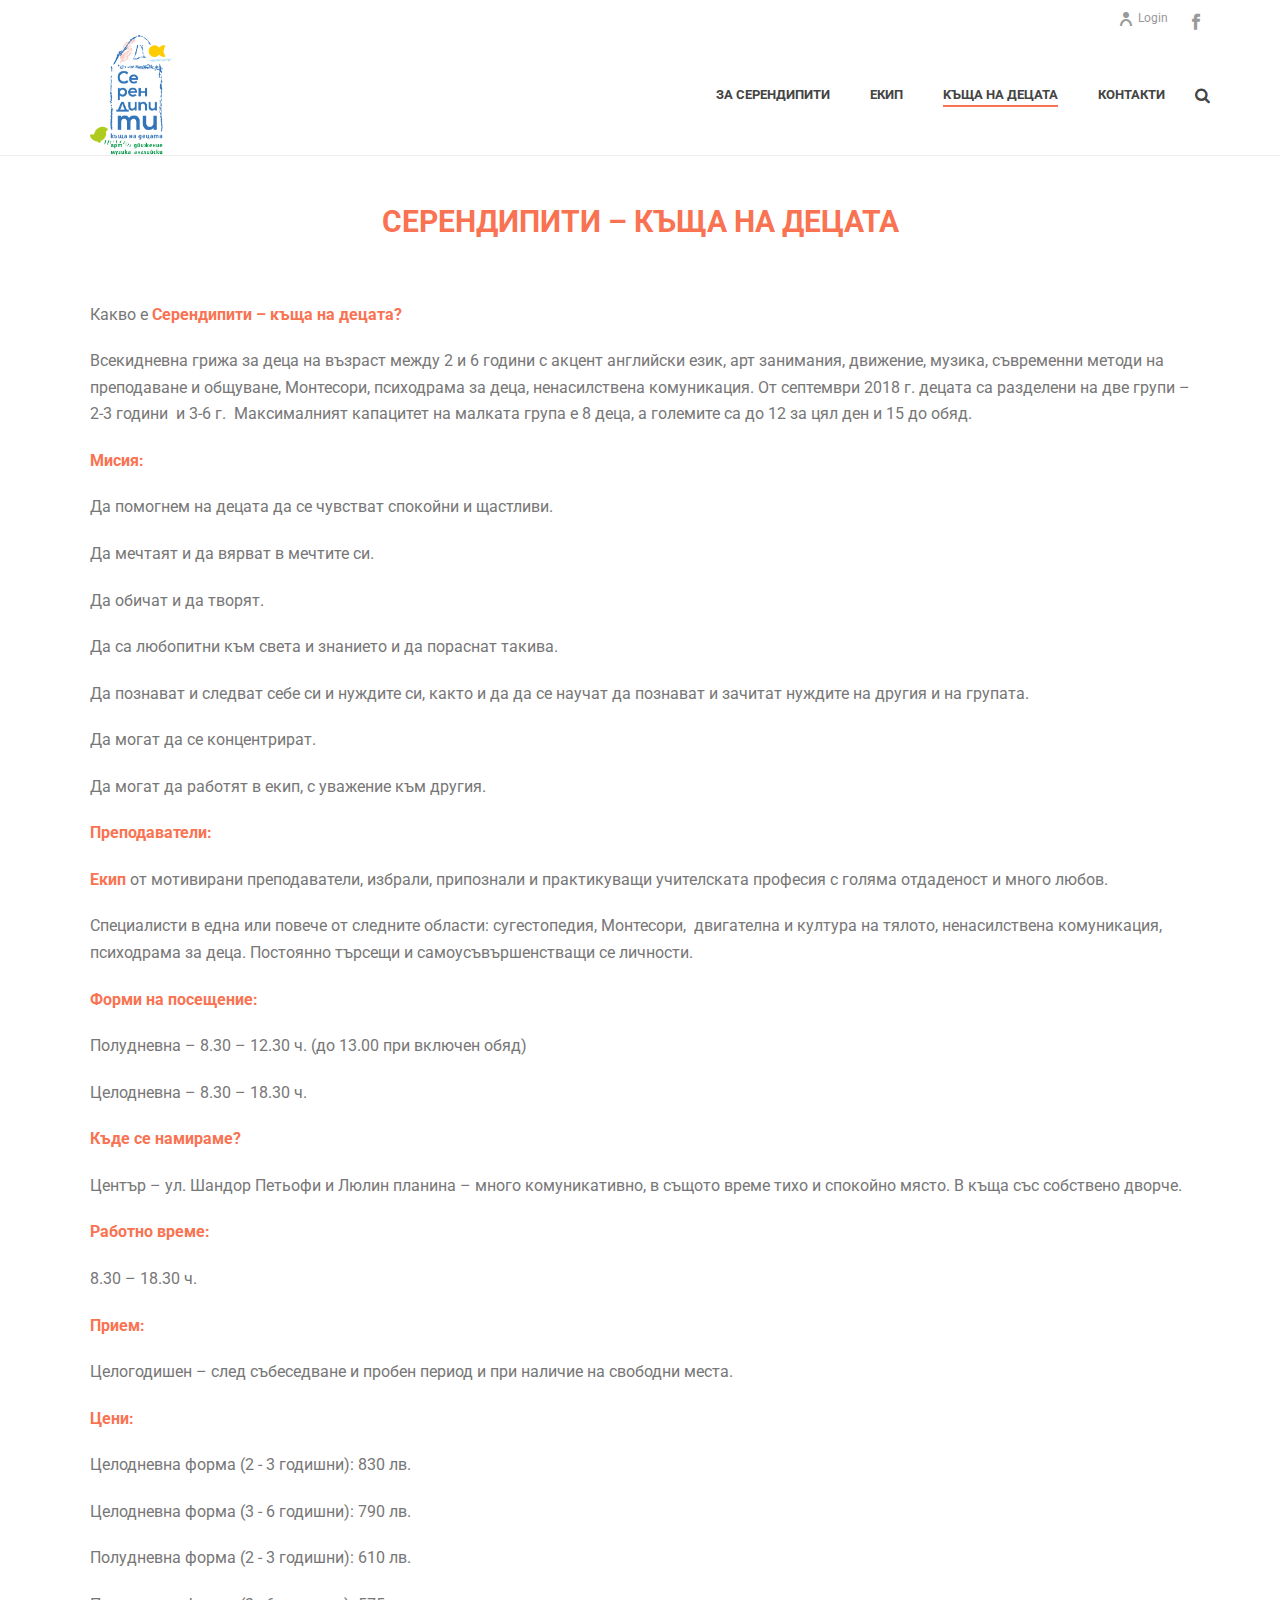
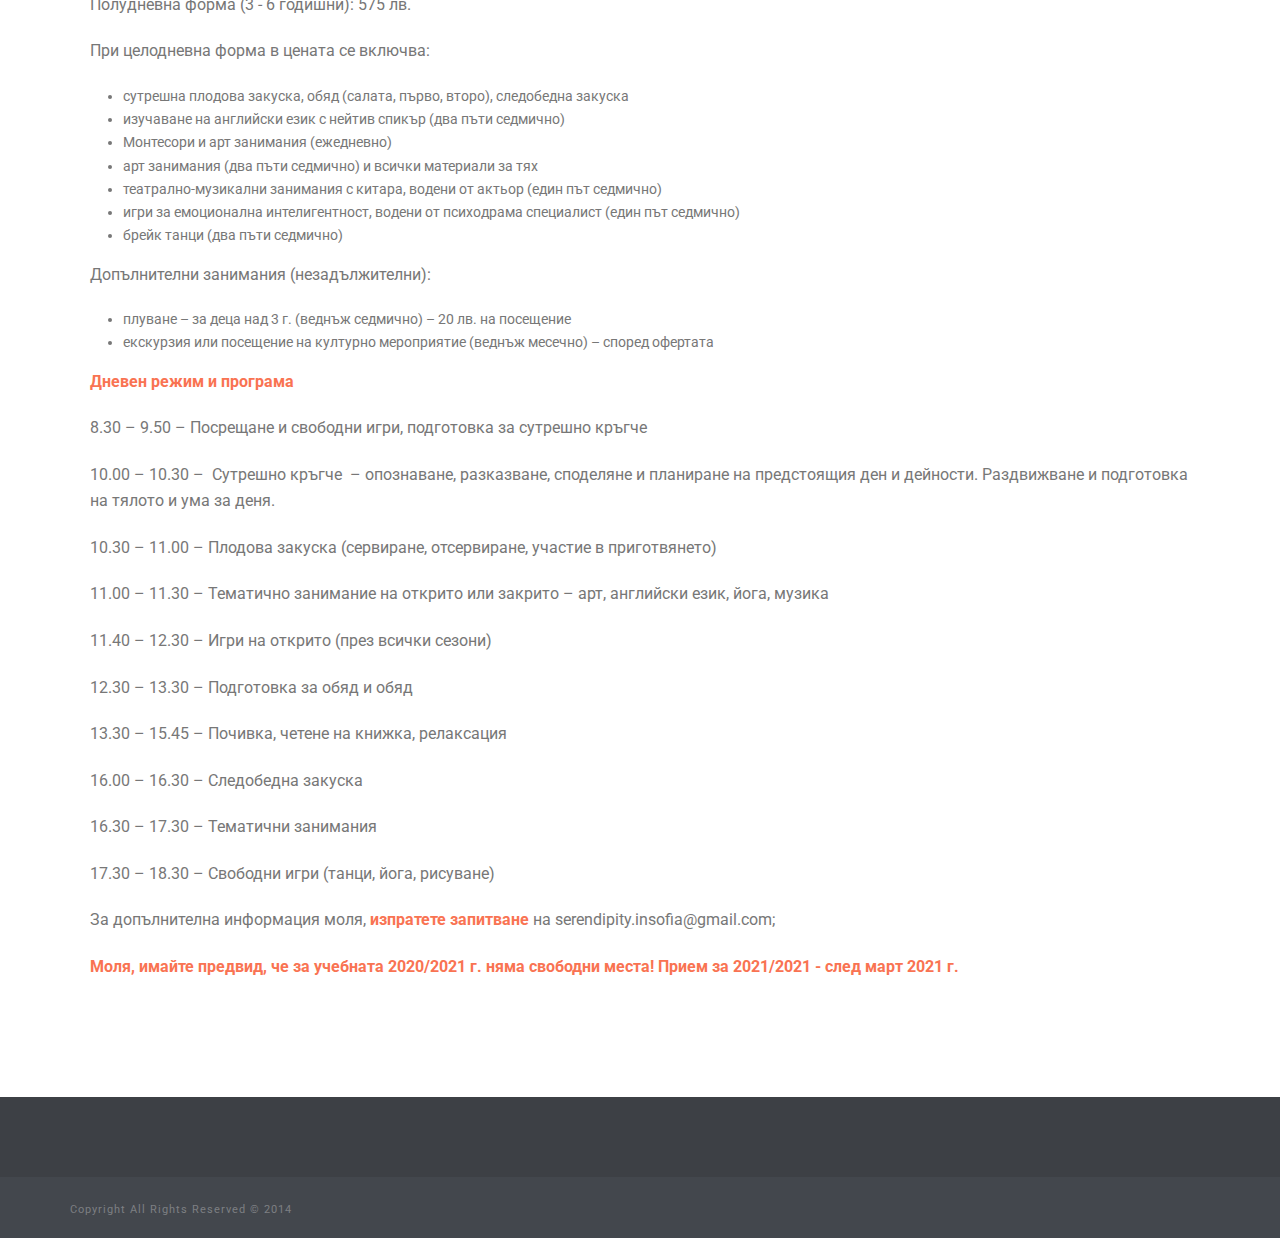
==== commit 04721c01: "Update index.html" ====
--- a/детска-градина/index.html
+++ b/детска-градина/index.html
@@ -256,7 +256,7 @@
 <h2 style="text-align: center;"><strong>Серендипити &#8211; къща на децата</strong></h2>
 <p>&nbsp;</p>
 <p><span style="font-weight: 400;">Какво е </span><strong>Серендипити &#8211; къща на децата?</strong></p>
-<p><span style="font-weight: 400;">Всекидневна грижа за деца на възраст между 2 и 6 години с акцент английски език, арт занимания, движение, музика, съвременни методи на преподаване и общуване, Монтесори, психодрама за деца, ненасилствена комуникация. От септември 2018 г. децата са разделени на две групи &#8211; 2-3 години  и 3-6 г.  Максималният капацитет на малката група е 8 деца, а големите са до 12 за цял ден и 3 до обяд.</span></p>
+<p><span style="font-weight: 400;">Всекидневна грижа за деца на възраст между 2 и 6 години с акцент английски език, арт занимания, движение, музика, съвременни методи на преподаване и общуване, Монтесори, психодрама за деца, ненасилствена комуникация. От септември 2018 г. децата са разделени на две групи &#8211; 2-3 години  и 3-6 г.  Максималният капацитет на малката група е 8 деца, а големите са до 12 за цял ден и 15 до обяд.</span></p>
 <p><strong>Мисия:</strong></p>
 <p><span style="font-weight: 400;">Да помогнем на децата да се чувстват спокойни и щастливи. </span></p>
 <p><span style="font-weight: 400;">Да мечтаят и да вярват в мечтите си. </span></p>
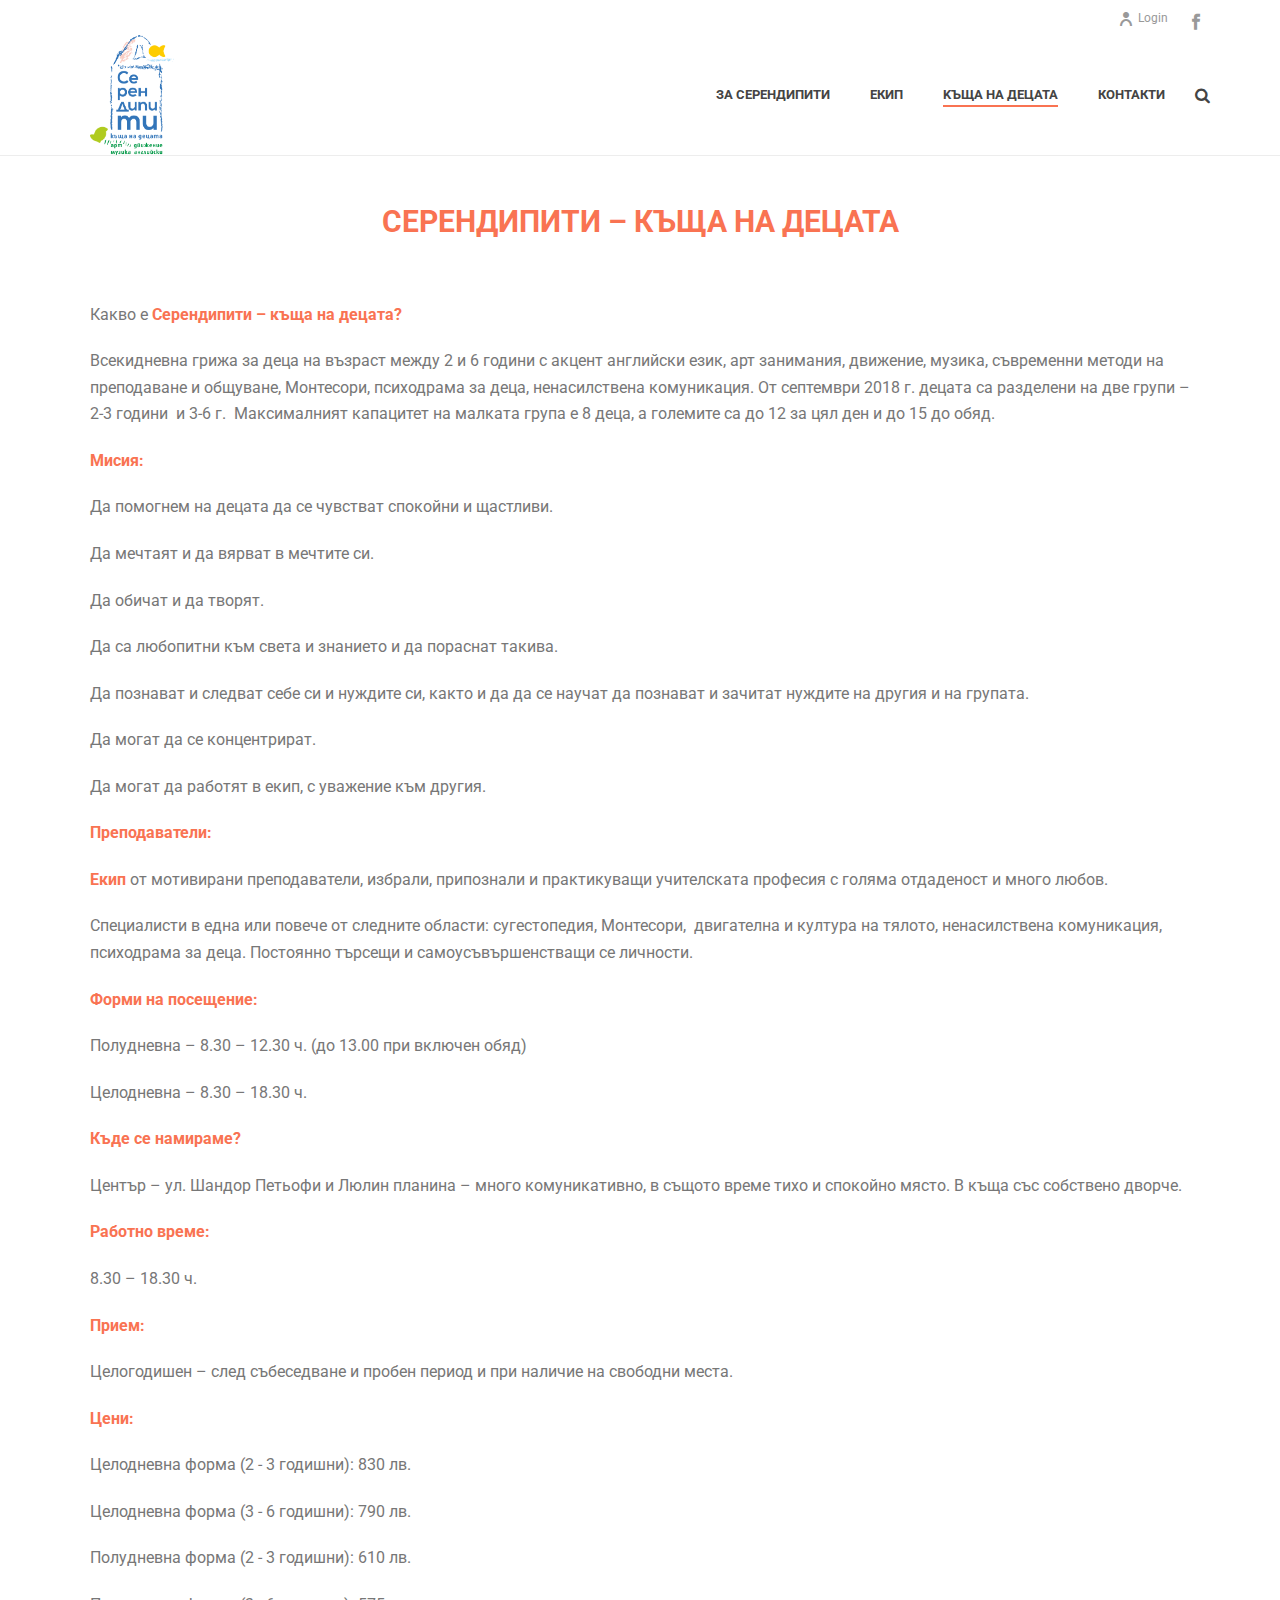
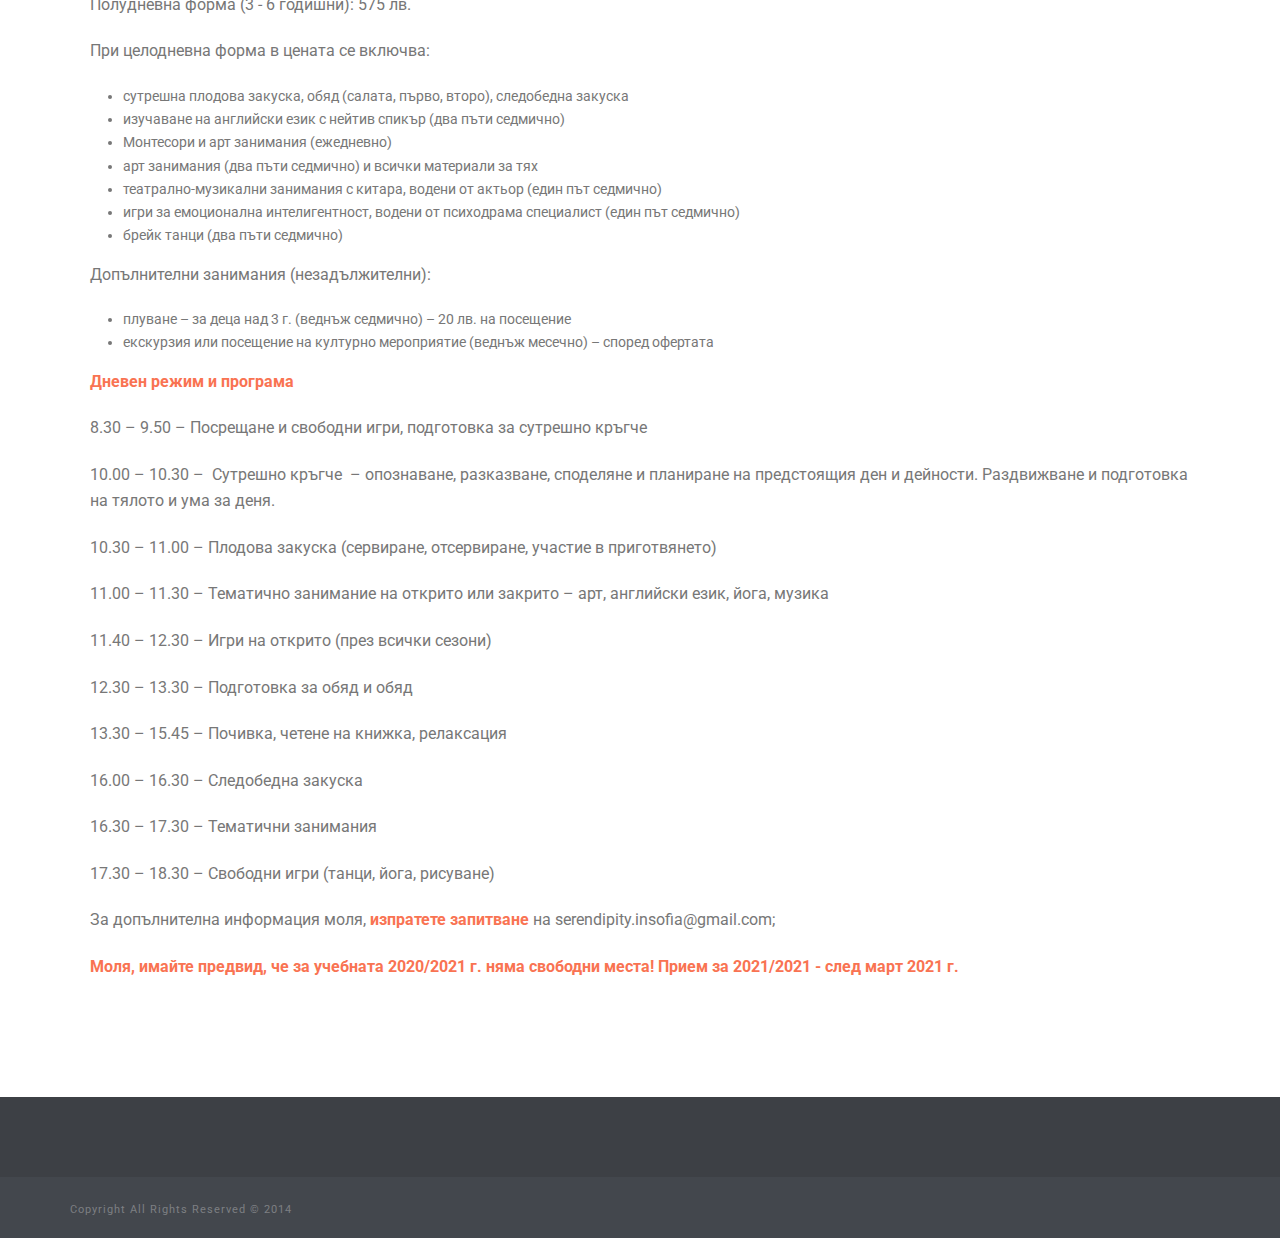
==== commit faeaaeb7: "Update index.html" ====
--- a/детска-градина/index.html
+++ b/детска-градина/index.html
@@ -256,7 +256,7 @@
 <h2 style="text-align: center;"><strong>Серендипити &#8211; къща на децата</strong></h2>
 <p>&nbsp;</p>
 <p><span style="font-weight: 400;">Какво е </span><strong>Серендипити &#8211; къща на децата?</strong></p>
-<p><span style="font-weight: 400;">Всекидневна грижа за деца на възраст между 2 и 6 години с акцент английски език, арт занимания, движение, музика, съвременни методи на преподаване и общуване, Монтесори, психодрама за деца, ненасилствена комуникация. От септември 2018 г. децата са разделени на две групи &#8211; 2-3 години  и 3-6 г.  Максималният капацитет на малката група е 8 деца, а големите са до 12 за цял ден и 15 до обяд.</span></p>
+<p><span style="font-weight: 400;">Всекидневна грижа за деца на възраст между 2 и 6 години с акцент английски език, арт занимания, движение, музика, съвременни методи на преподаване и общуване, Монтесори, психодрама за деца, ненасилствена комуникация. От септември 2018 г. децата са разделени на две групи &#8211; 2-3 години  и 3-6 г.  Максималният капацитет на малката група е 8 деца, а големите са до 12 за цял ден и до 15 до обяд.</span></p>
 <p><strong>Мисия:</strong></p>
 <p><span style="font-weight: 400;">Да помогнем на децата да се чувстват спокойни и щастливи. </span></p>
 <p><span style="font-weight: 400;">Да мечтаят и да вярват в мечтите си. </span></p>
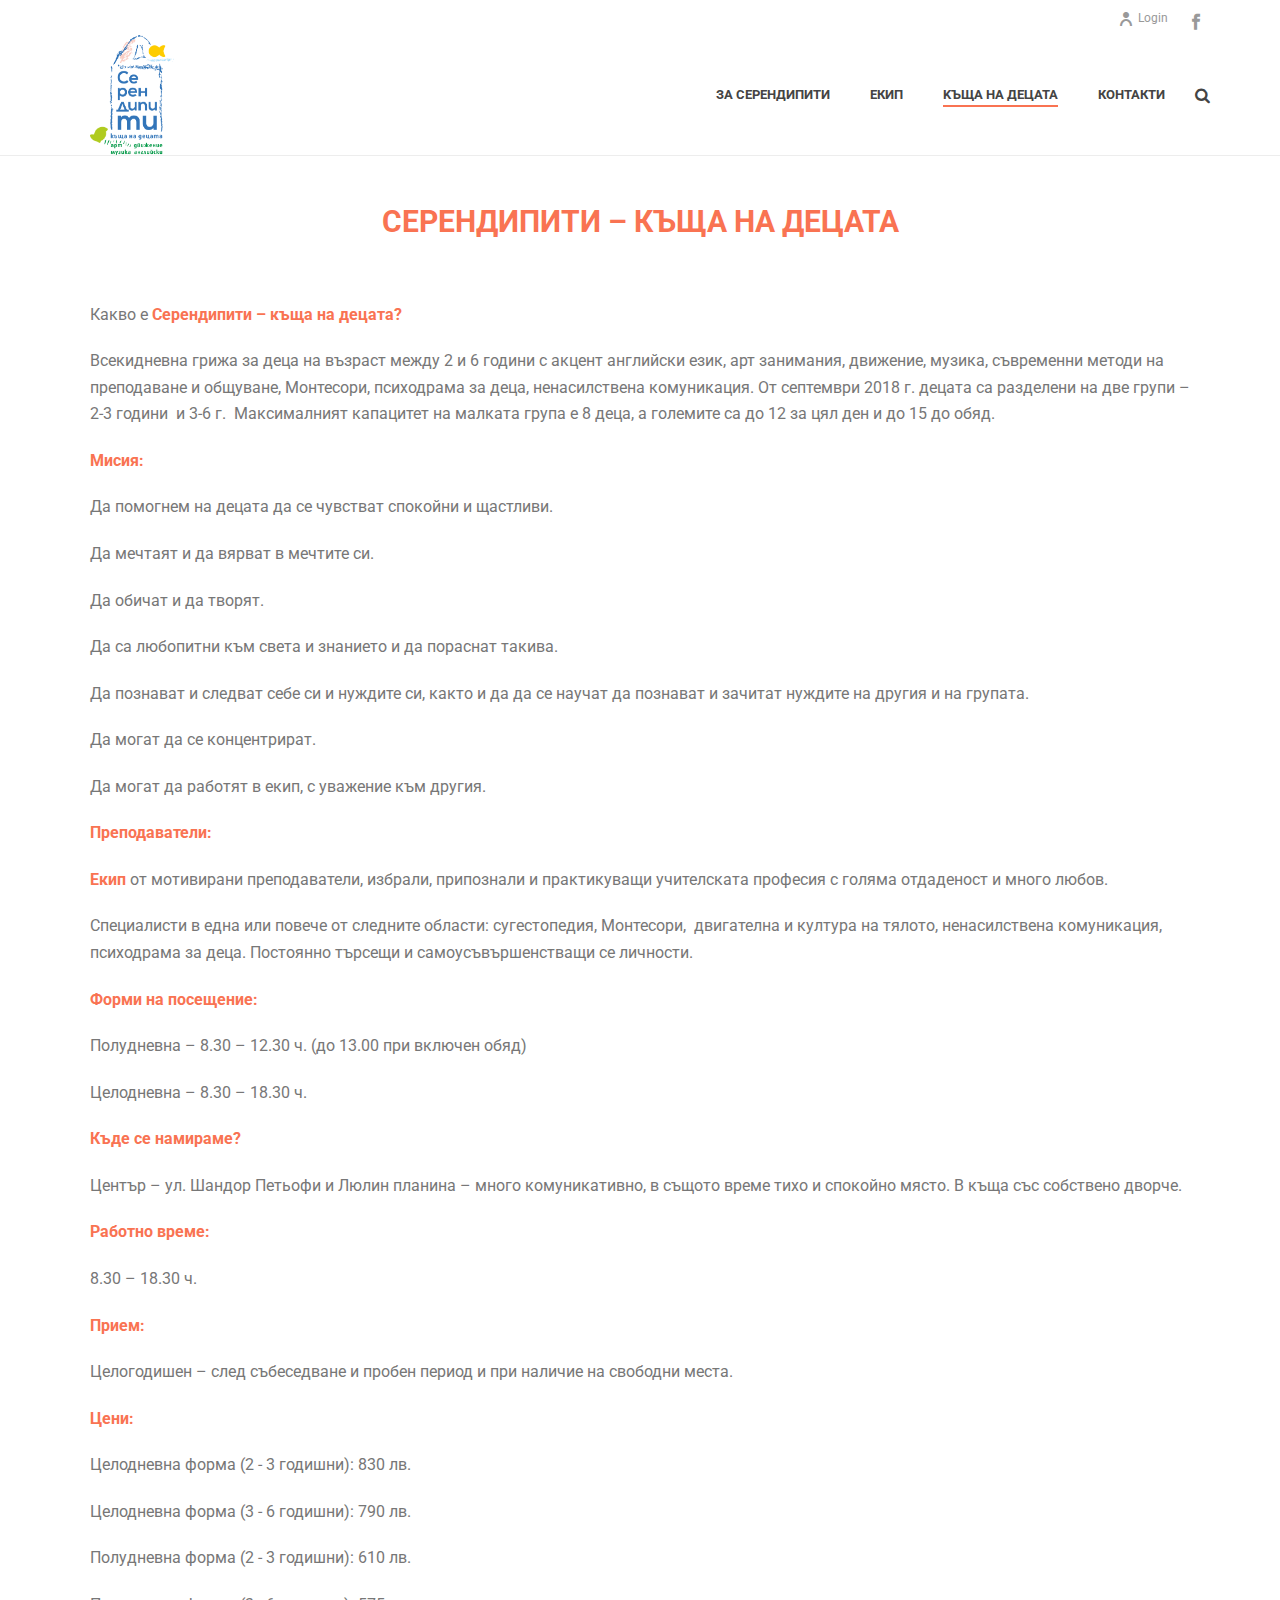
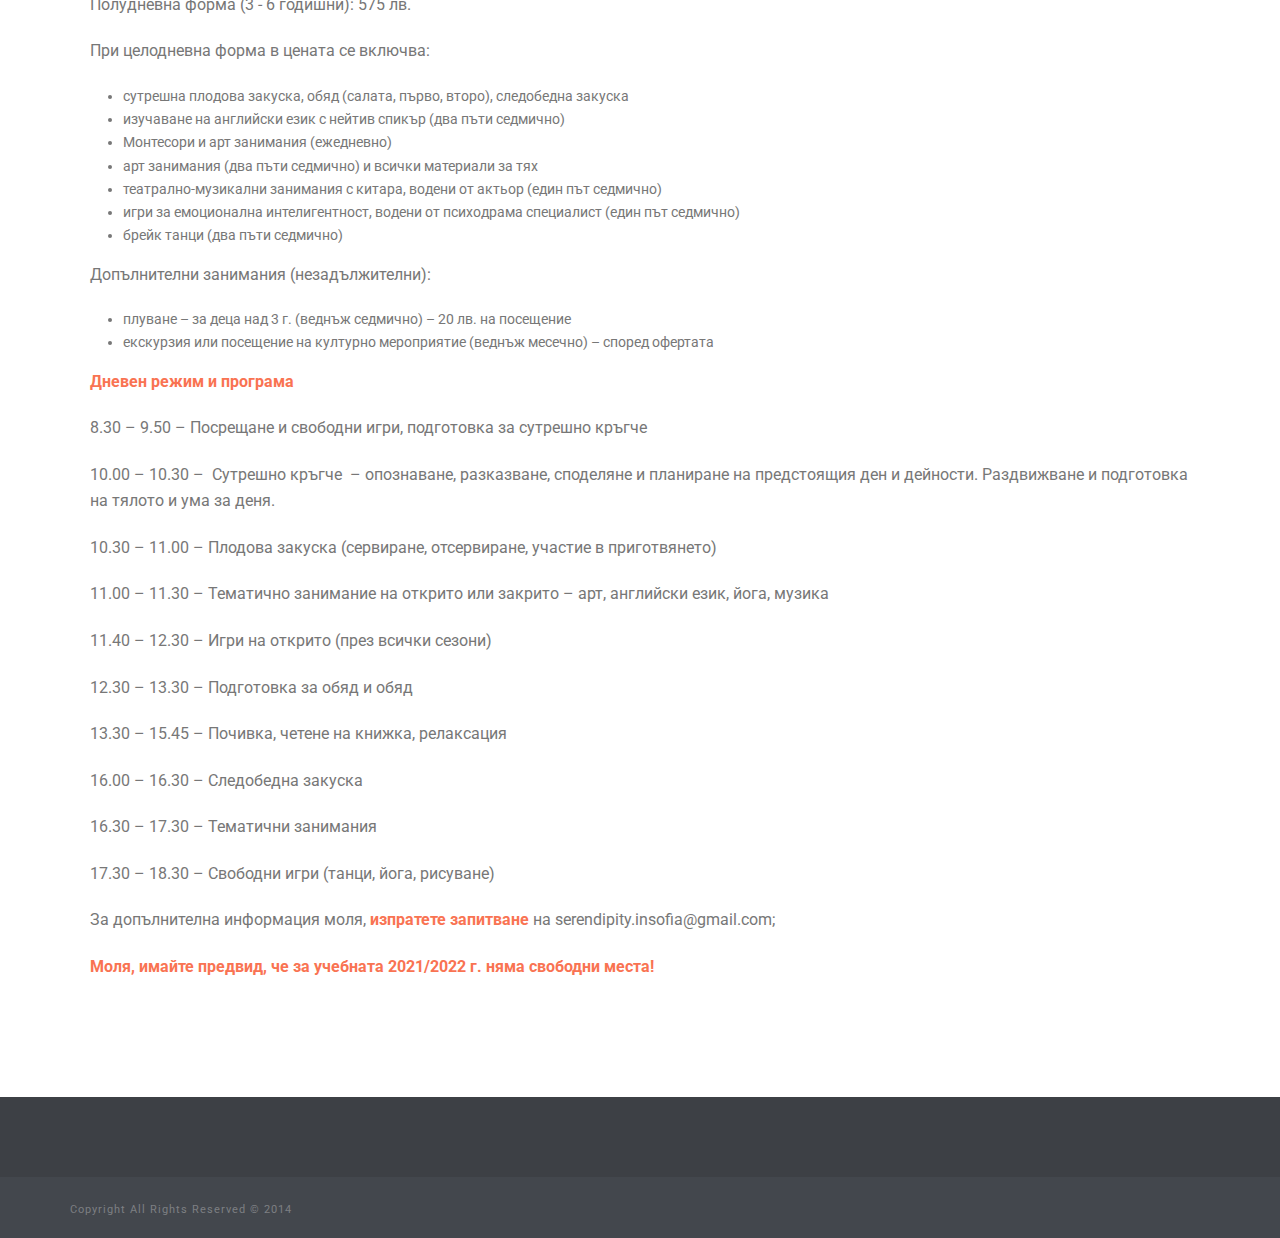
==== commit d1438f42: "Update index.html" ====
--- a/детска-градина/index.html
+++ b/детска-градина/index.html
@@ -309,7 +309,7 @@
 <p><span style="font-weight: 400;">16.30 &#8211; 17.30 &#8211; Тематични занимания </span></p>
 <p><span style="font-weight: 400;">17.30 &#8211; 18.30 &#8211; Свободни игри (танци, йога, рисуване)</span></p>
 <p>За допълнителна информация моля,<strong> изпратете запитванe</strong> на serendipity.insofia@gmail.com;</p>
-<p><strong>Моля, имайте предвид, че за учебната 2020/2021 г. няма свободни места! Прием за 2021/2021 - след март 2021 г.</strong></p>
+<p><strong>Моля, имайте предвид, че за учебната 2021/2022 г. няма свободни места!</strong></p>
 <p><span style="font-weight: 400;">                                 </span>
 						<div class="clearboth"></div>
 													</div>
